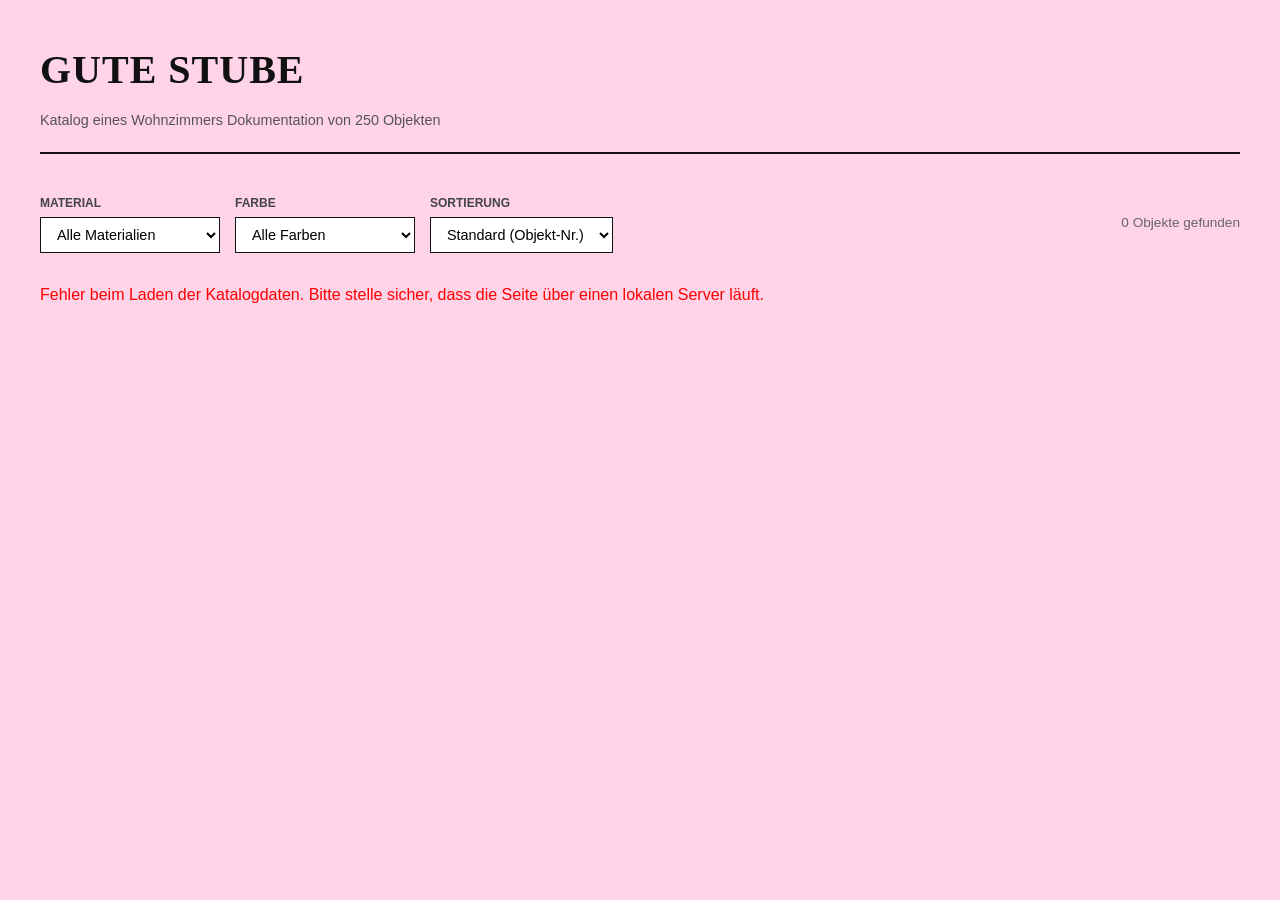
==== index.html @ 6c419360 "Alle Fotos & neue html" ====
<!DOCTYPE html>
<html lang="de">
<head>
    <meta charset="UTF-8">
    <meta name="viewport" content="width=device-width, initial-scale=1.0">
    <title>Gute Stube - der Katalog</title>
    <style>
        /* Einbindung der Projektschriften */
        @font-face {
            font-family: 'Rusch R-Bizarre';
            src: url('fonts/rusch-r-bizarre.woff2') format('woff2'),
                 url('fonts/rusch-r-bizarre.woff') format('woff');
            font-weight: normal;
            font-style: normal;
            font-display: swap;
        }

        * {
            box-sizing: border-box;
            margin: 0;
            padding: 0;
        }

        body {
            font-family: 'Verdana', sans-serif;
            background-color: #ffd3e8;
            color: #111;
            line-height: 1.5;
            padding: 40px 20px;
        }

        header {
            max-width: 1200px;
            margin: 0 auto 40px auto;
            border-bottom: 2px solid #111;
            padding-bottom: 20px;
        }

        h1 {
            
            font-family: 'Rusch R-Bizarre', 'Times New Roman', serif;
            font-size: 2.5rem;
            text-transform: uppercase;
            letter-spacing: 1px;
            margin-bottom: 10px;
        }

        .subtitle {
            font-size: 0.9rem;
            color: #555;
        }

        .controls {
            max-width: 1200px;
            margin: 0 auto 30px auto;
            display: flex;
            gap: 15px;
            flex-wrap: wrap;
            align-items: center;
        }

        .control-group {
            display: flex;
            flex-direction: column;
            gap: 5px;
        }

        .control-group label {
            font-size: 0.75rem;
            text-transform: uppercase;
            font-weight: bold;
            color: #444;
        }

        select {
            font-family: 'Verdana', sans-serif;
            font-size: 0.9rem;
            padding: 8px 12px;
            border: 1px solid #111;
            background-color: #fff;
            min-width: 180px;
            cursor: pointer;
            outline: none;
        }

        select:focus {
            background-color: #f0f0f0;
        }

        .results-count {
            margin-left: auto;
            font-size: 0.85rem;
            color: #666;
        }

       
        .grid {
            max-width: 1200px;
            margin: 0 auto;
            display: grid;
            grid-template-columns: repeat(auto-fill, minmax(280px, 1fr));
            gap: 30px;
        }

     
        .card {
            background: #fff;
            border: 1px solid #e0e0e0;
            padding: 20px;
            display: flex;
            flex-direction: column;
        }

        .image-container {
            width: 100%;
            height: 250px;
            display: flex;
            align-items: center;
            justify-content: center;
            background-color: #f3f3f3;
            margin-bottom: 15px;
            overflow: hidden;
        }

        .card img {
            max-width: 100%;
            max-height: 100%;
            object-fit: contain;
        }

        .item-number {
            font-size: 0.75rem;
            color: #888;
            margin-bottom: 5px;
        }

        .card h3 {
            font-size: 1.05rem;
            margin-bottom: 15px;
            font-weight: bold;
            flex-grow: 1; 
        }

        .card-meta {
            font-size: 0.8rem;
            border-top: 1px solid #eee;
            padding-top: 10px;
            color: #444;
        }

        .card-meta div {
            margin-bottom: 4px;
        }

        .card-meta span {
            font-weight: bold;
        }

       
        @media (max-width: 768px) {
            .results-count {
                margin-left: 0;
                width: 100%;
            }
        }
    </style>
</head>
<body>

    <header>
        <h1 id="main-title">Gute Stube</h1>
        <div class="subtitle">Katalog eines Wohnzimmers
                                Dokumentation von 250 Objekten</div>
    </header>

    <div class="controls">
        <div class="control-group">
            <label for="materialFilter">Material</label>
            <select id="materialFilter">
                <option value="all">Alle Materialien</option>
            </select>
        </div>

        <div class="control-group">
            <label for="farbeFilter">Farbe</label>
            <select id="farbeFilter">
                <option value="all">Alle Farben</option>
            </select>
        </div>

        <div class="control-group">
            <label for="sortOrder">Sortierung</label>
            <select id="sortOrder">
                <option value="none">Standard (Objekt-Nr.)</option>
                <option value="az">Alphabetisch (A-Z)</option>
                <option value="za">Alphabetisch (Z-A)</option>
            </select>
        </div>

        <div class="results-count" id="resultsCount">0 Objekte gefunden</div>
    </div>

    <main class="grid" id="catalogGrid">
        </main>

    <script>
        let catalogData = [];

        // DOM-Elemente
        const grid = document.getElementById('catalogGrid');
        const materialFilter = document.getElementById('materialFilter');
        const farbeFilter = document.getElementById('farbeFilter');
        const sortOrder = document.getElementById('sortOrder');
        const resultsCount = document.getElementById('resultsCount');

        // 1. JSON-Daten laden
        fetch('csvjson.json')
            .then(response => {
                if (!response.ok) {
                    throw new Error('Netzwerk-Antwort war nicht ok');
                }
                return response.json();
            })
            .then(data => {
                catalogData = data;
                populateFilters(data);
                filterAndSort(); // Initiales Rendern
            })
            .catch(error => {
                console.error('Fehler beim Laden der JSON:', error);
                grid.innerHTML = `<p style="grid-column: 1/-1; color: red;">Fehler beim Laden der Katalogdaten. Bitte stelle sicher, dass die Seite über einen lokalen Server läuft.</p>`;
            });

        // 2. Filteroptionen dynamisch aus den Daten generieren
        function populateFilters(data) {
            const materialSet = new Set();
            const farbenSet = new Set();

            data.forEach(item => {
                // Materialien aufteilen (falls kommagetrennt z.B. "Holz, Stoff")
                if (item.Material) {
                    item.Material.split(',').forEach(m => materialSet.add(m.trim()));
                }
                // Farben aufteilen
                if (item.Farbe) {
                    item.Farbe.split(',').forEach(f => farbenSet.add(f.trim()));
                }
            });

            // Sortieren und Optionen in das Dropdown einfügen
            Array.from(materialSet).sort().forEach(mat => {
                if(mat) {
                    const opt = document.createElement('option');
                    opt.value = mat;
                    opt.textContent = mat;
                    materialFilter.appendChild(opt);
                }
            });

            Array.from(farbenSet).sort().forEach(col => {
                if(col) {
                    const opt = document.createElement('option');
                    opt.value = col;
                    opt.textContent = col;
                    farbeFilter.appendChild(opt);
                }
            });
        }

        // 3. Render-Funktion für das Raster
        function renderCatalog(items) {
            grid.innerHTML = '';
            resultsCount.textContent = `${items.length} ${items.length === 1 ? 'Objekt' : 'Objekte'} gefunden`;

            if (items.length === 0) {
                grid.innerHTML = '<p style="grid-column: 1/-1; color: #666;">Keine Objekte entsprechen den ausgewählten Filtern.</p>';
                return;
            }

            items.forEach(item => {
                const card = document.createElement('article');
                card.className = 'card';
                
                // Pfad zum Bild zusammenbauen
                const imagePath = item['@image'] || (item.PathExtension + item.FileNames);

                card.innerHTML = `
                    <div class="image-container">
                        <img src="${imagePath}" alt="${item.Bezeichnung || 'Katalogobjekt'}" loading="lazy">
                    </div>
                    <div class="item-number">${item.ObjektNummer || ''}</div>
                    <h3>${item.Bezeichnung || 'Ohne Bezeichnung'}</h3>
                    <div class="card-meta">
                        <div><span>Material:</span> ${item.Material || '—'}</div>
                        <div><span>Farbe:</span> ${item.Farbe || '—'}</div>
                    </div>
                `;
                grid.appendChild(card);
            });
        }

        // 4. Filter- und Sortier-Logik
        function filterAndSort() {
            let filtered = [...catalogData];

            // Filter nach Material
            const selectedMaterial = materialFilter.value;
            if (selectedMaterial !== 'all') {
                filtered = filtered.filter(item => 
                    item.Material && item.Material.split(',').map(m => m.trim()).includes(selectedMaterial)
                );
            }

            // Filter nach Farbe
            const selectedFarbe = farbeFilter.value;
            if (selectedFarbe !== 'all') {
                filtered = filtered.filter(item => 
                    item.Farbe && item.Farbe.split(',').map(f => f.trim()).includes(selectedFarbe)
                );
            }

            // Sortierung anwenden
            const selectedSort = sortOrder.value;
            if (selectedSort === 'az') {
                filtered.sort((a, b) => {
                    const bezA = a.Bezeichnung || '';
                    const bezB = b.Bezeichnung || '';
                    return bezA.localeCompare(bezB, 'de', { sensitivity: 'base' });
                });
            } else if (selectedSort === 'za') {
                filtered.sort((a, b) => {
                    const bezA = a.Bezeichnung || '';
                    const bezB = b.Bezeichnung || '';
                    return bezB.localeCompare(bezA, 'de', { sensitivity: 'base' });
                });
            }

            renderCatalog(filtered);
        }

        // Event-Listener aktivieren
        materialFilter.addEventListener('change', filterAndSort);
        farbeFilter.addEventListener('change', filterAndSort);
        sortOrder.addEventListener('change', filterAndSort);
    </script>
</body>
</html>
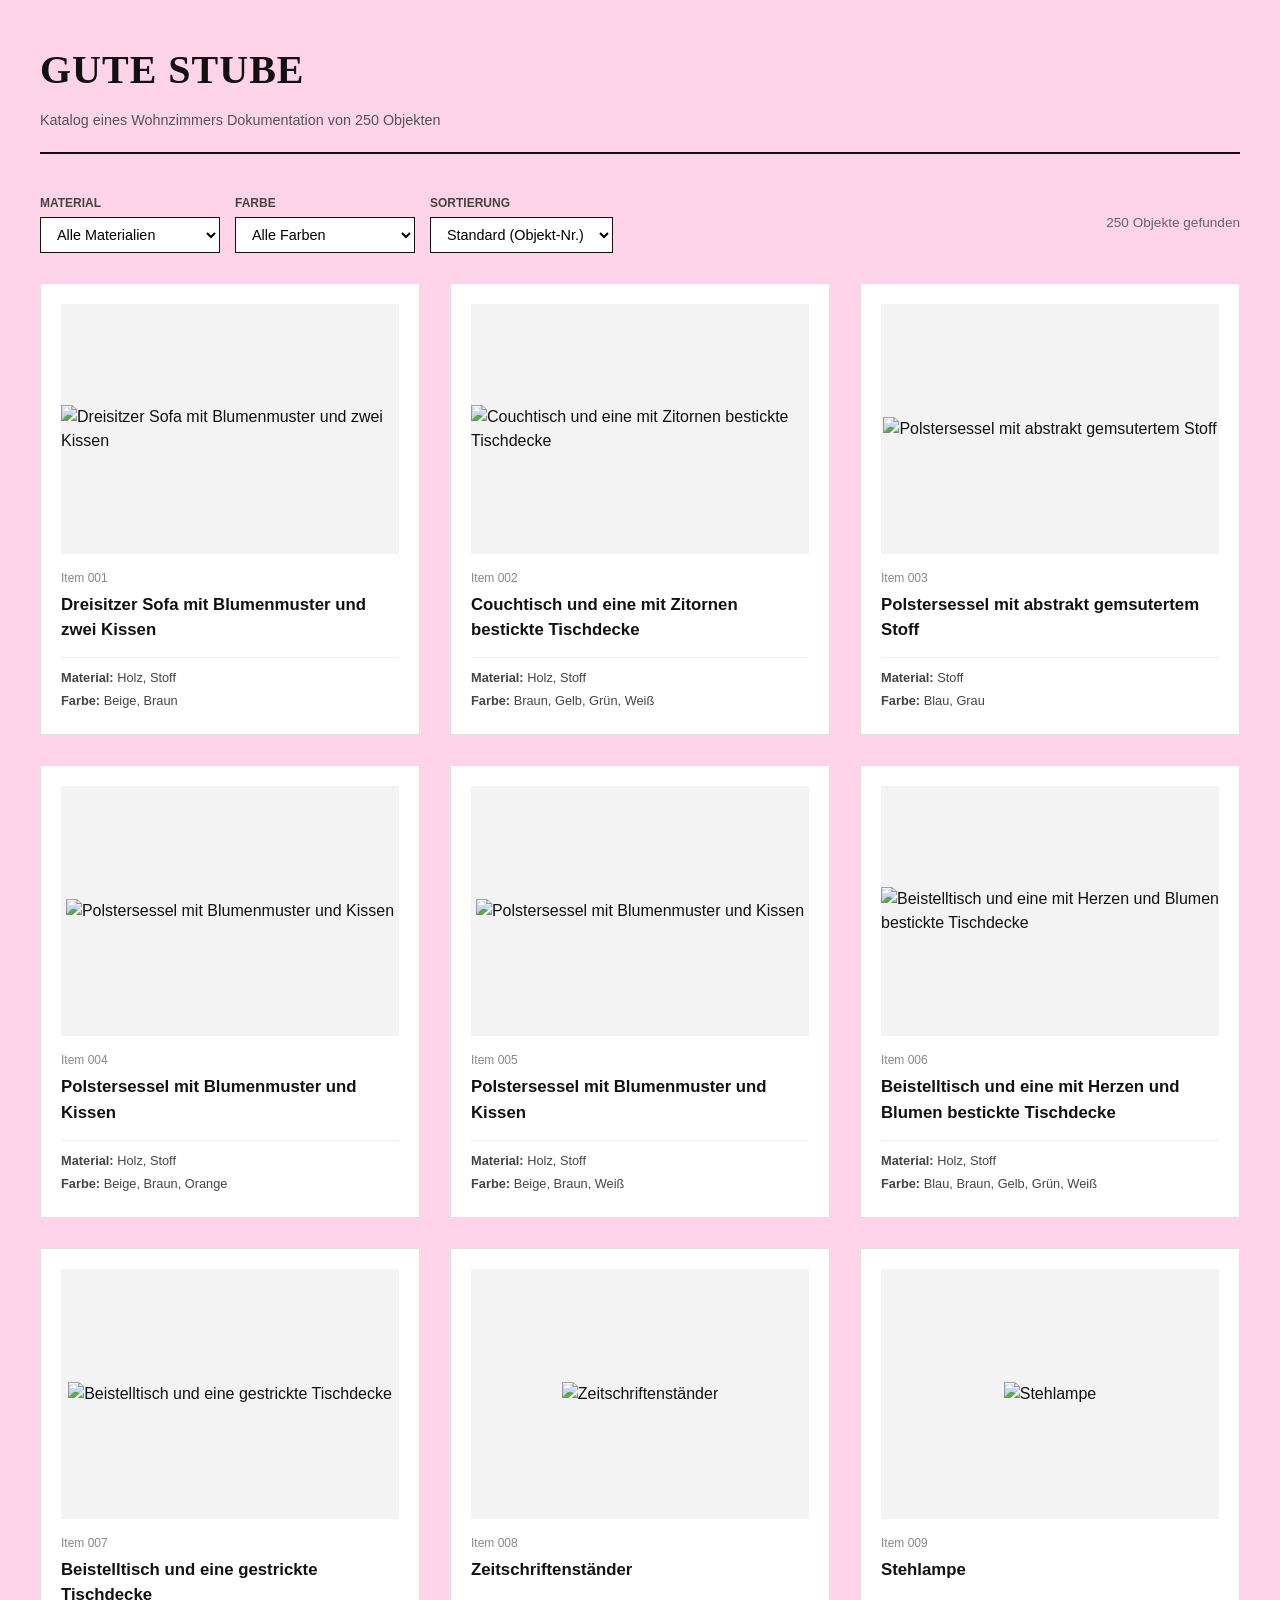
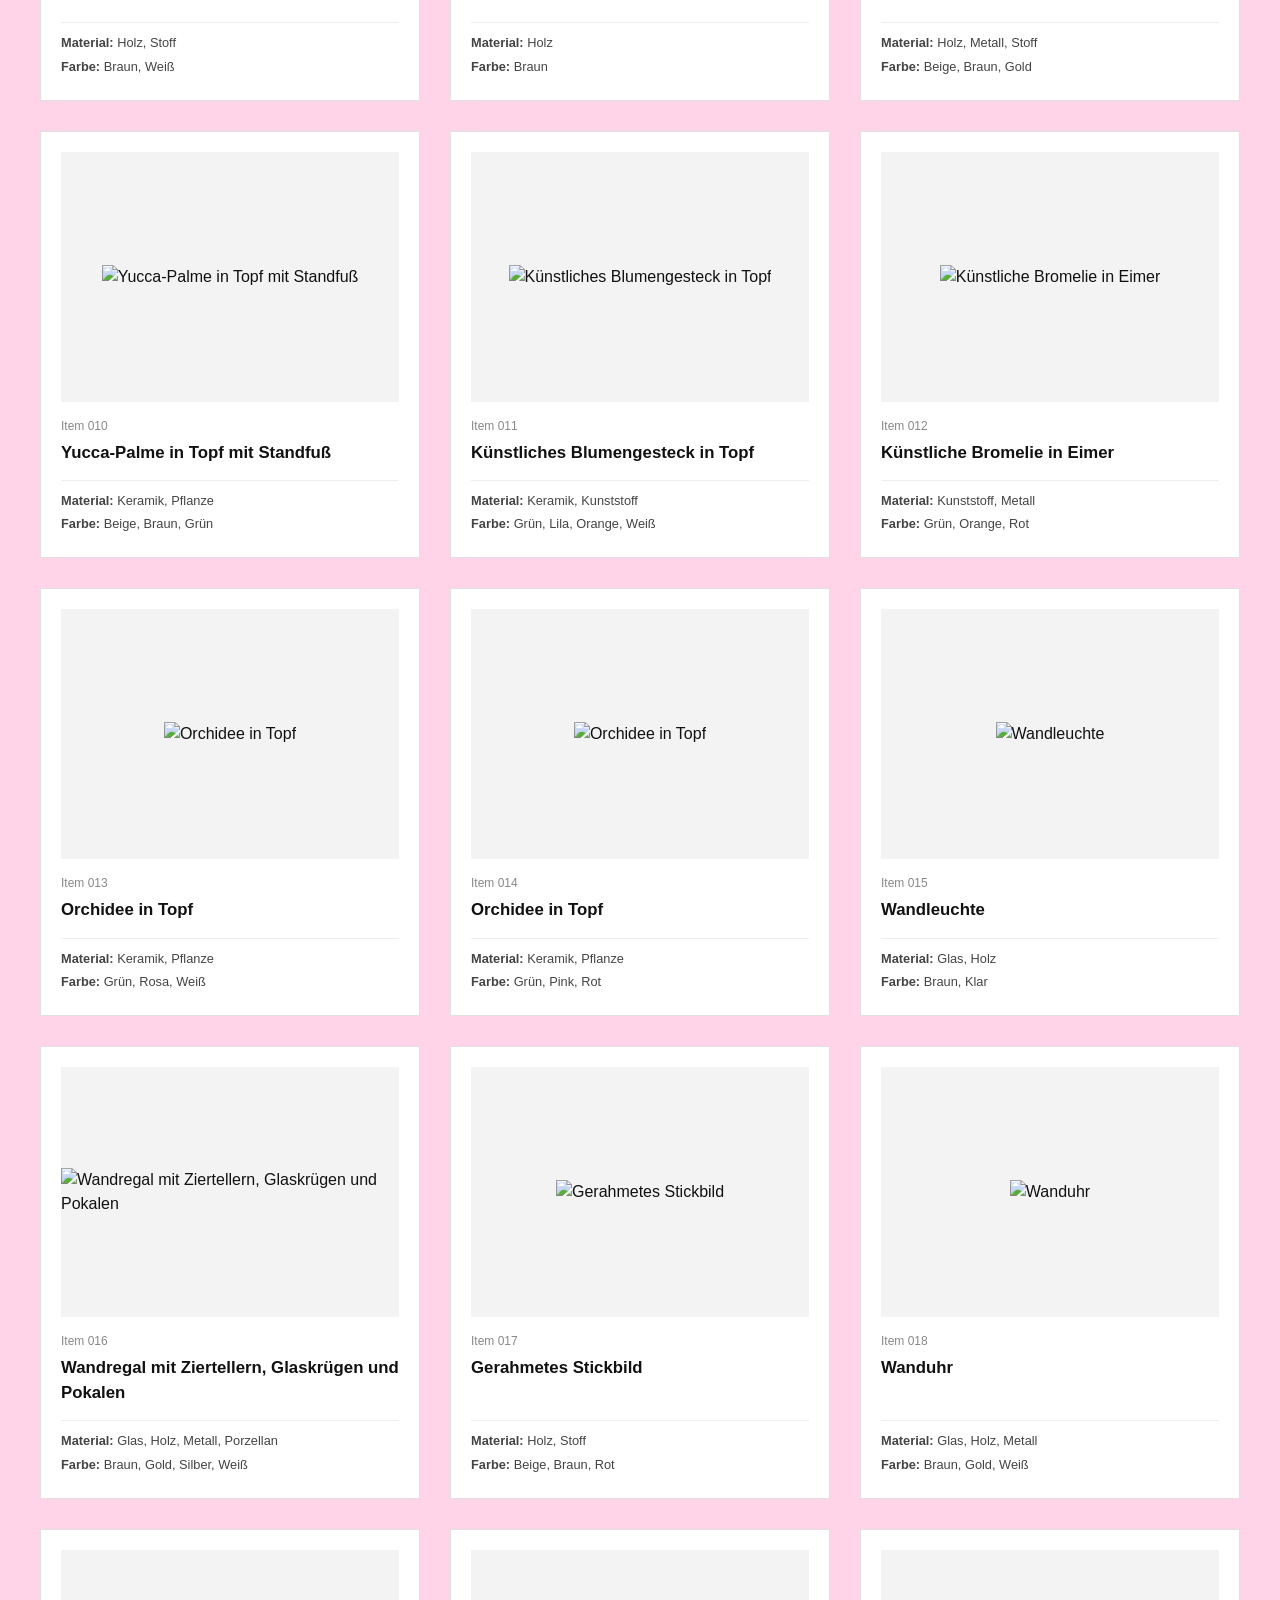
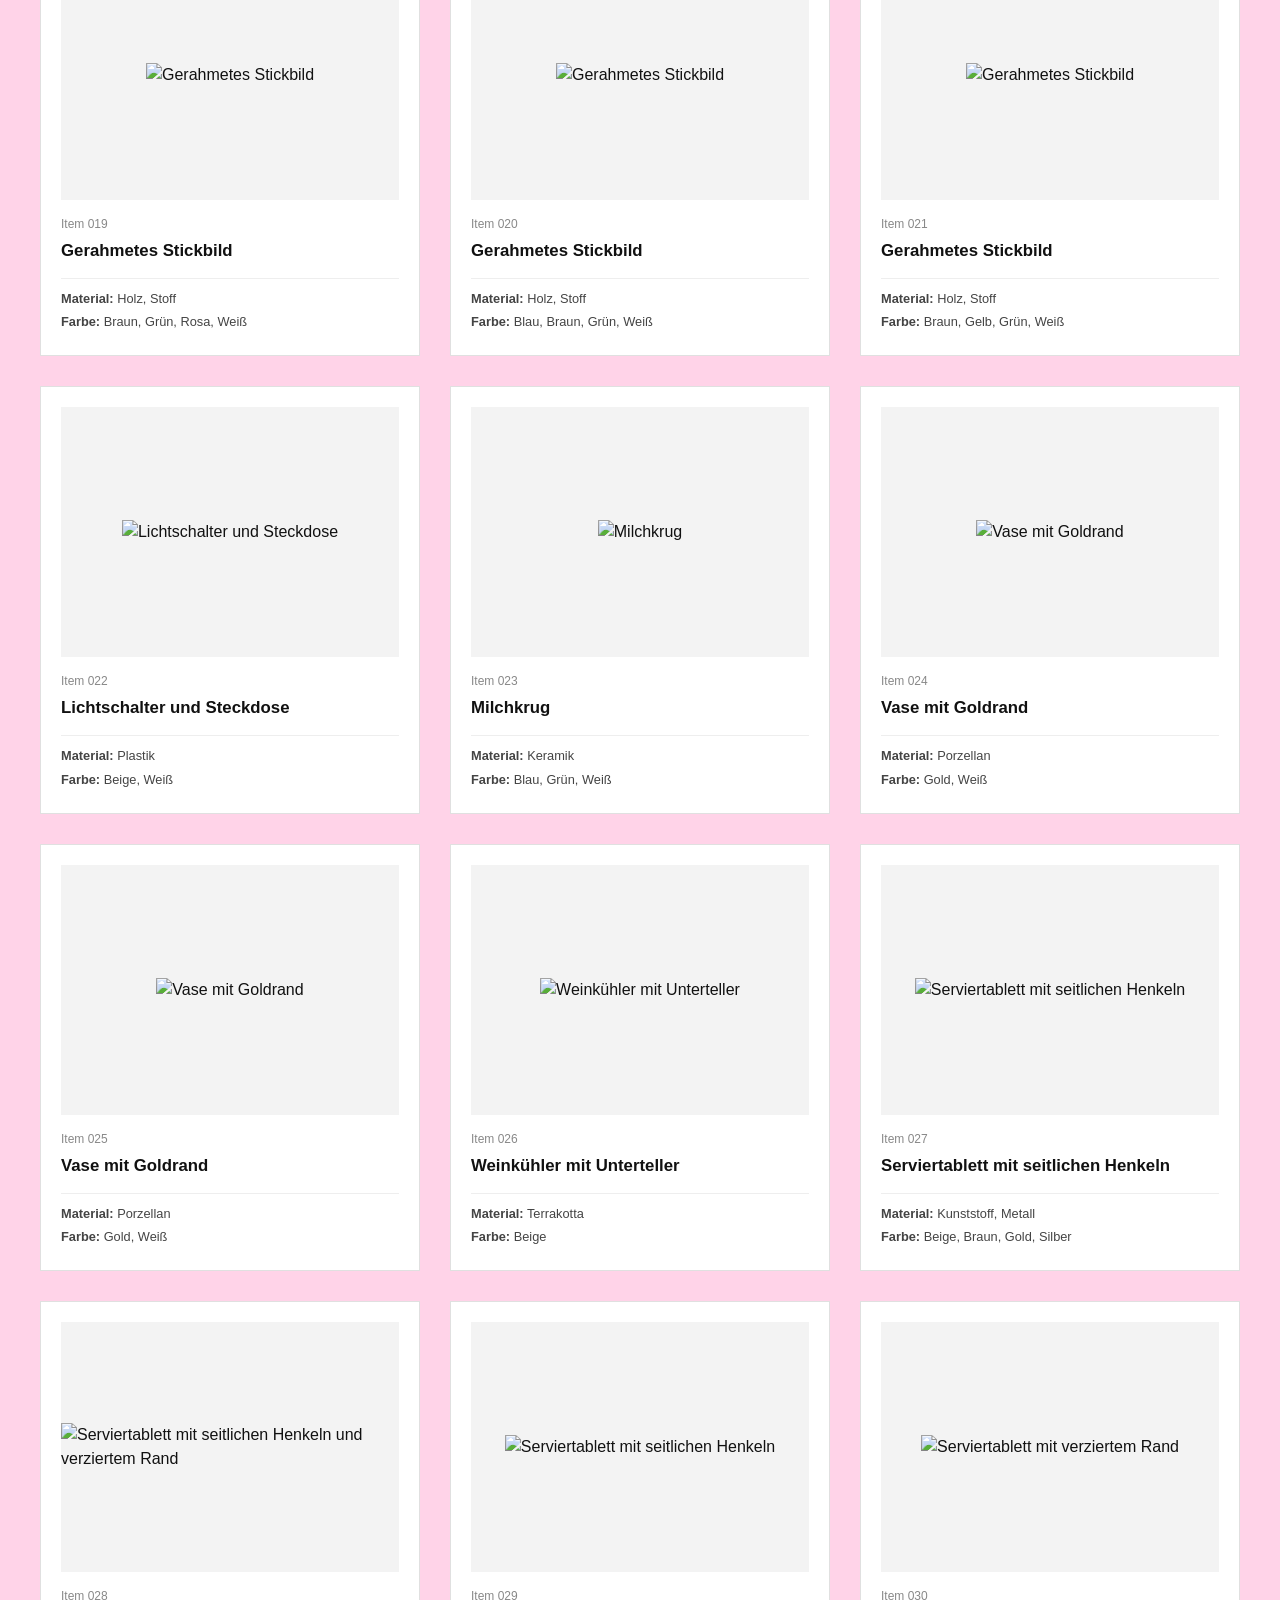
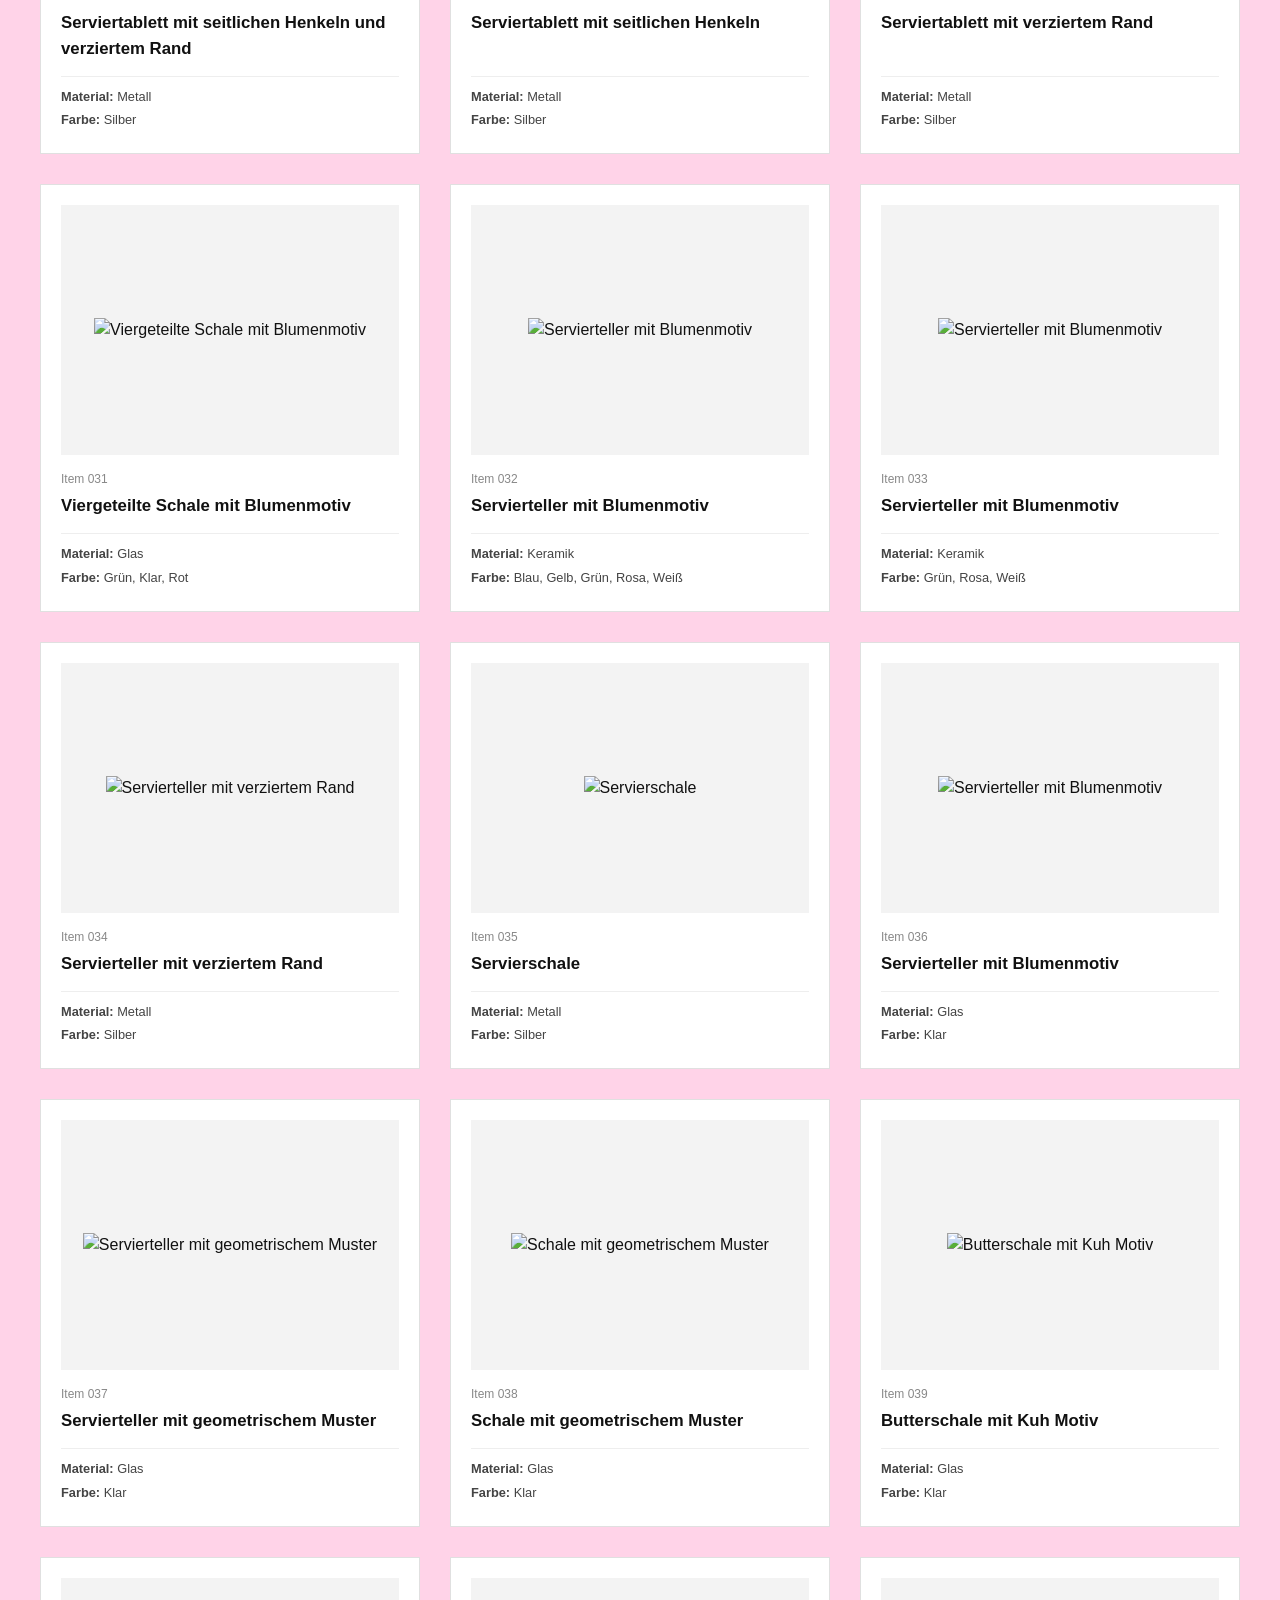
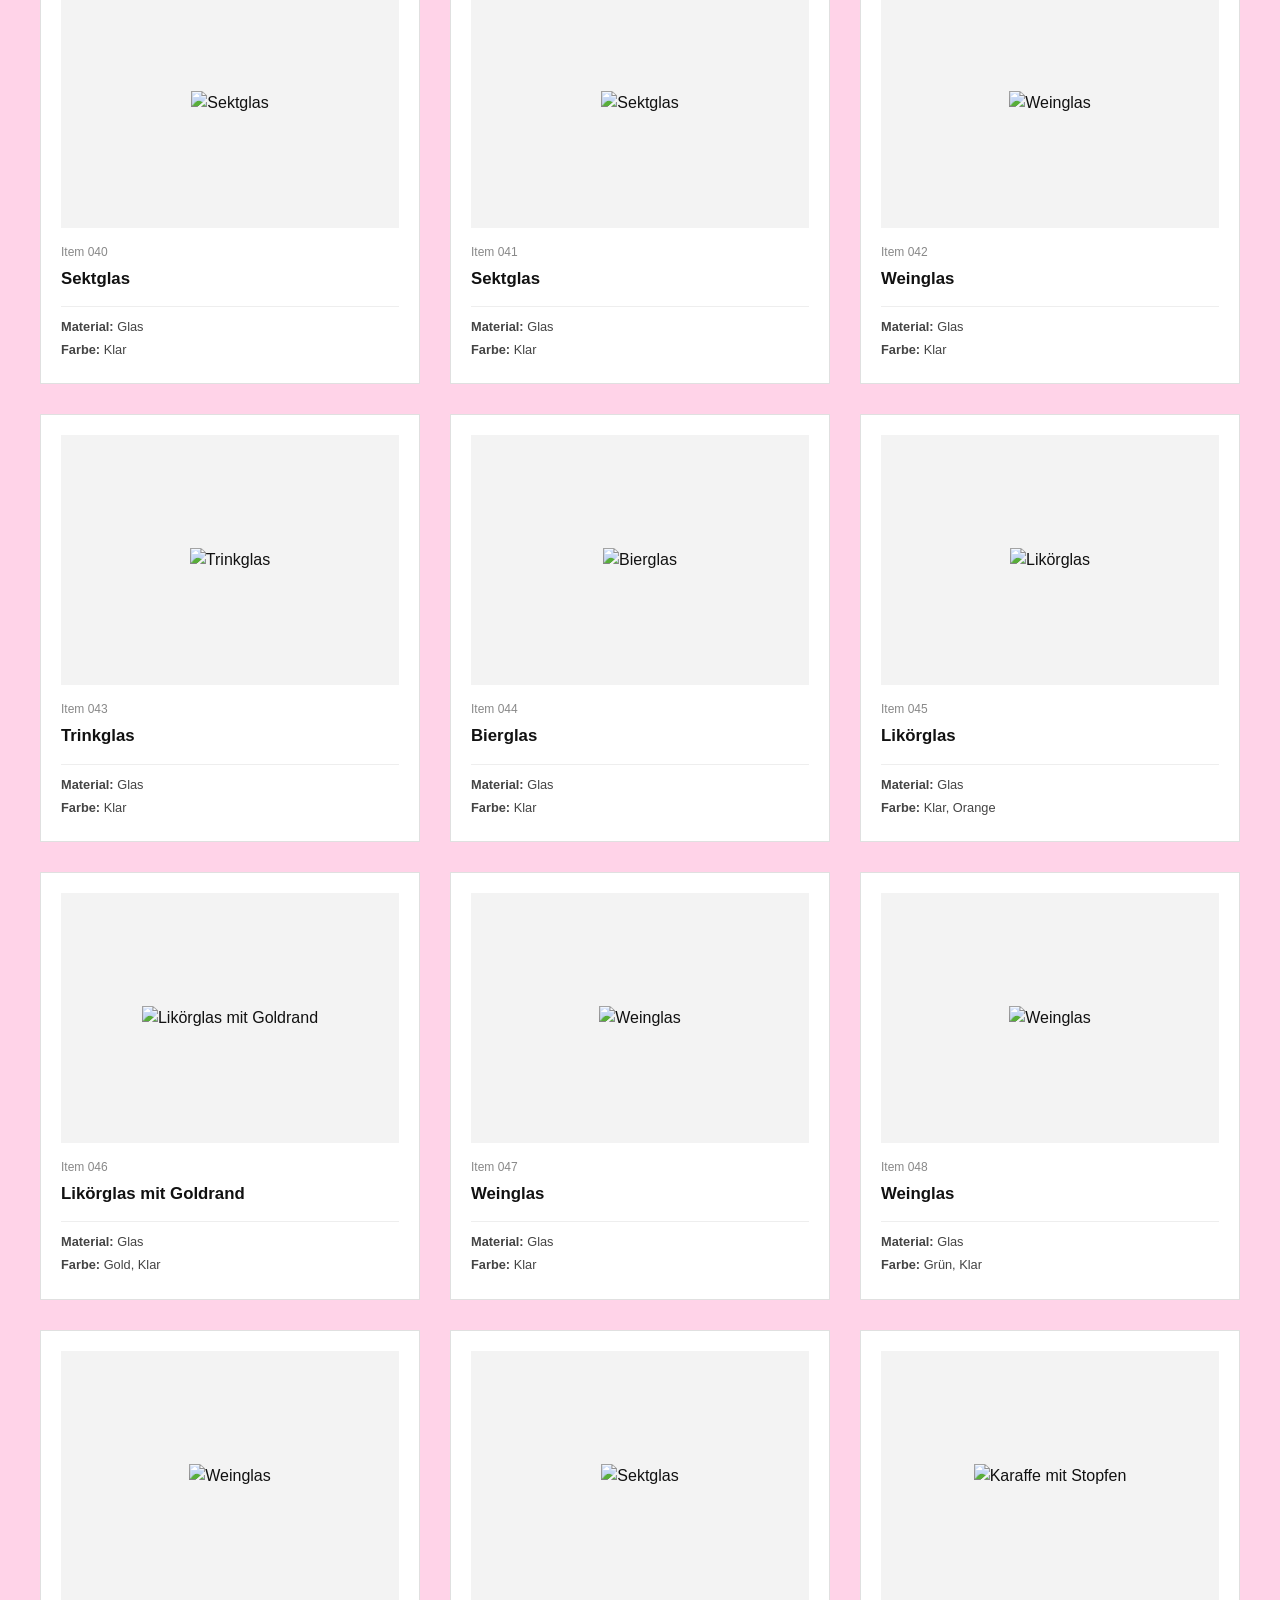
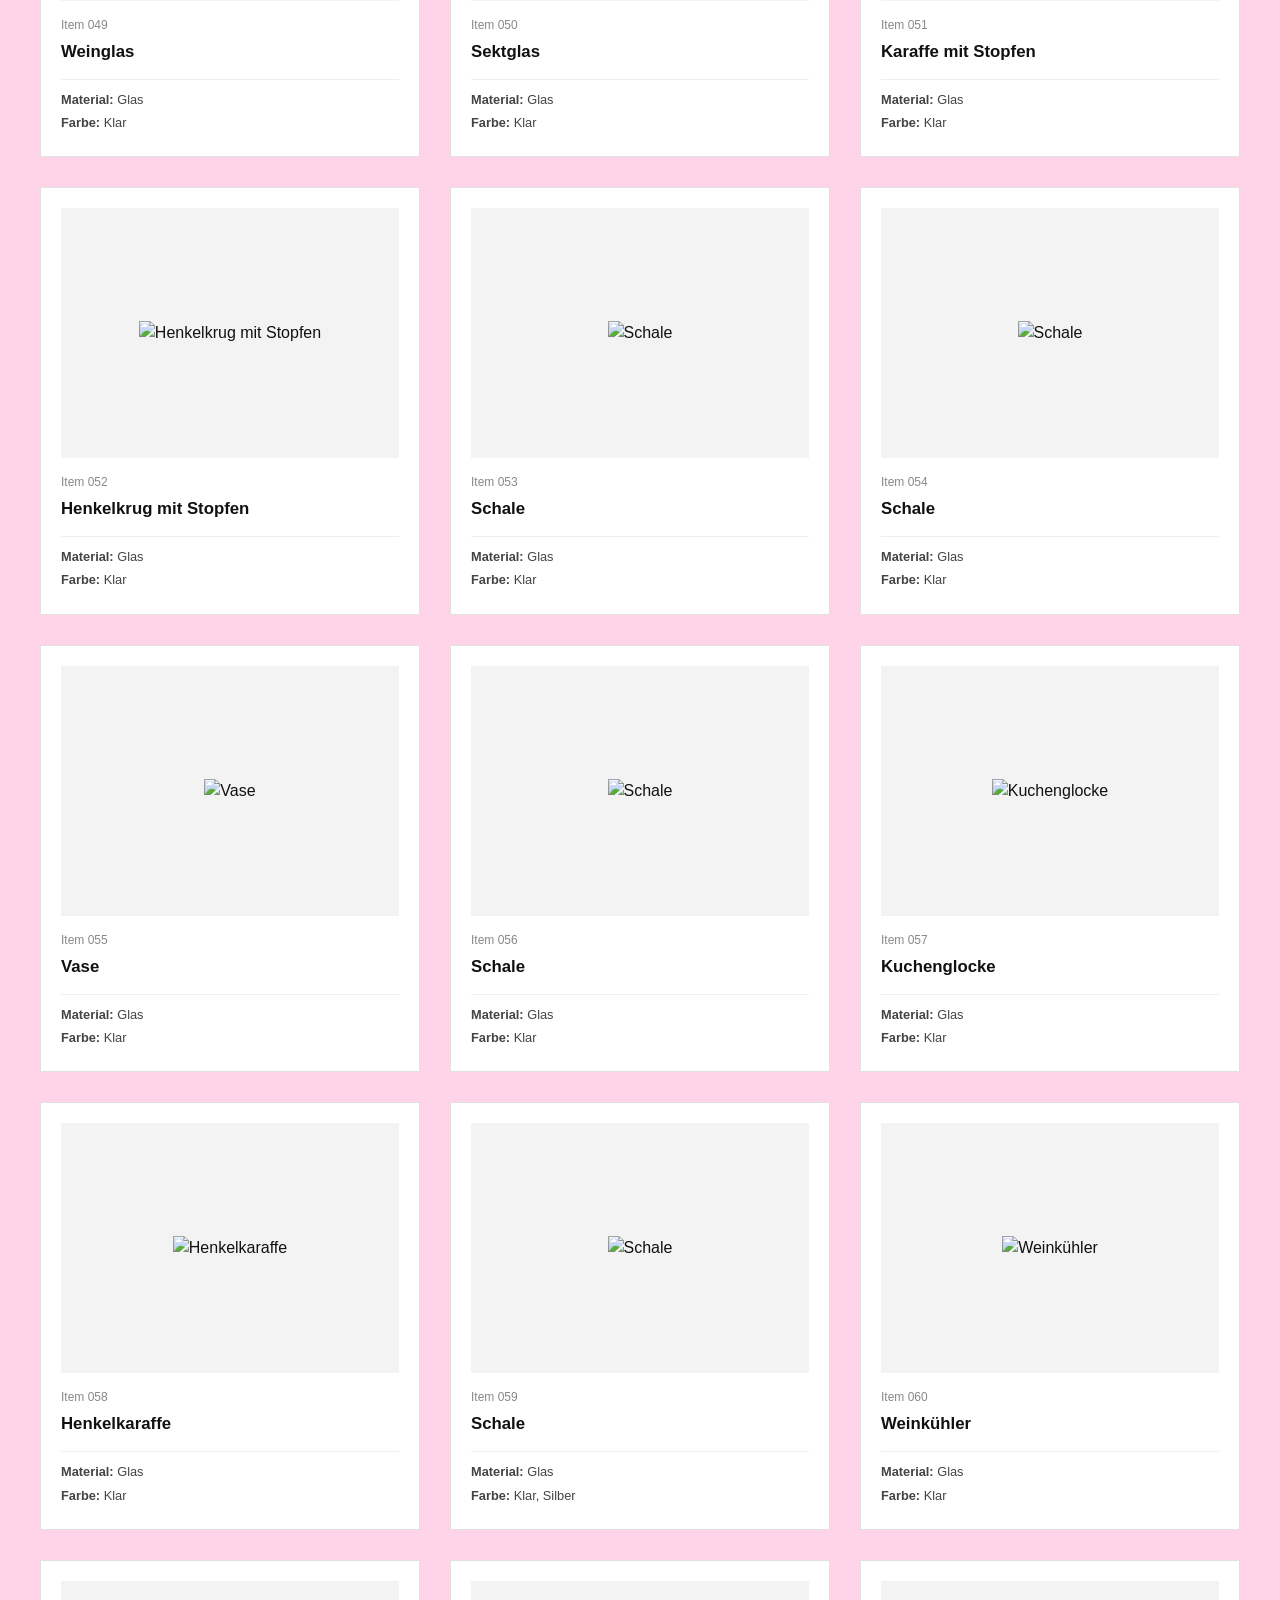
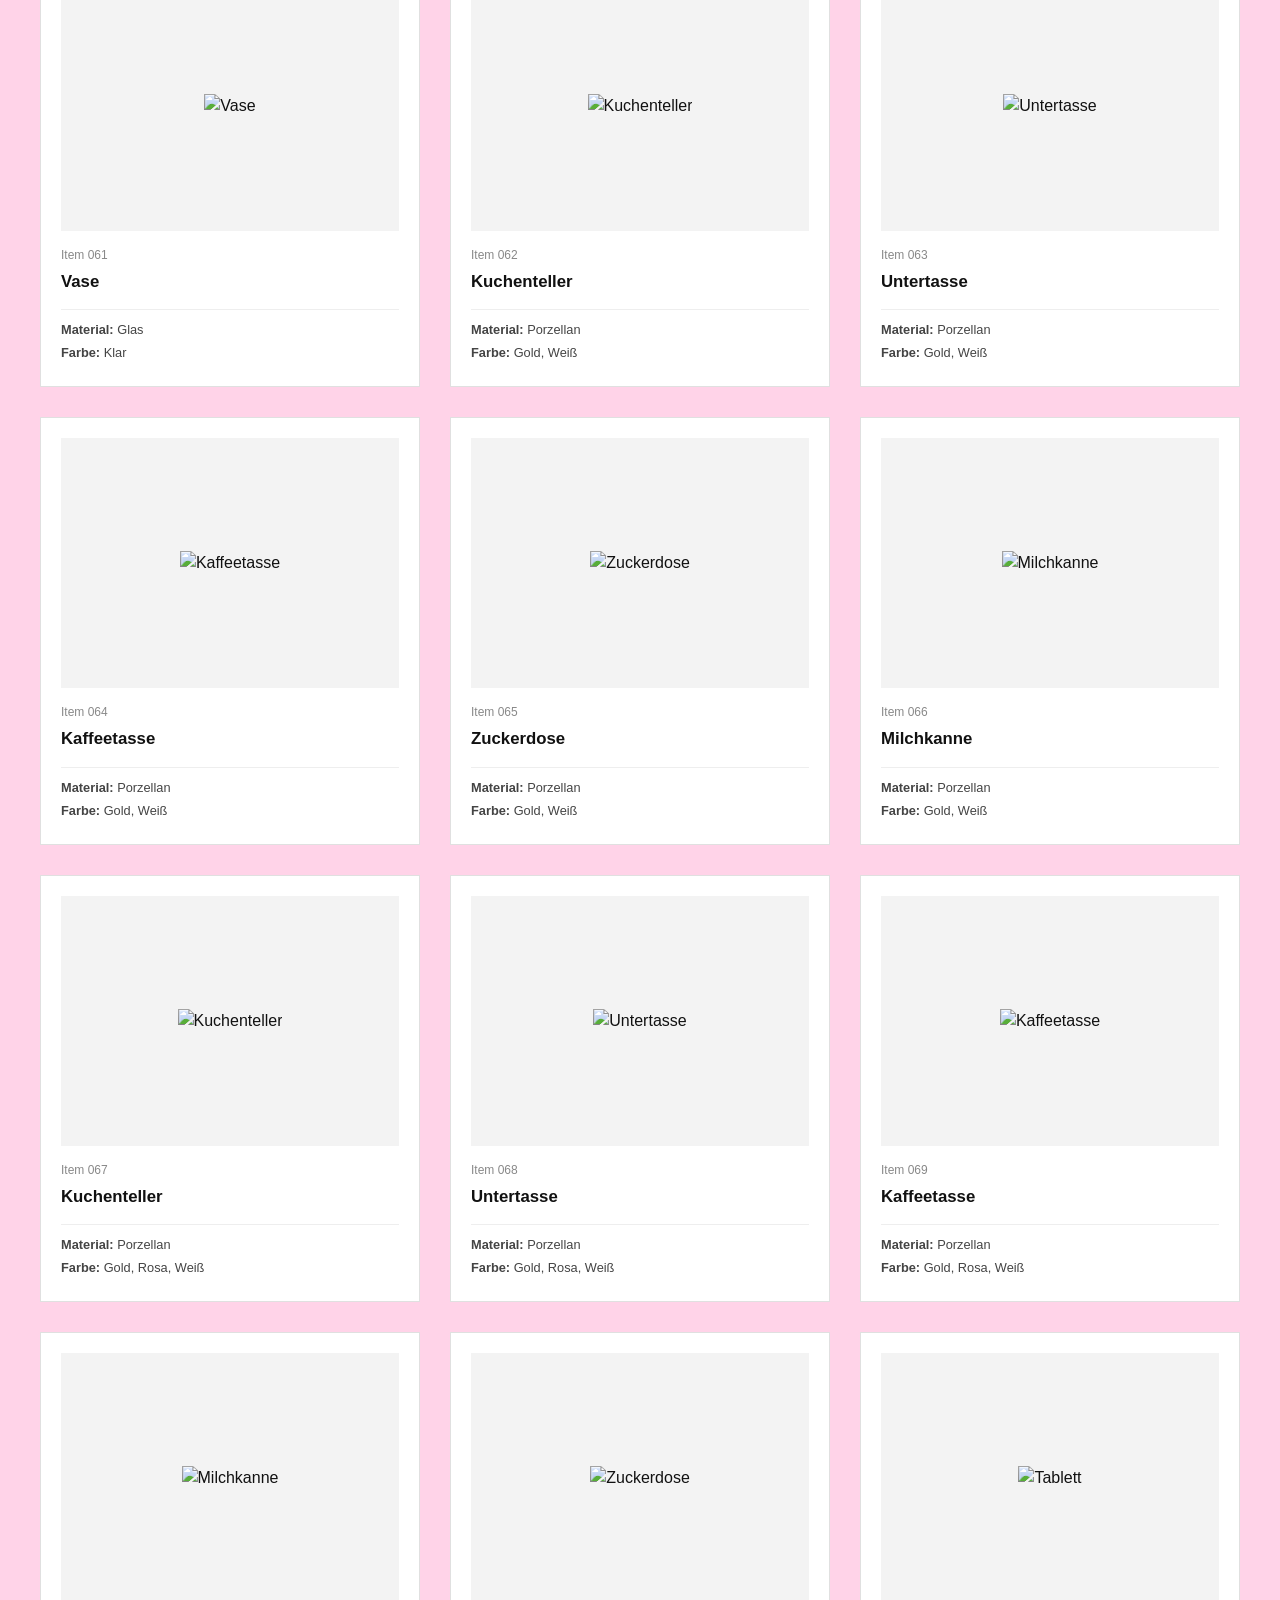
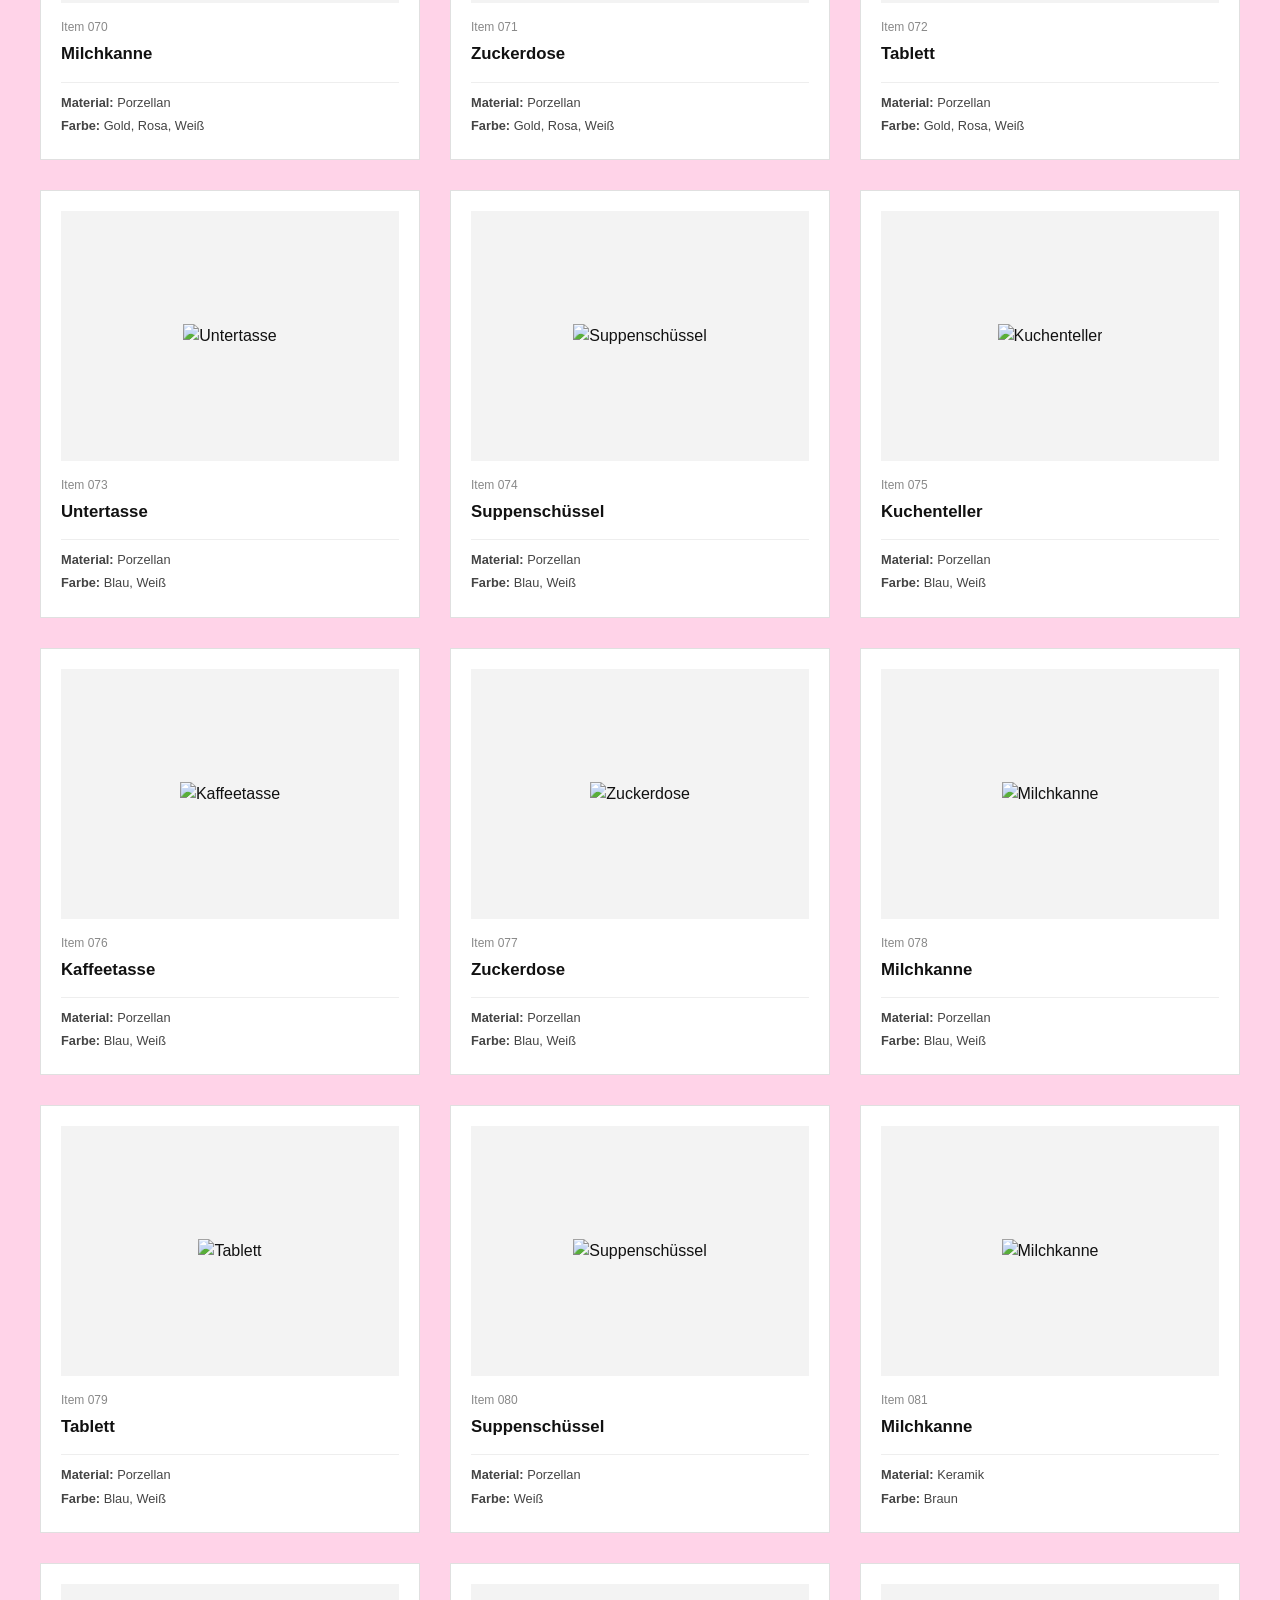
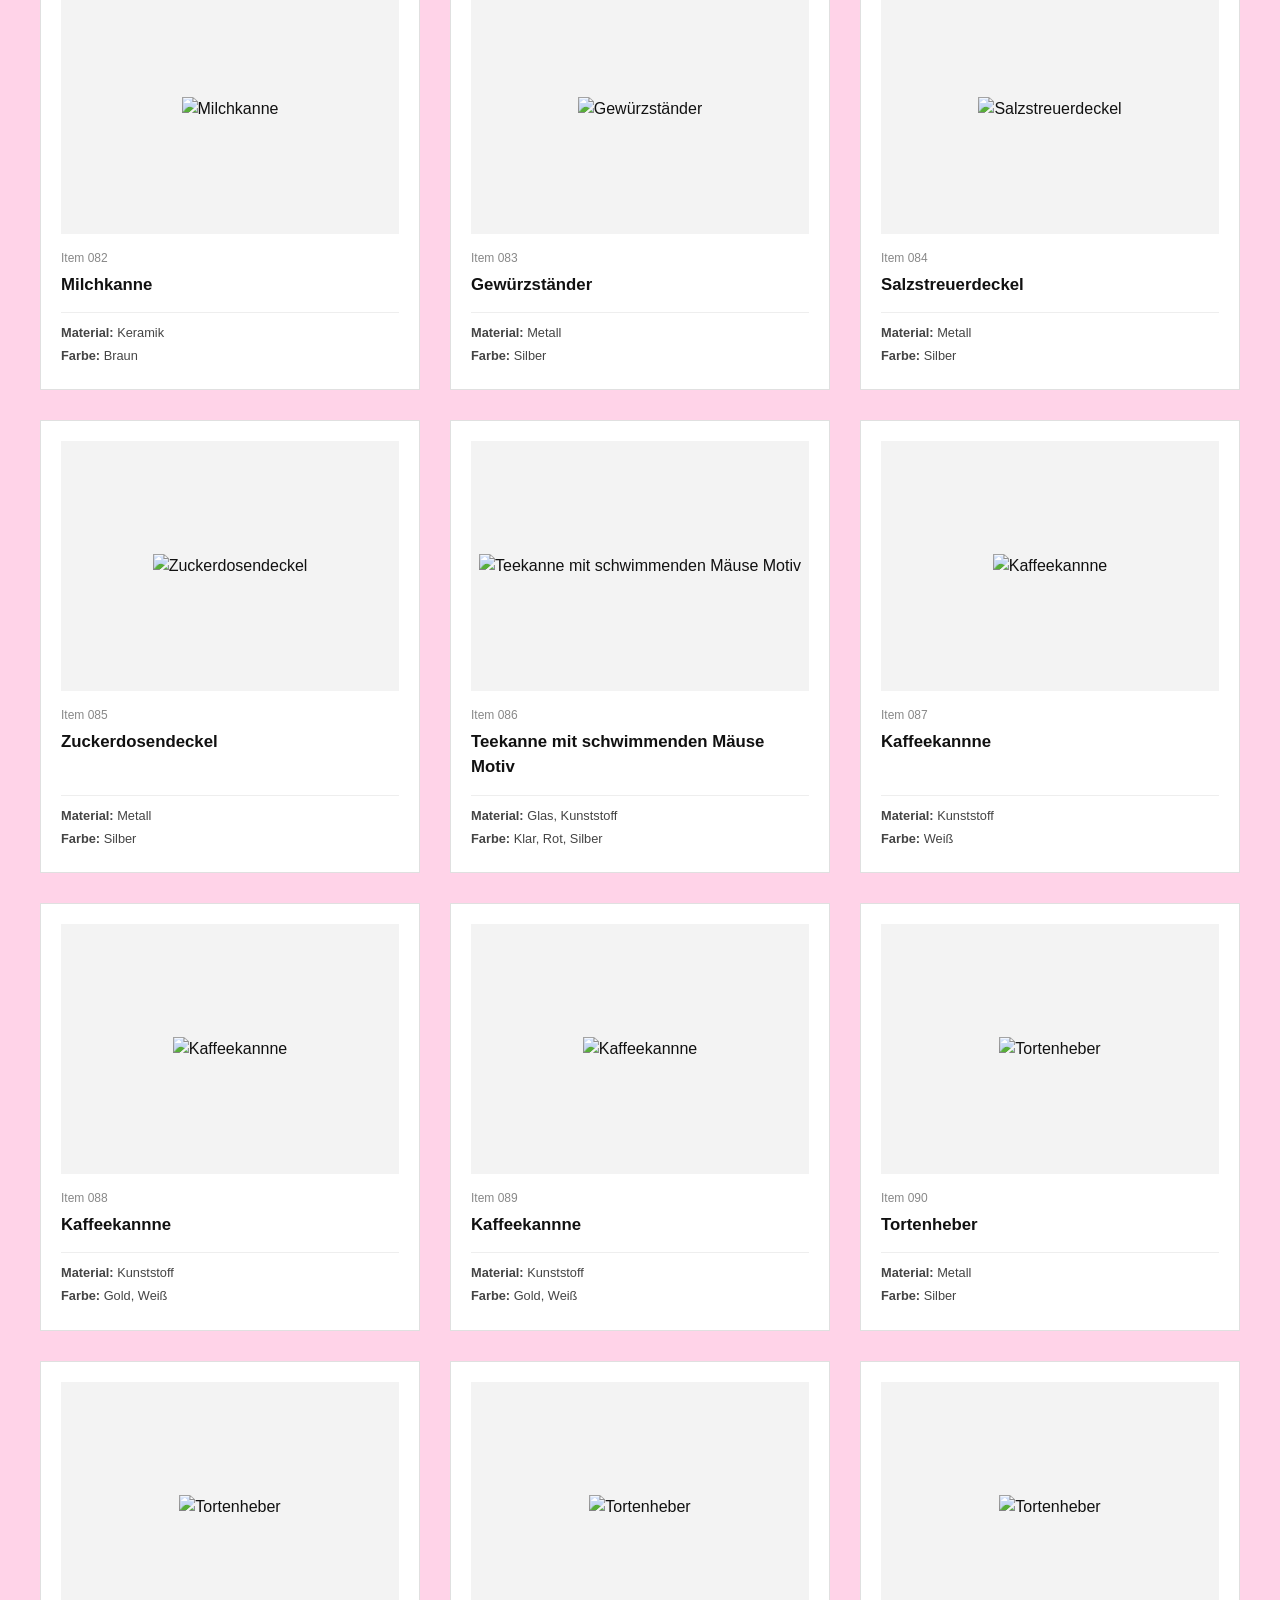
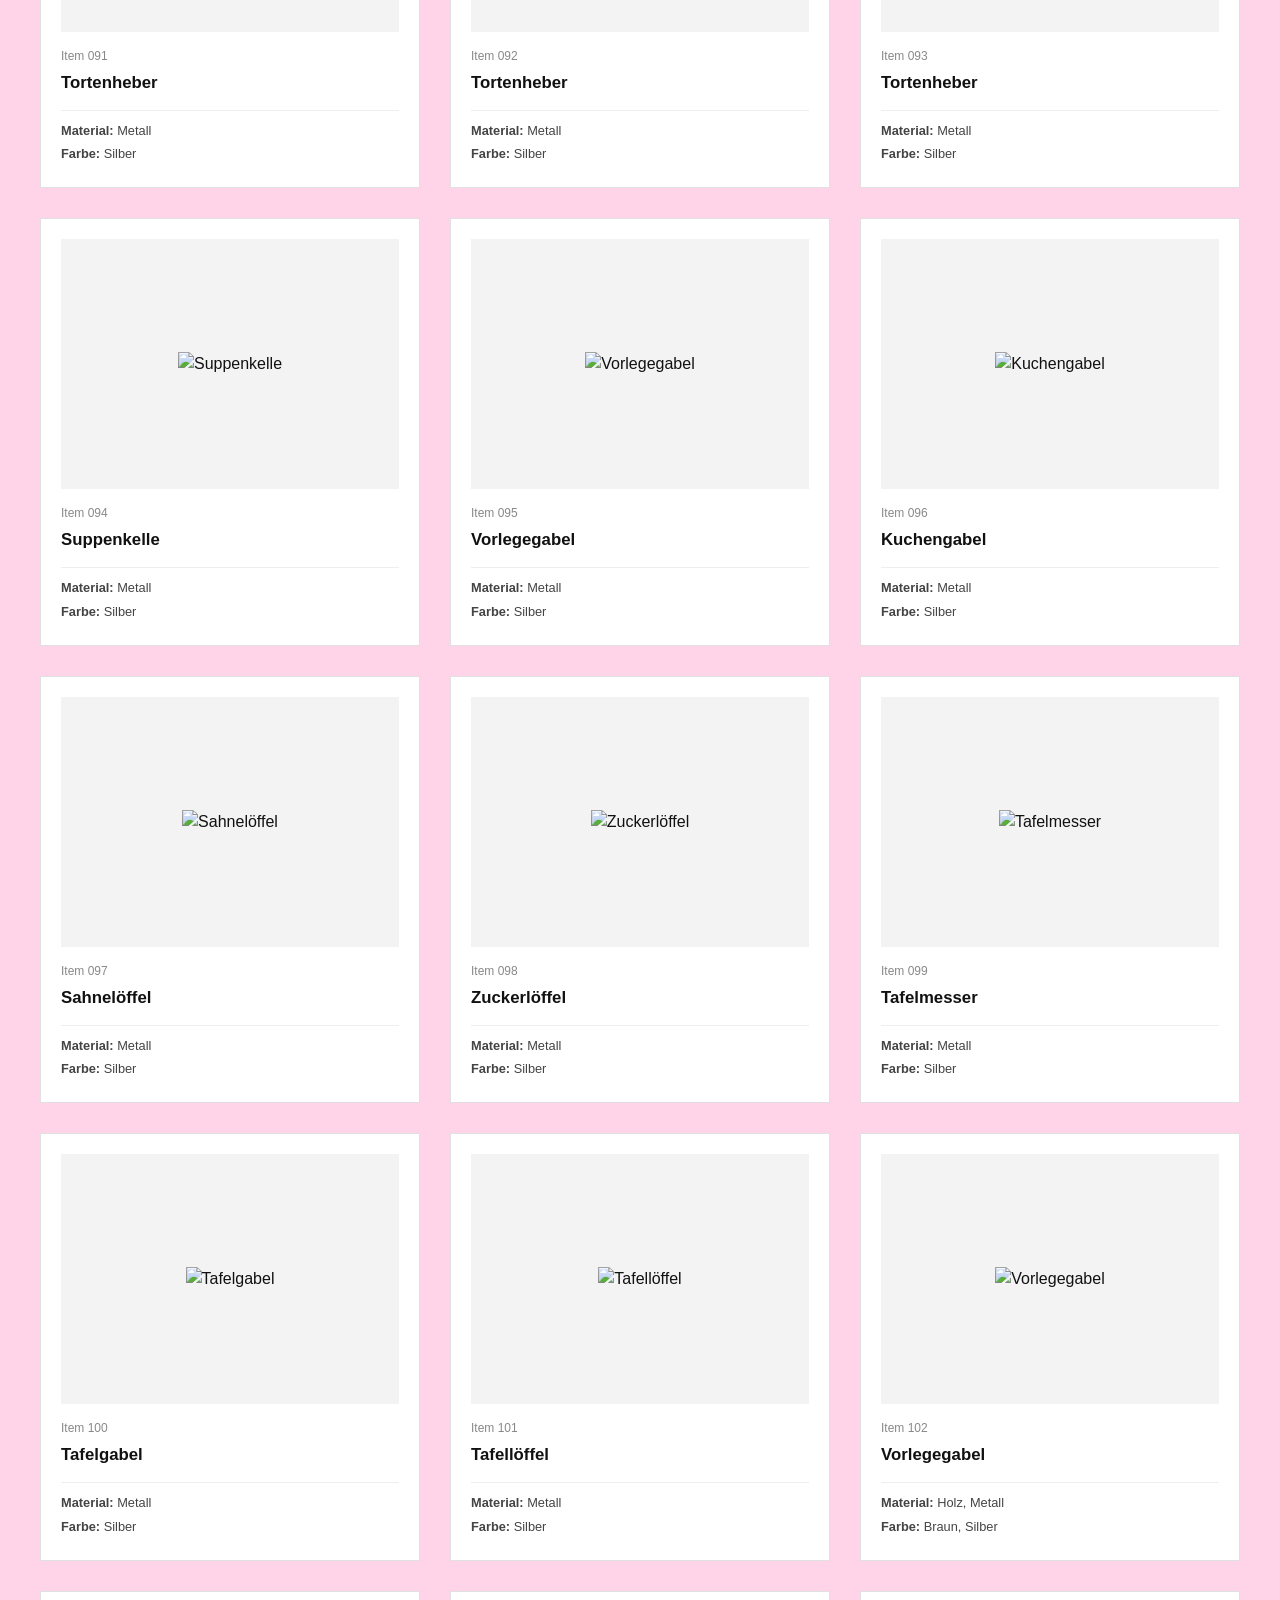
==== commit 4a2e0b49: "image path angepasst" ====
--- a/index.html
+++ b/index.html
@@ -281,8 +281,14 @@
                 const card = document.createElement('article');
                 card.className = 'card';
                 
-                // Pfad zum Bild zusammenbauen
-                const imagePath = item['@image'] || (item.PathExtension + item.FileNames);
+                
+                // Pfad zum Bild zusammenbauen (erzwingt einen relativen Pfad für GitHub Pages)
+let imagePath = item['@image'] || (item.PathExtension + item.FileNames);
+
+// Falls der Pfad nicht mit ./ beginnt, fügen wir es hinzu, damit GitHub Pages im richtigen Ordner sucht
+if (imagePath && !imagePath.startsWith('./') && !imagePath.startsWith('http')) {
+    imagePath = './' + imagePath;
+}
 
                 card.innerHTML = `
                     <div class="image-container">
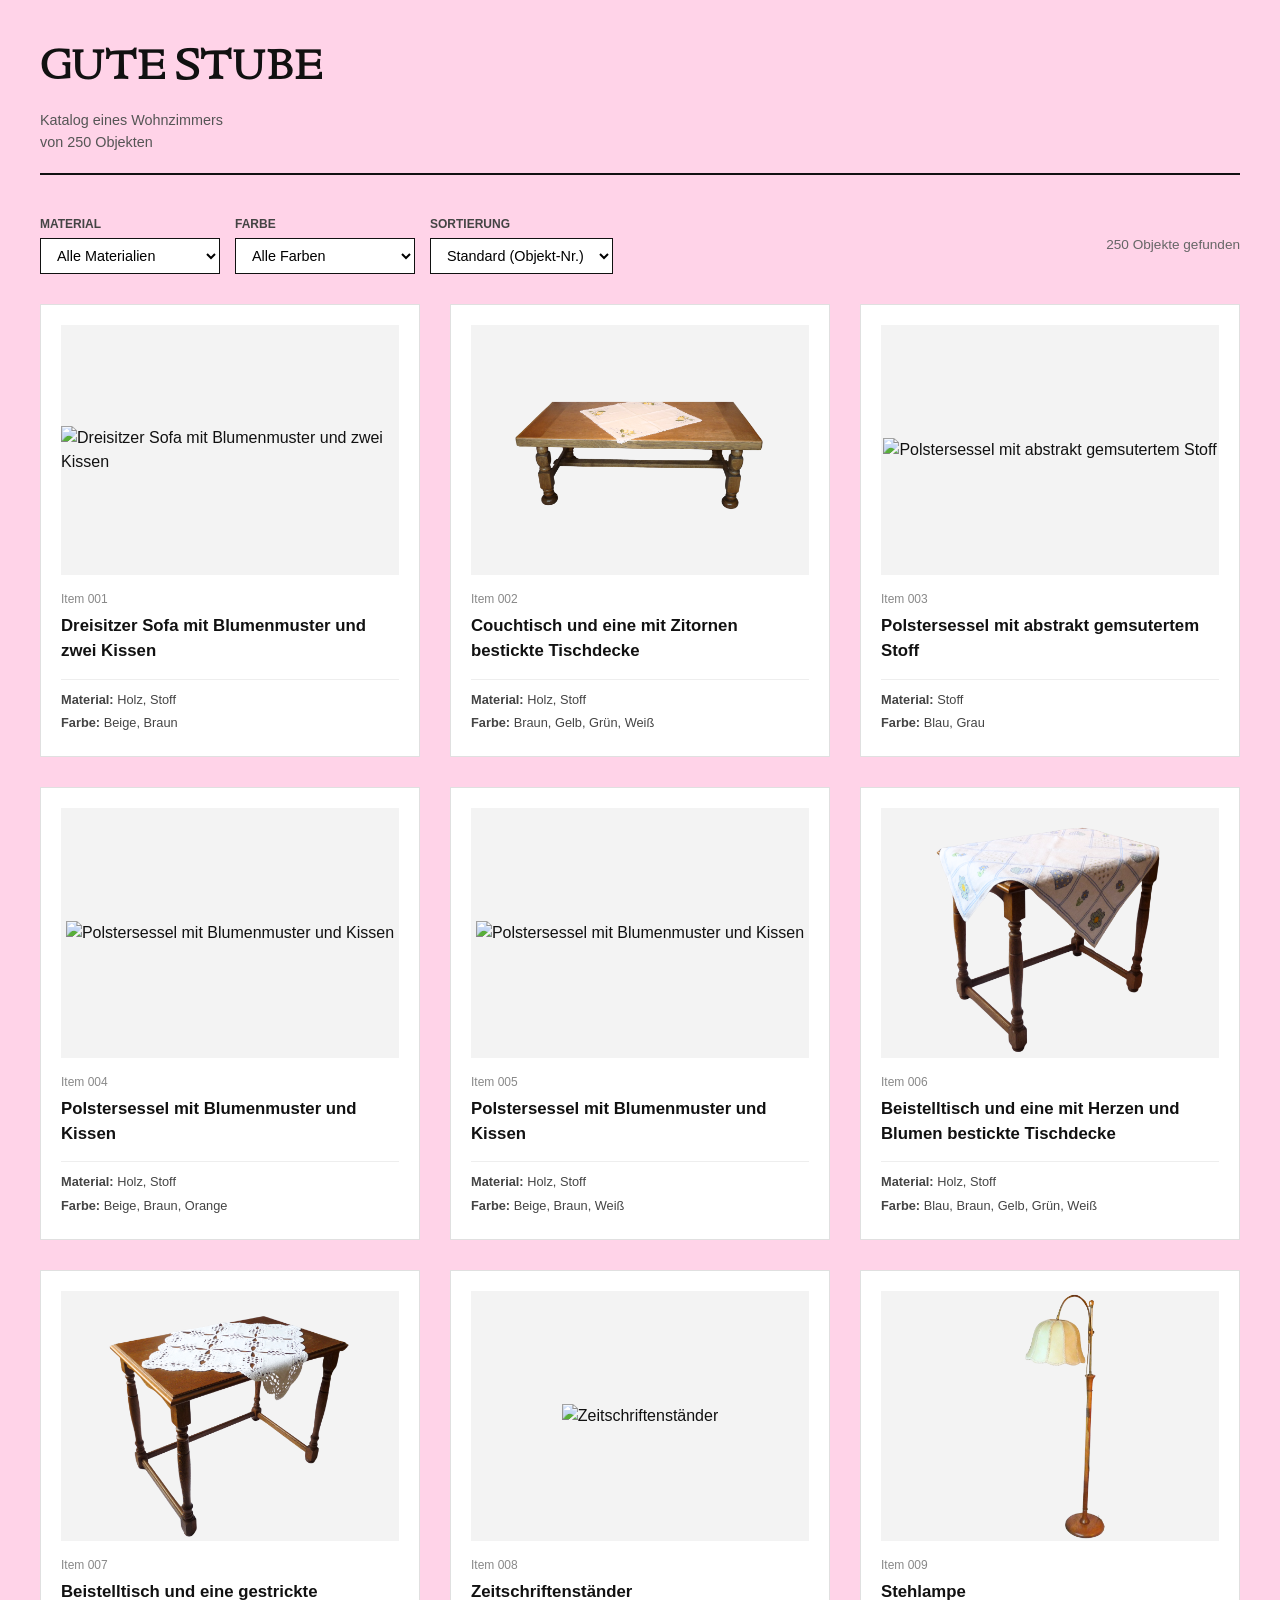
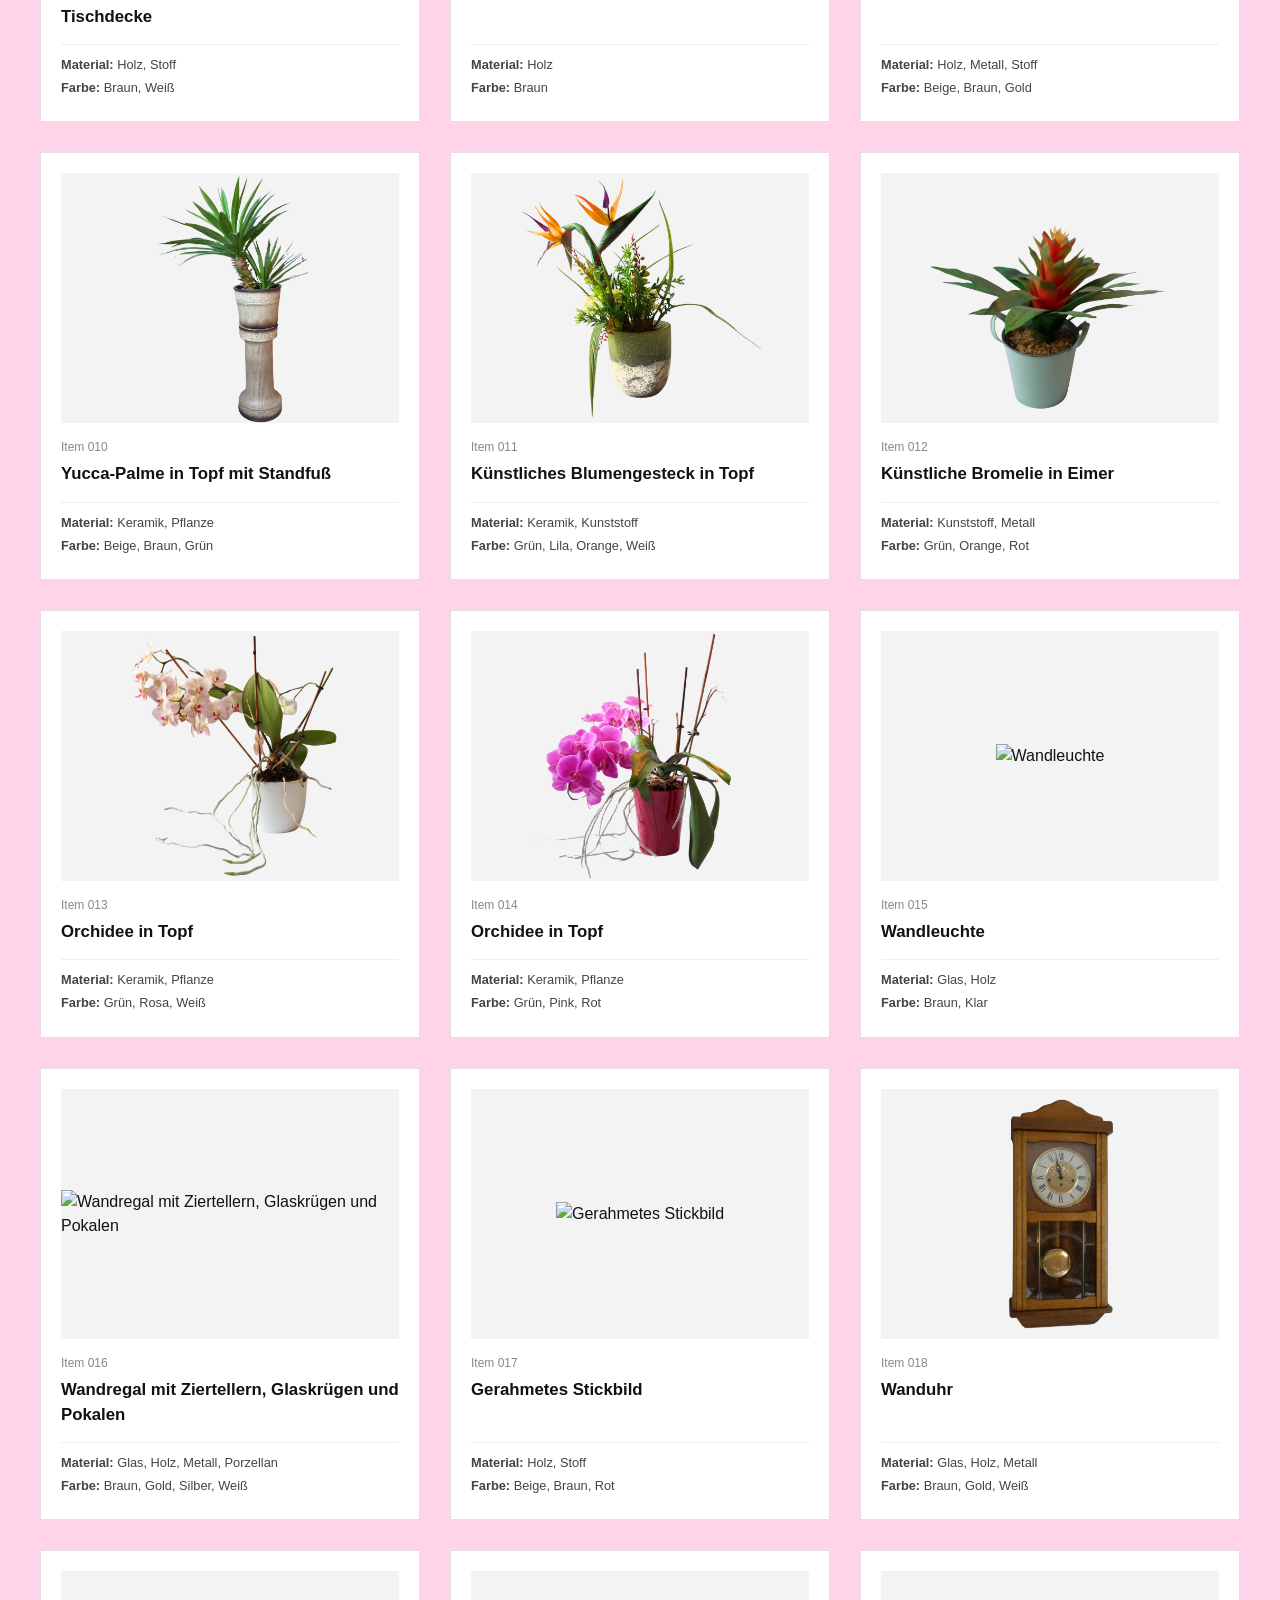
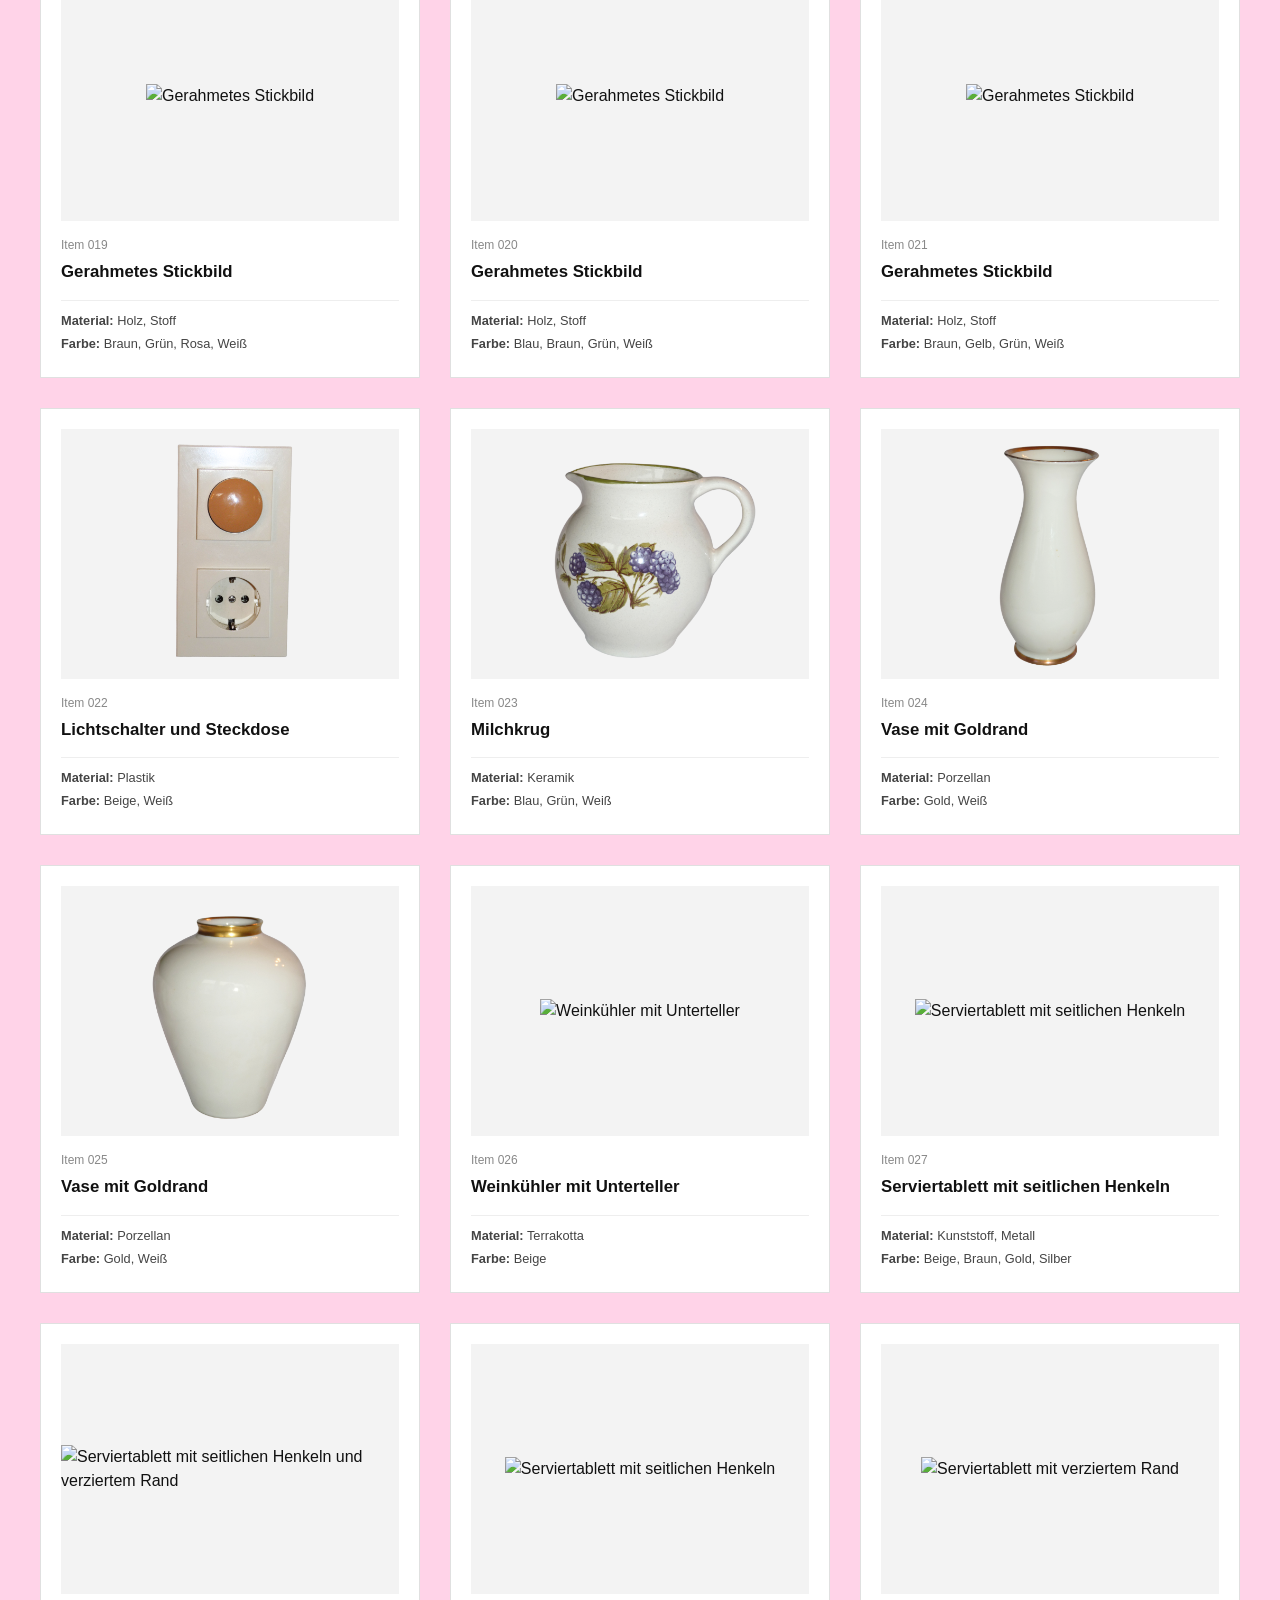
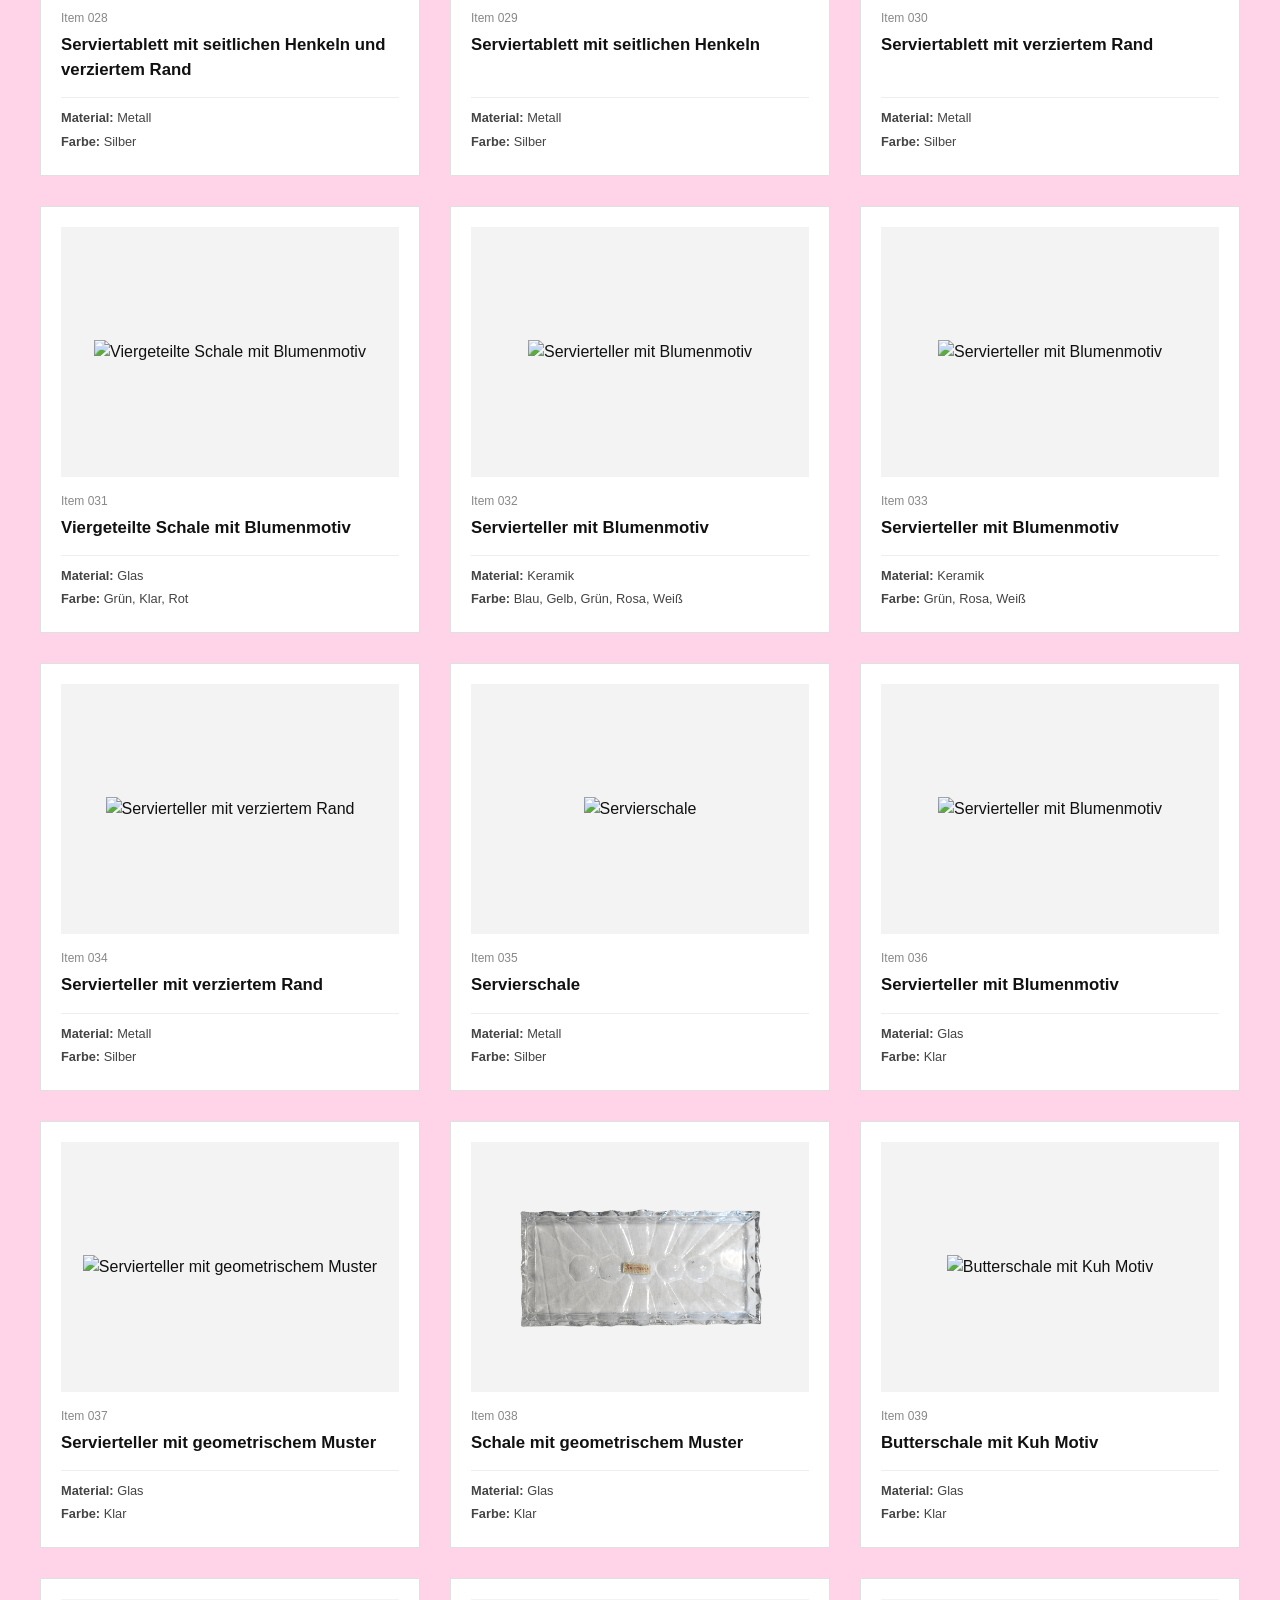
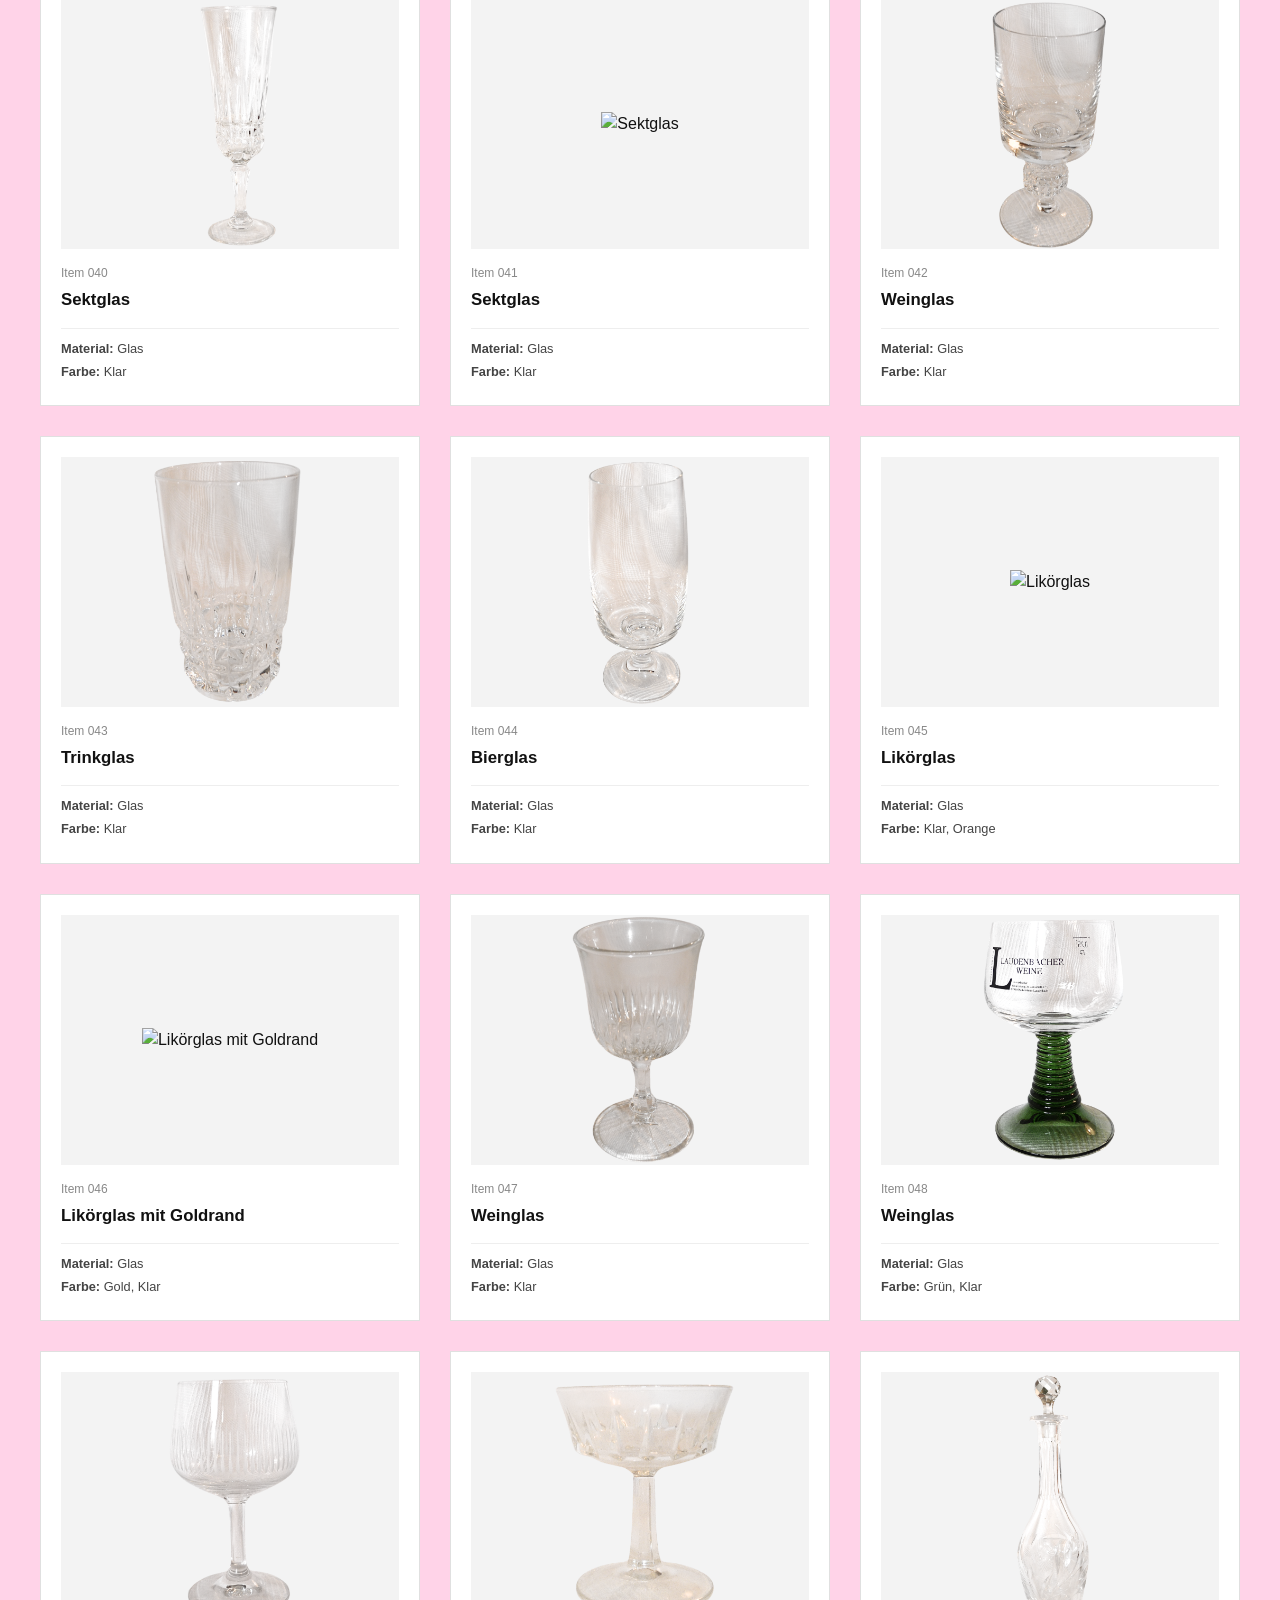
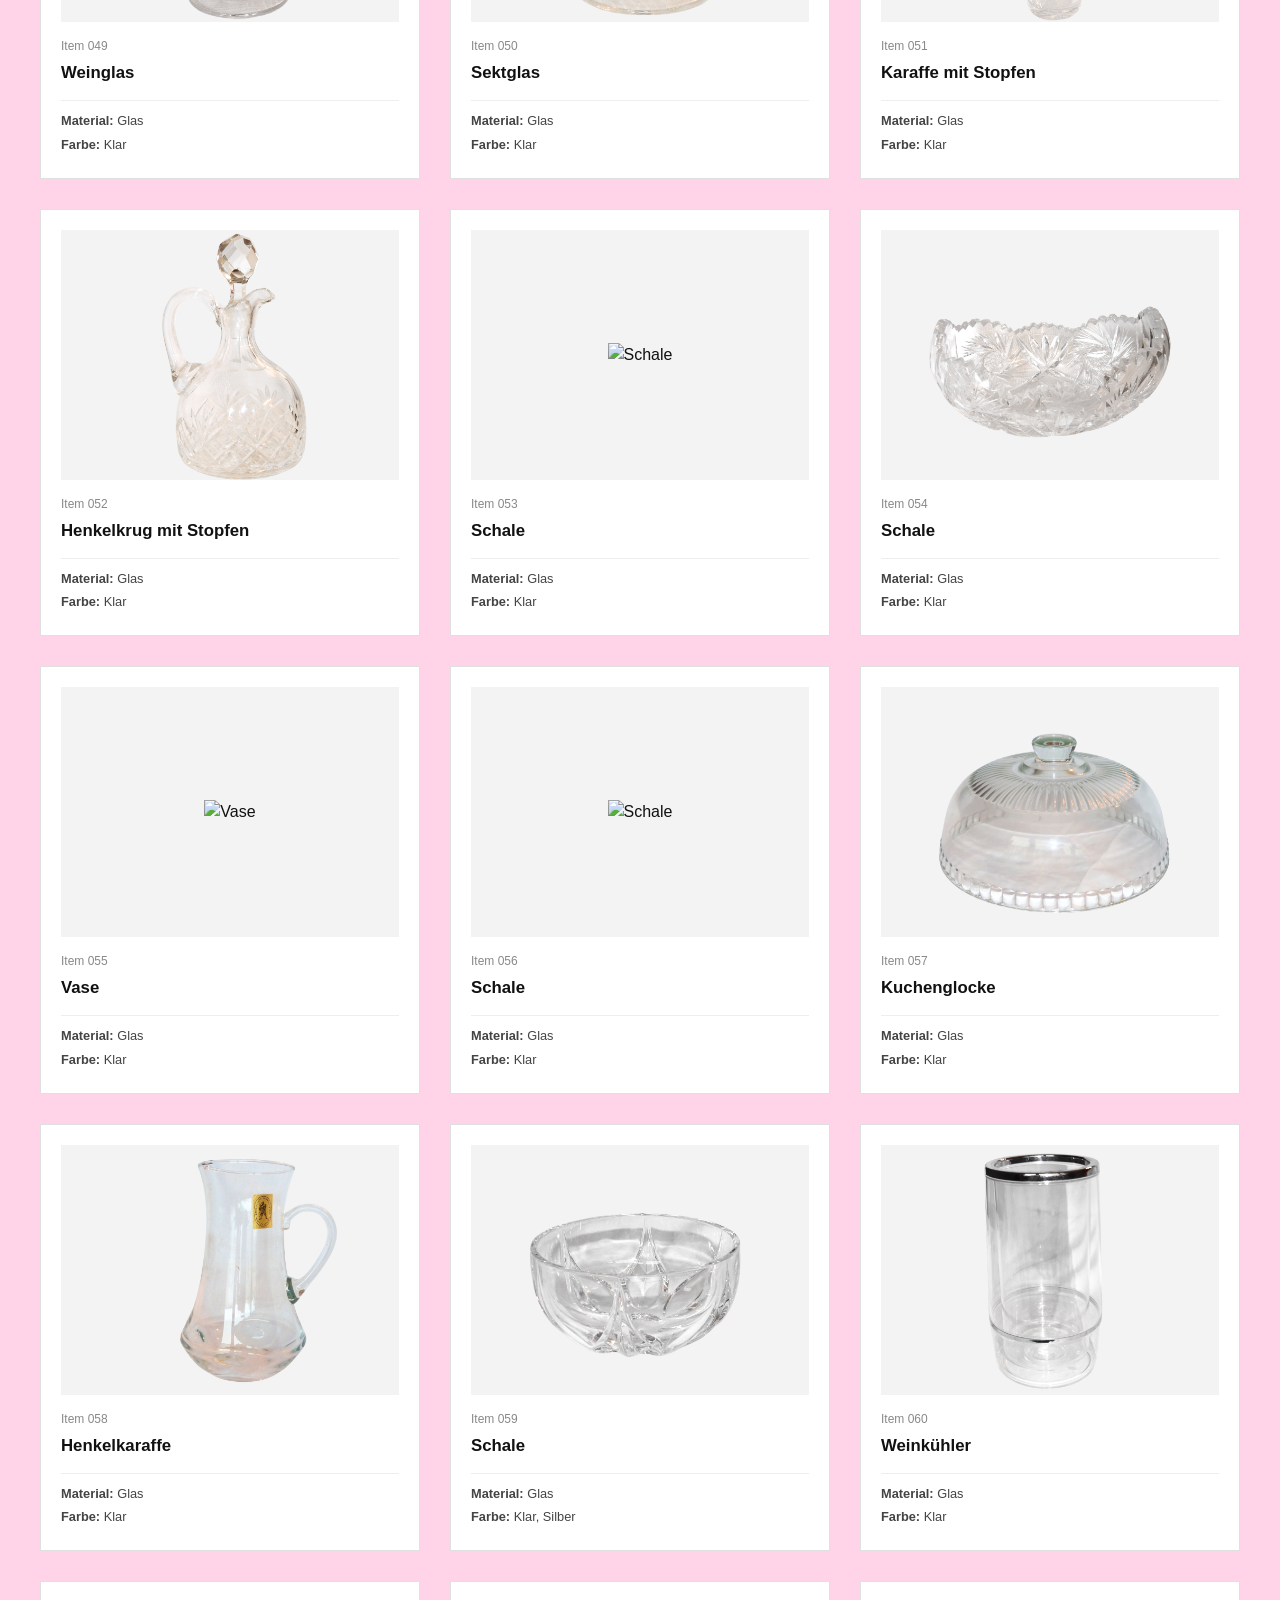
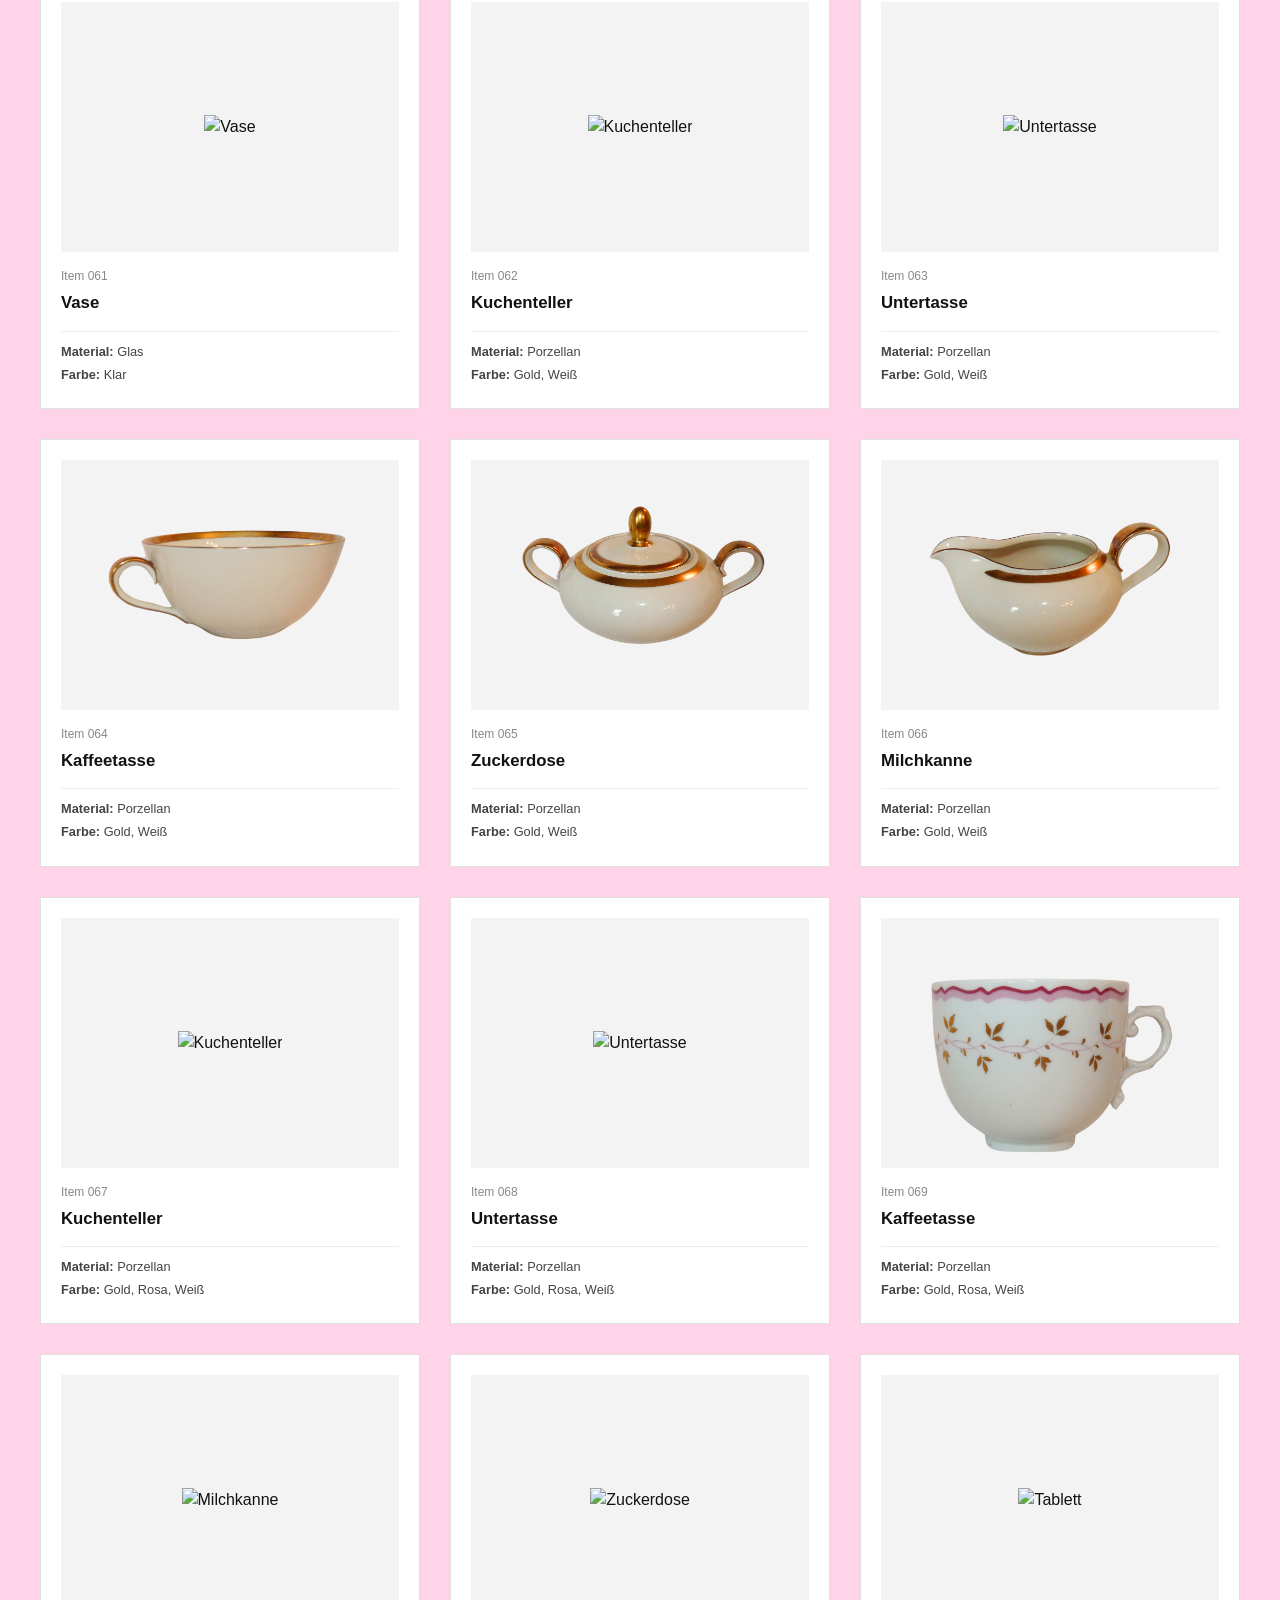
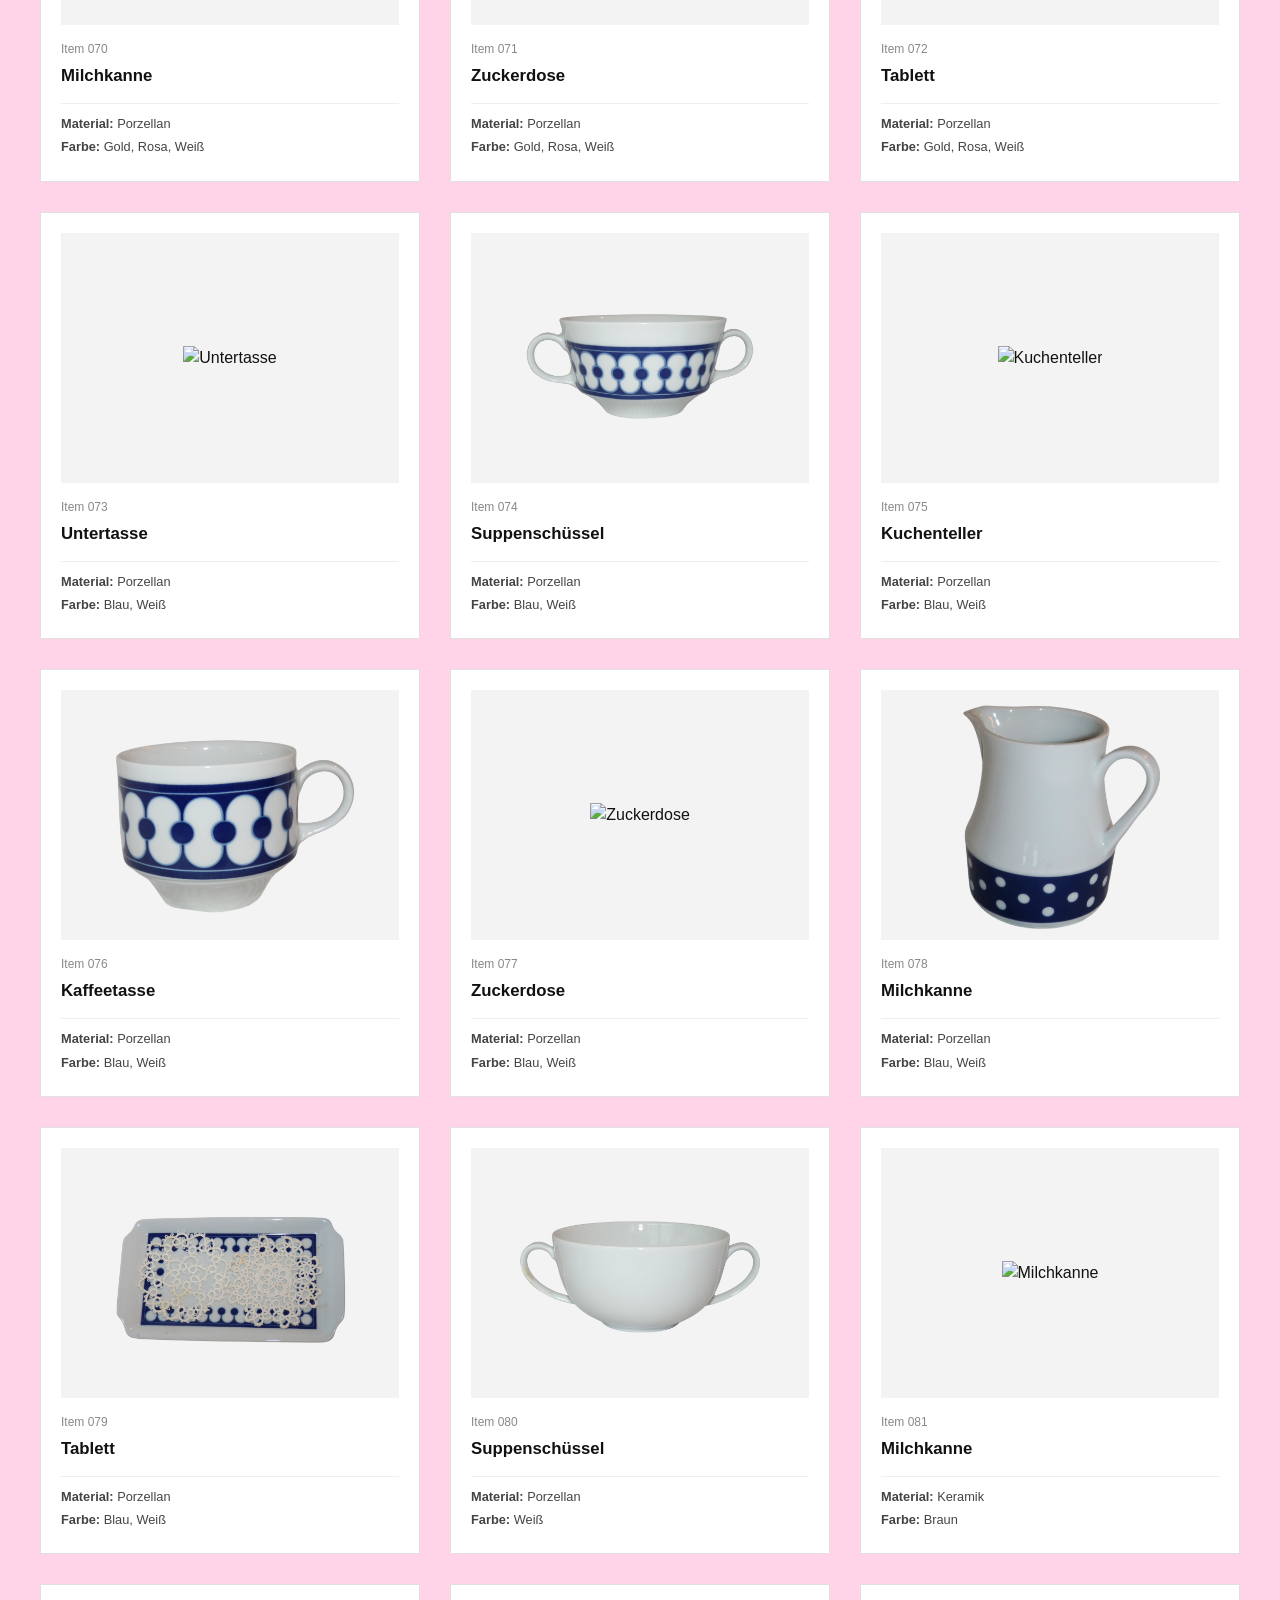
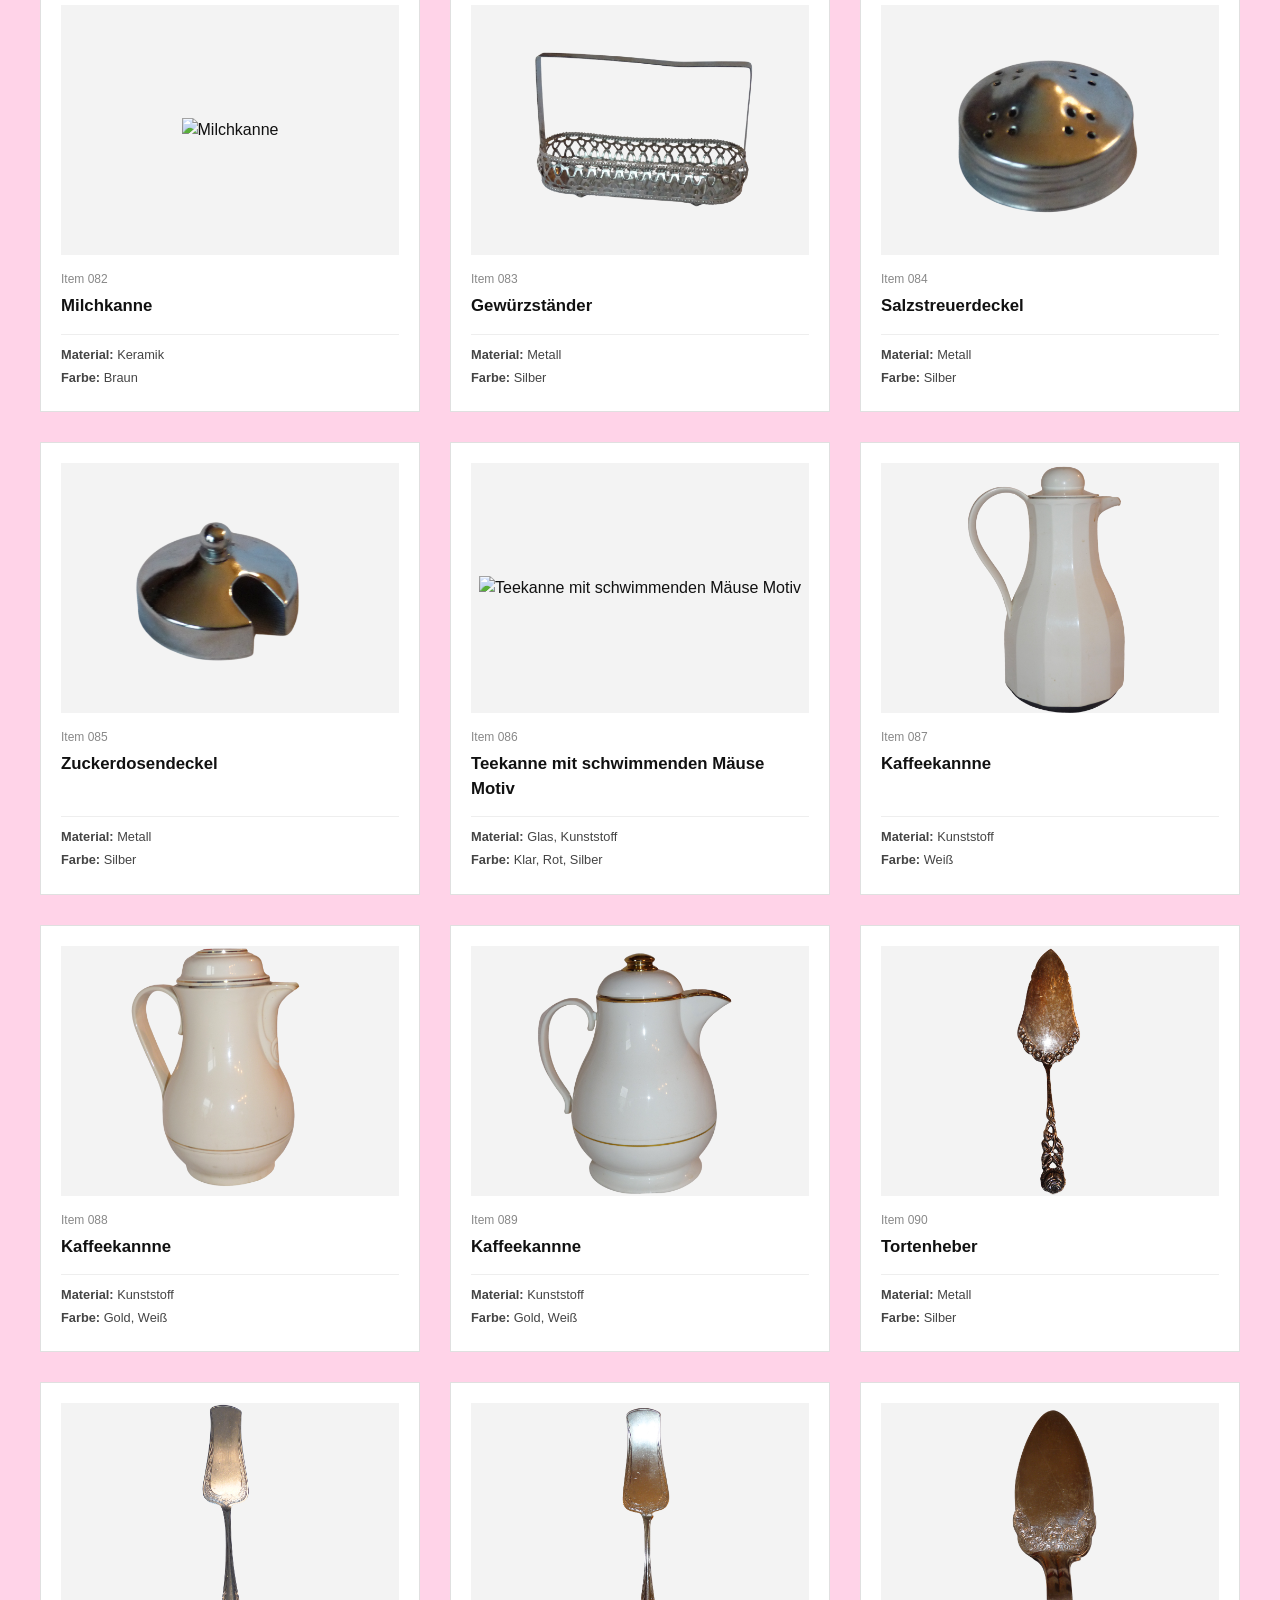
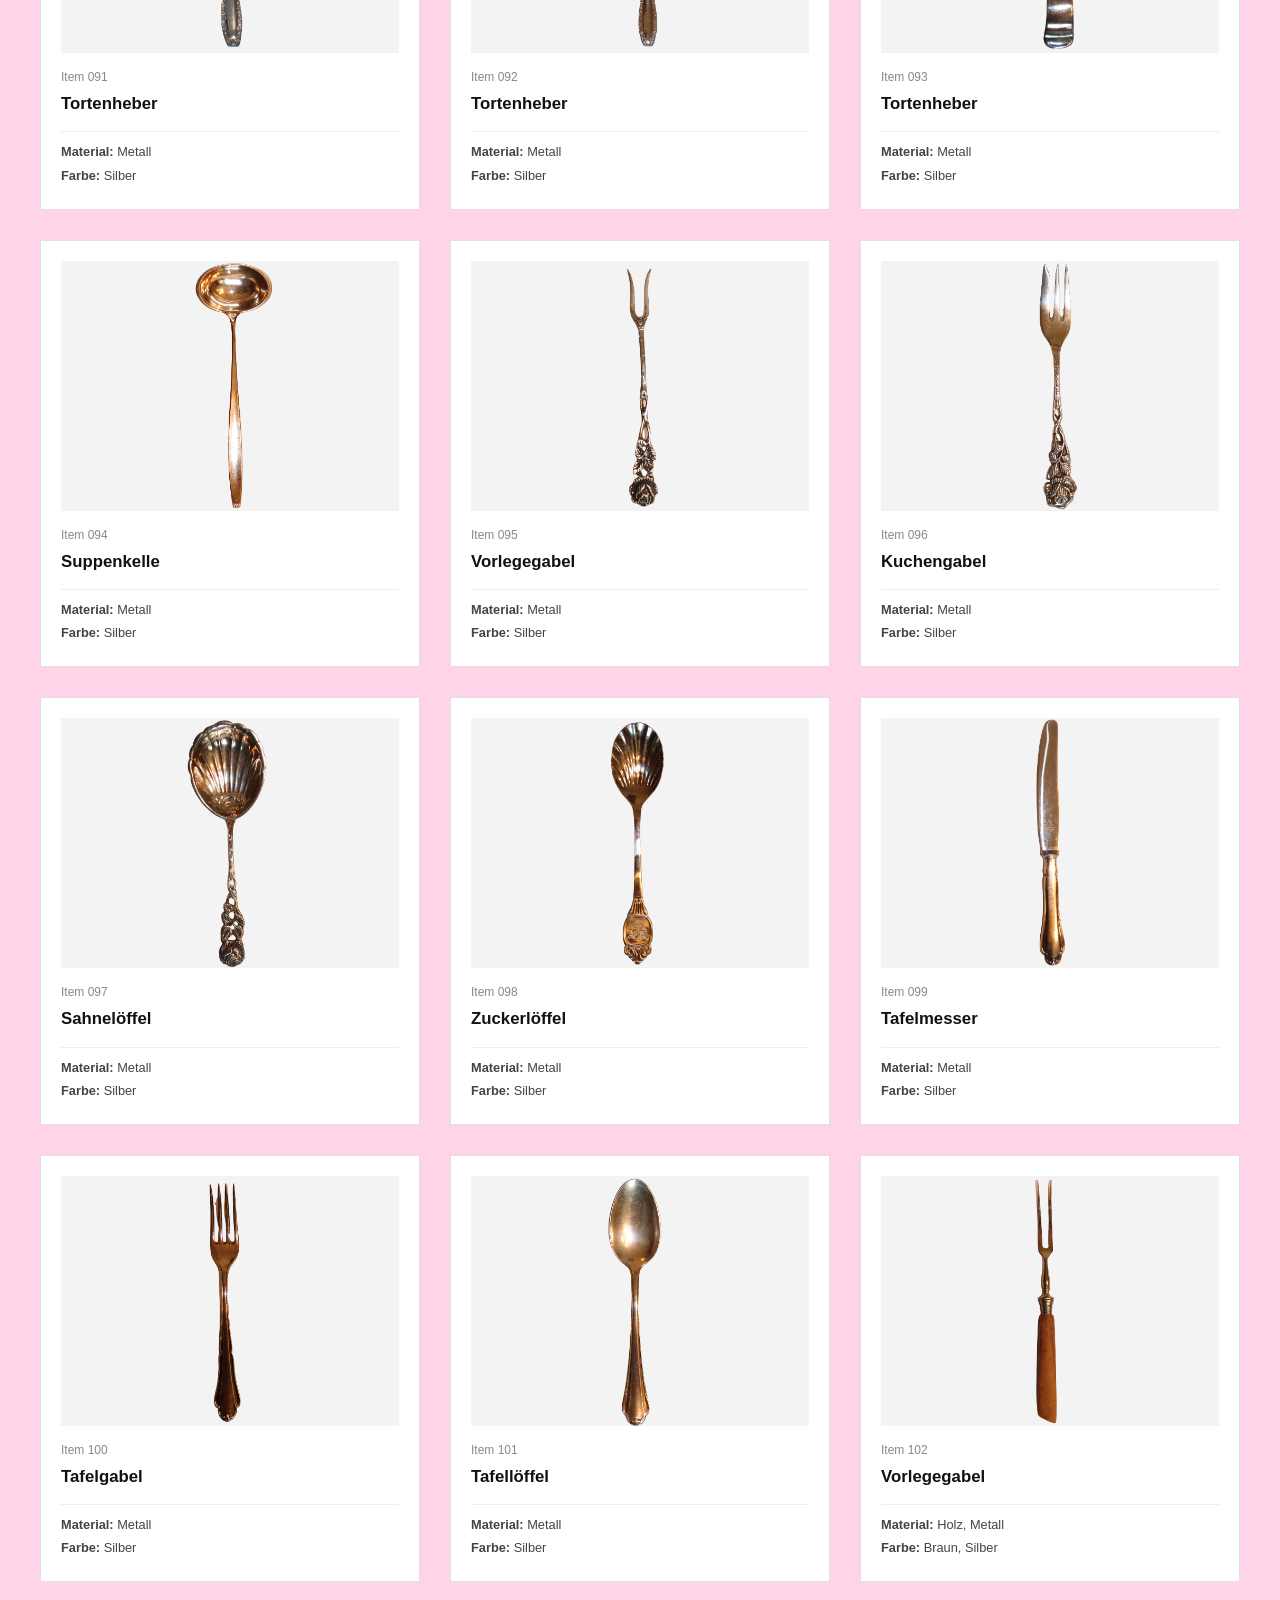
==== commit 0ec9548b: "Impressum added" ====
--- a/index.html
+++ b/index.html
@@ -6,14 +6,16 @@
     <title>Gute Stube - der Katalog</title>
     <style>
         /* Einbindung der Projektschriften */
+       
+      
         @font-face {
-            font-family: 'Rusch R-Bizarre';
-            src: url('fonts/rusch-r-bizarre.woff2') format('woff2'),
-                 url('fonts/rusch-r-bizarre.woff') format('woff');
-            font-weight: normal;
-            font-style: normal;
-            font-display: swap;
-        }
+    font-family: 'Rusch R-Bizarre';
+    src: url('./fonts/rusch-r-bizarre.woff2') format('woff2'),
+         url('./fonts/rusch-r-bizarre.woff') format('woff');
+    font-weight: normal;
+    font-style: normal;
+    font-display: swap;
+}
 
         * {
             box-sizing: border-box;
@@ -169,8 +171,7 @@
 
     <header>
         <h1 id="main-title">Gute Stube</h1>
-        <div class="subtitle">Katalog eines Wohnzimmers
-                                Dokumentation von 250 Objekten</div>
+        <div class="subtitle">Katalog eines Wohnzimmers <br> von 250 Objekten</div>
     </header>
 
     <div class="controls">
@@ -281,13 +282,13 @@
                 const card = document.createElement('article');
                 card.className = 'card';
                 
-                
-                // Pfad zum Bild zusammenbauen (erzwingt einen relativen Pfad für GitHub Pages)
+               // Pfad zum Bild zusammenbauen
 let imagePath = item['@image'] || (item.PathExtension + item.FileNames);
 
-// Falls der Pfad nicht mit ./ beginnt, fügen wir es hinzu, damit GitHub Pages im richtigen Ordner sucht
-if (imagePath && !imagePath.startsWith('./') && !imagePath.startsWith('http')) {
-    imagePath = './' + imagePath;
+// Wichtig für GitHub Pages: Wenn der Pfad mit einem Schrägstrich beginnt, entfernen wir ihn,
+// damit es ein rein relativer Pfad bleibt.
+if (imagePath.startsWith('/')) {
+    imagePath = imagePath.substring(1);
 }
 
                 card.innerHTML = `
@@ -349,5 +350,16 @@
         farbeFilter.addEventListener('change', filterAndSort);
         sortOrder.addEventListener('change', filterAndSort);
     </script>
+    <footer style="max-width: 1200px; margin: 60px auto 0 auto; padding: 20px 0; border-top: 1px solid #ddd; font-size: 0.8rem; color: #666;">
+    <p>© 2026 Jette Glinsmann — Kurs: It’s not a Book! … It’s a catalog</p>
+    <details style="margin-top: 10px; cursor: pointer;">
+        <summary><strong>Impressum anzeigen</strong></summary>
+        <div style="margin-top: 10px; line-height: 1.6; color: #111;">
+            <p><strong>Gestaltung & Fotos:</strong> Jette Glinsmann<br>
+            jette.glinsmann@outlook.com</p>
+            <p style="margin-top: 8px;"><strong>Typografie:</strong> Verdana & RUSCH 'R-BIZARRE' PROTO-ROMAN 103R</p>
+        </div>
+    </details>
+</footer>
 </body>
 </html>
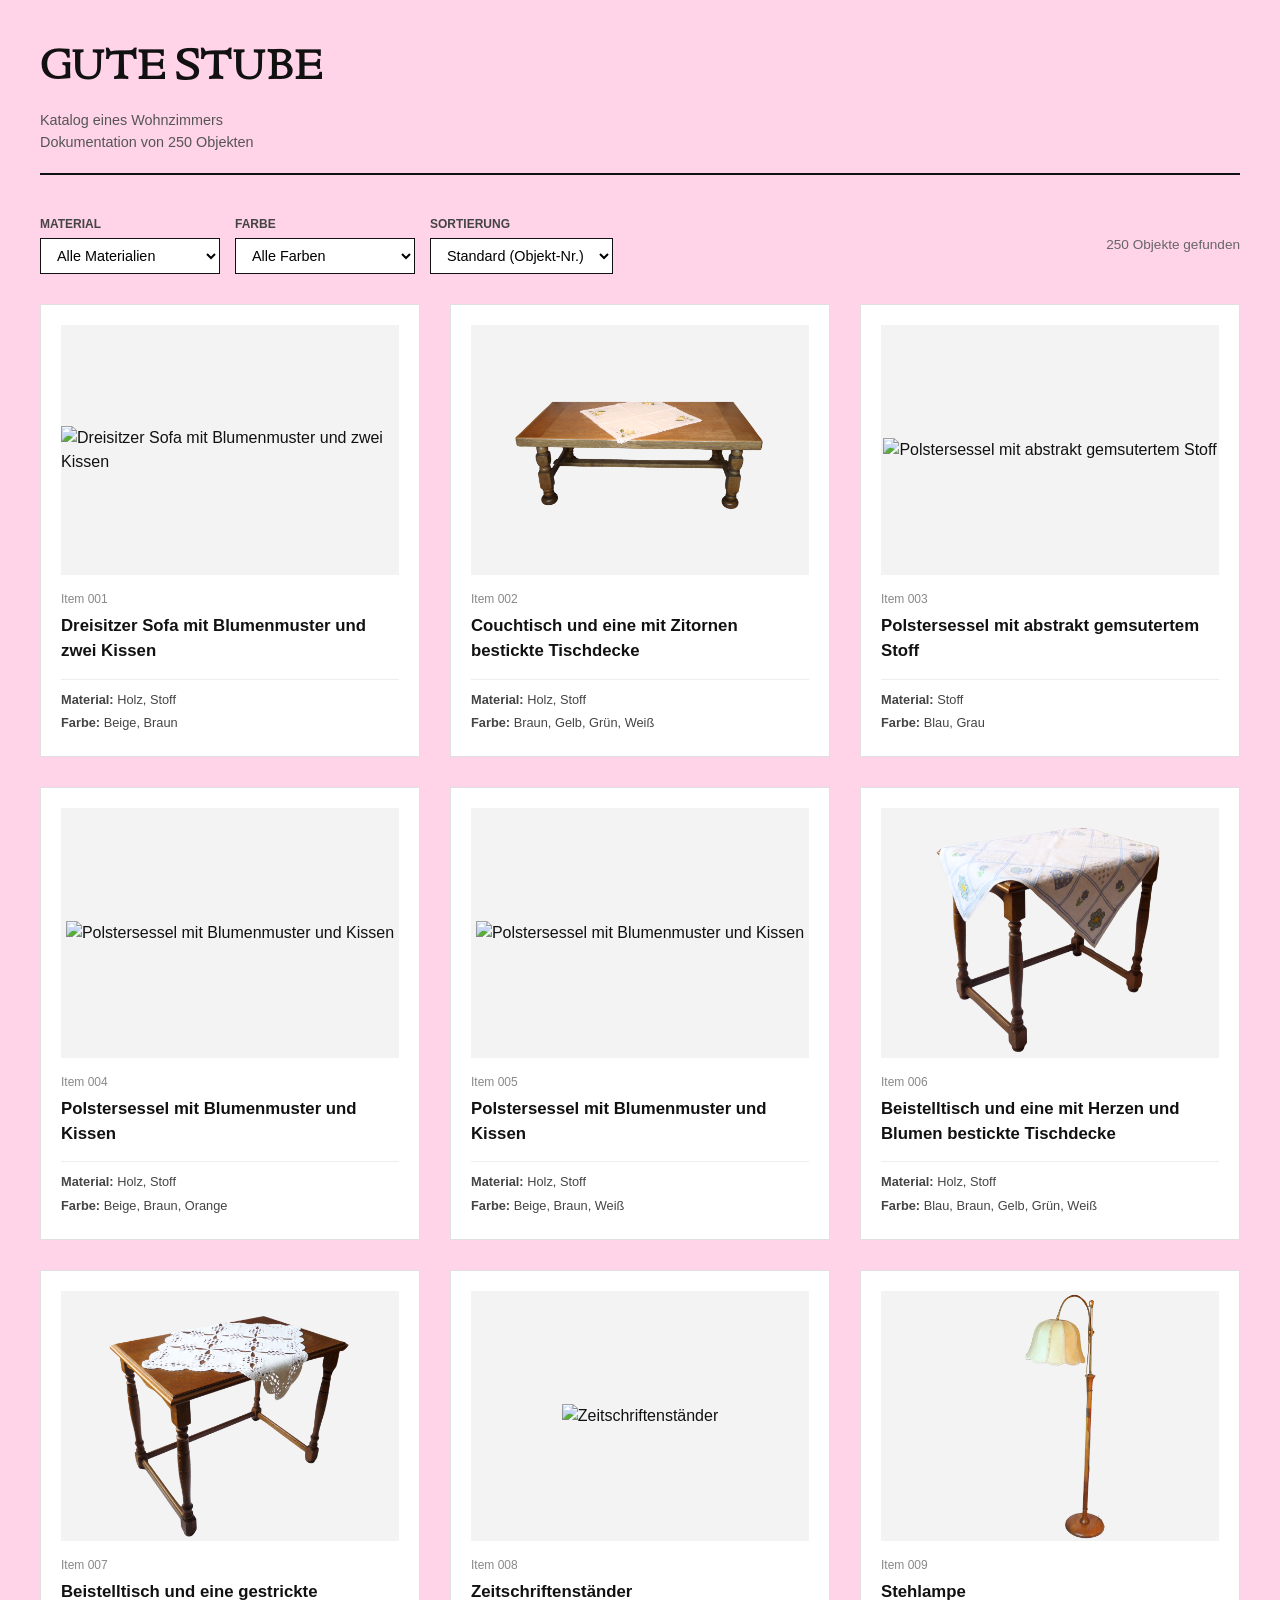
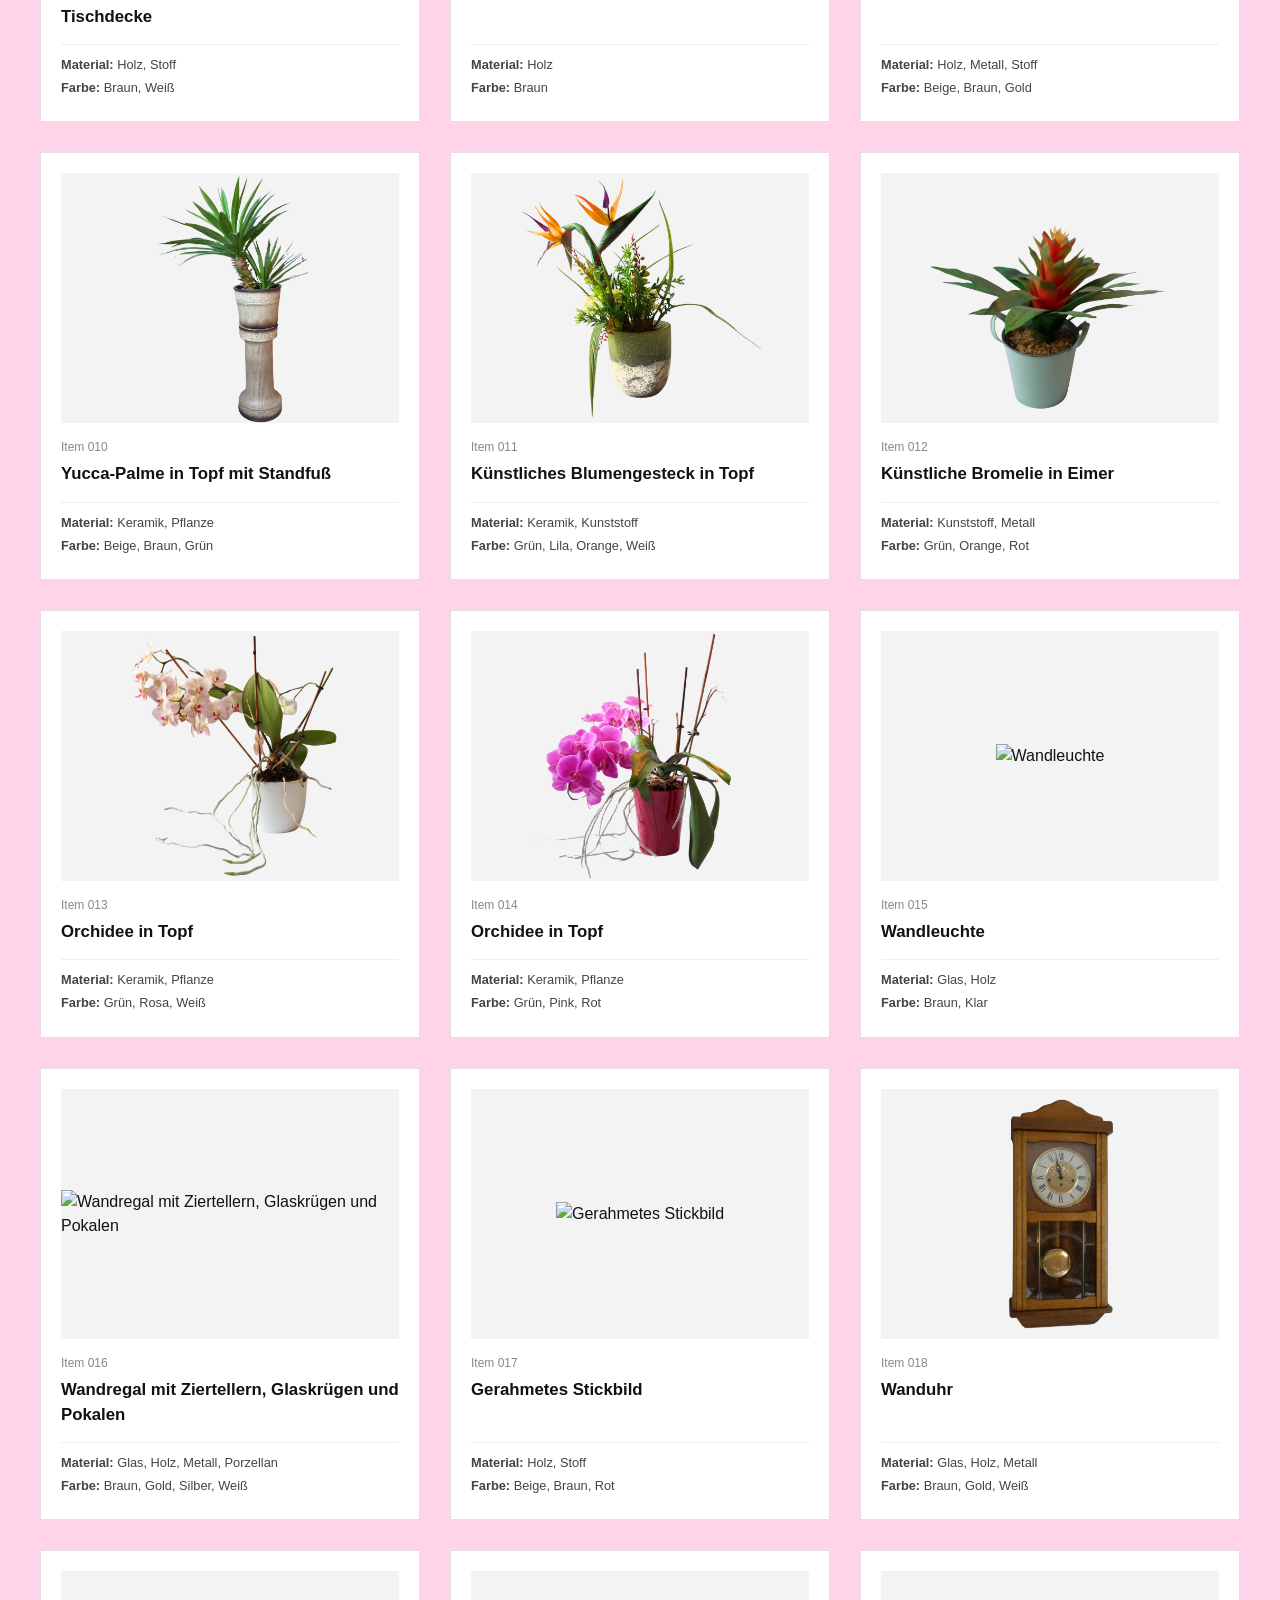
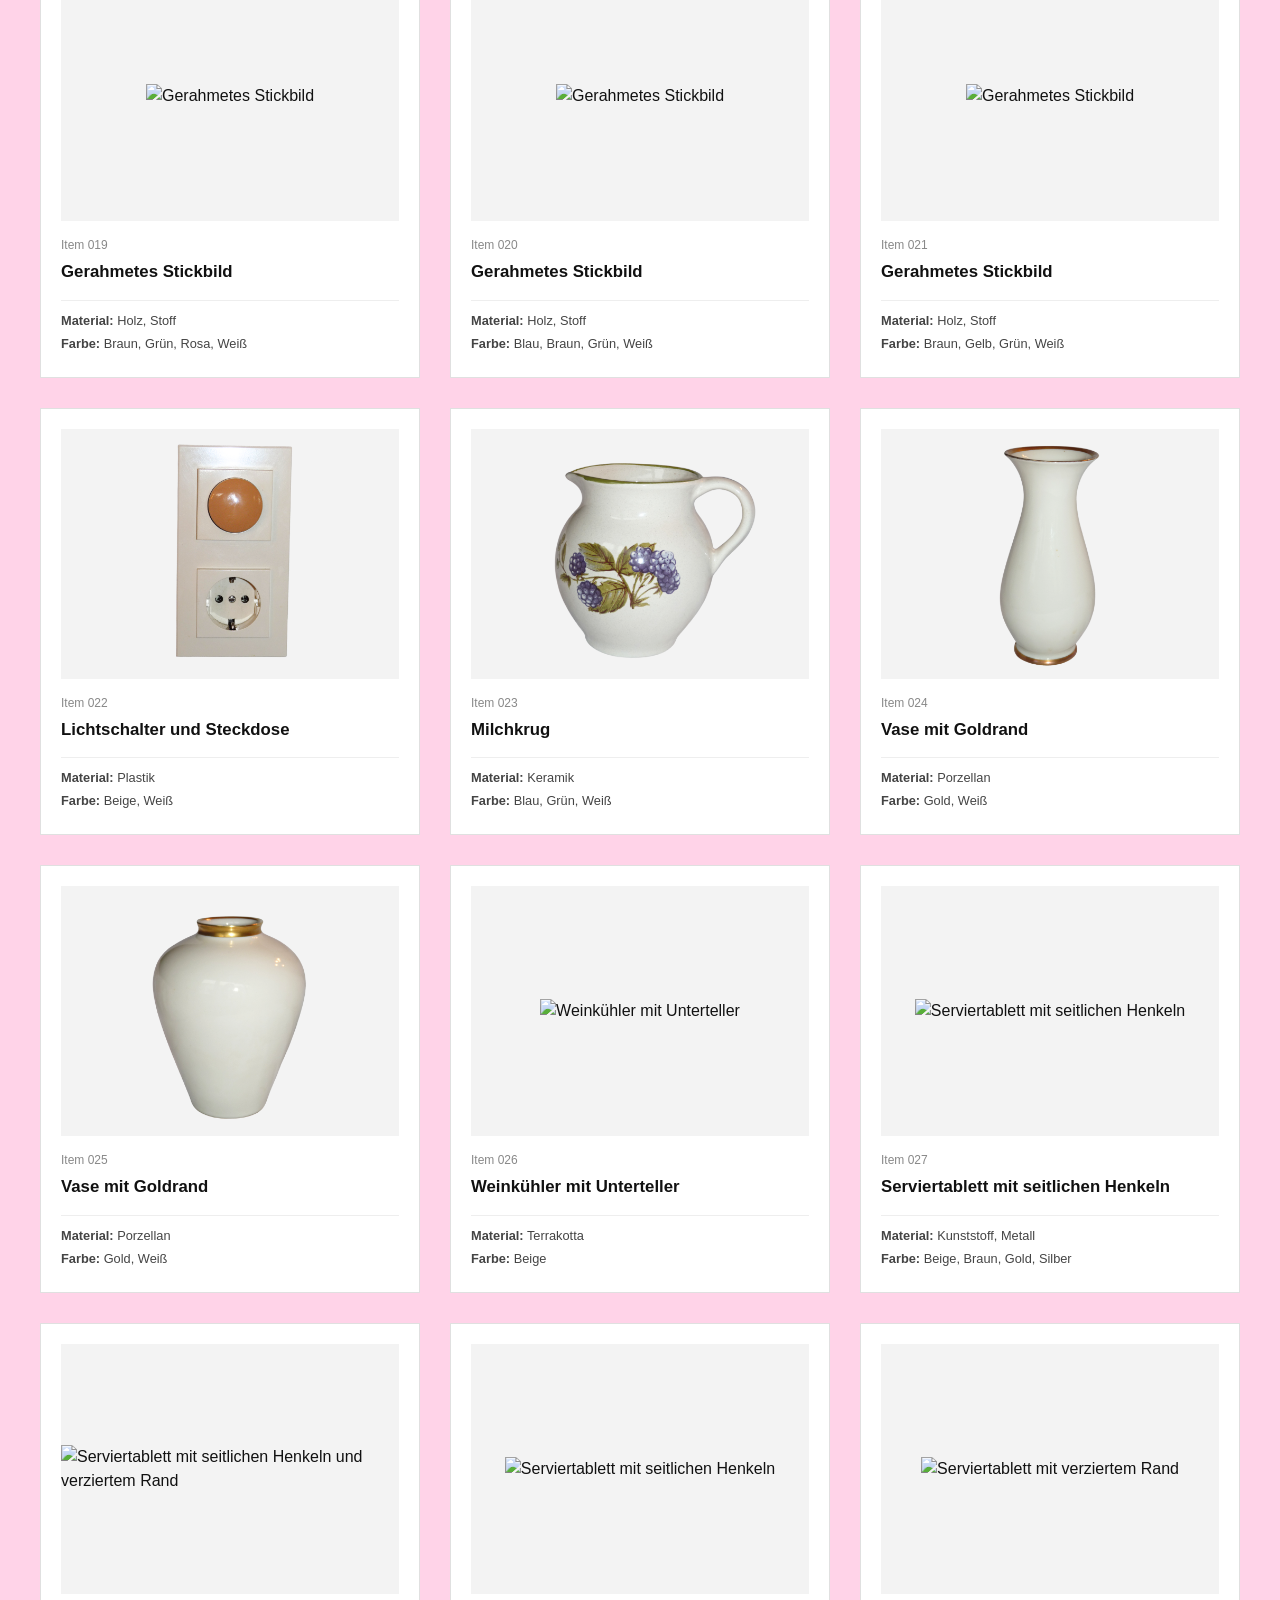
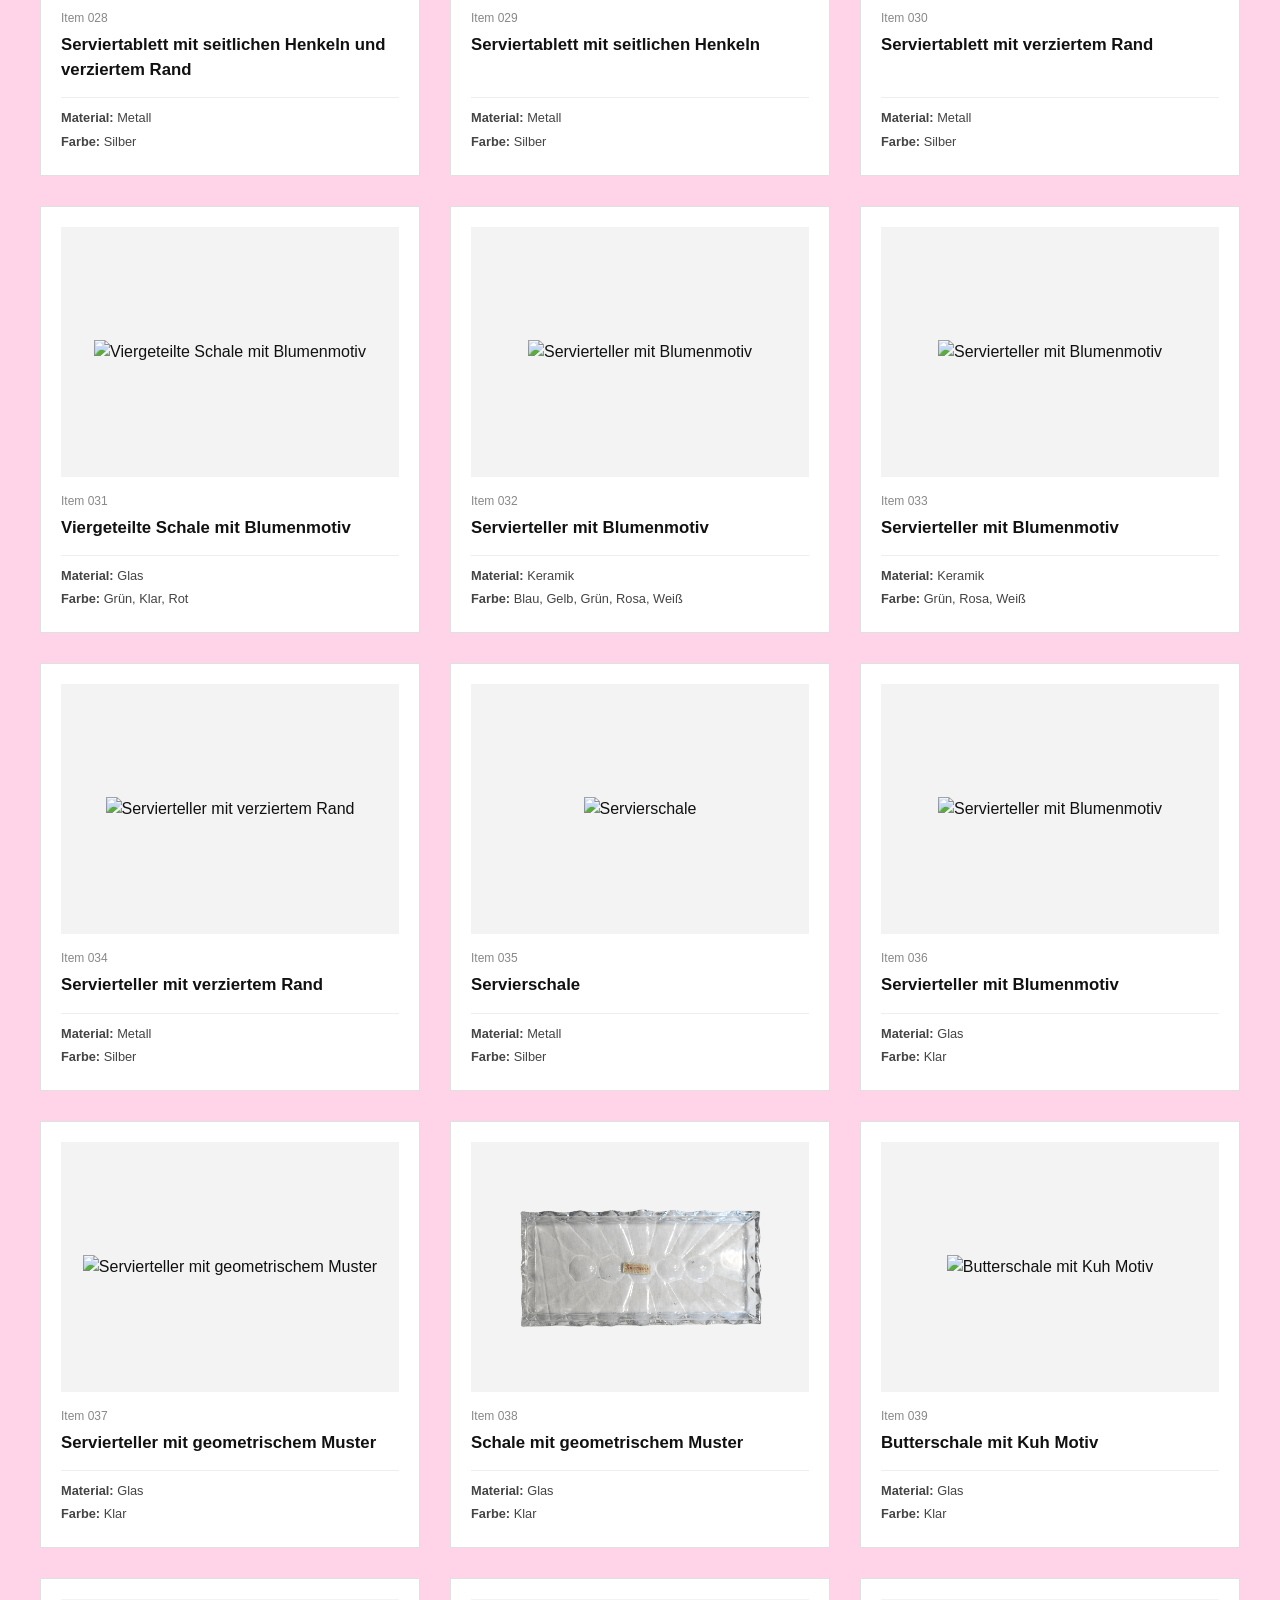
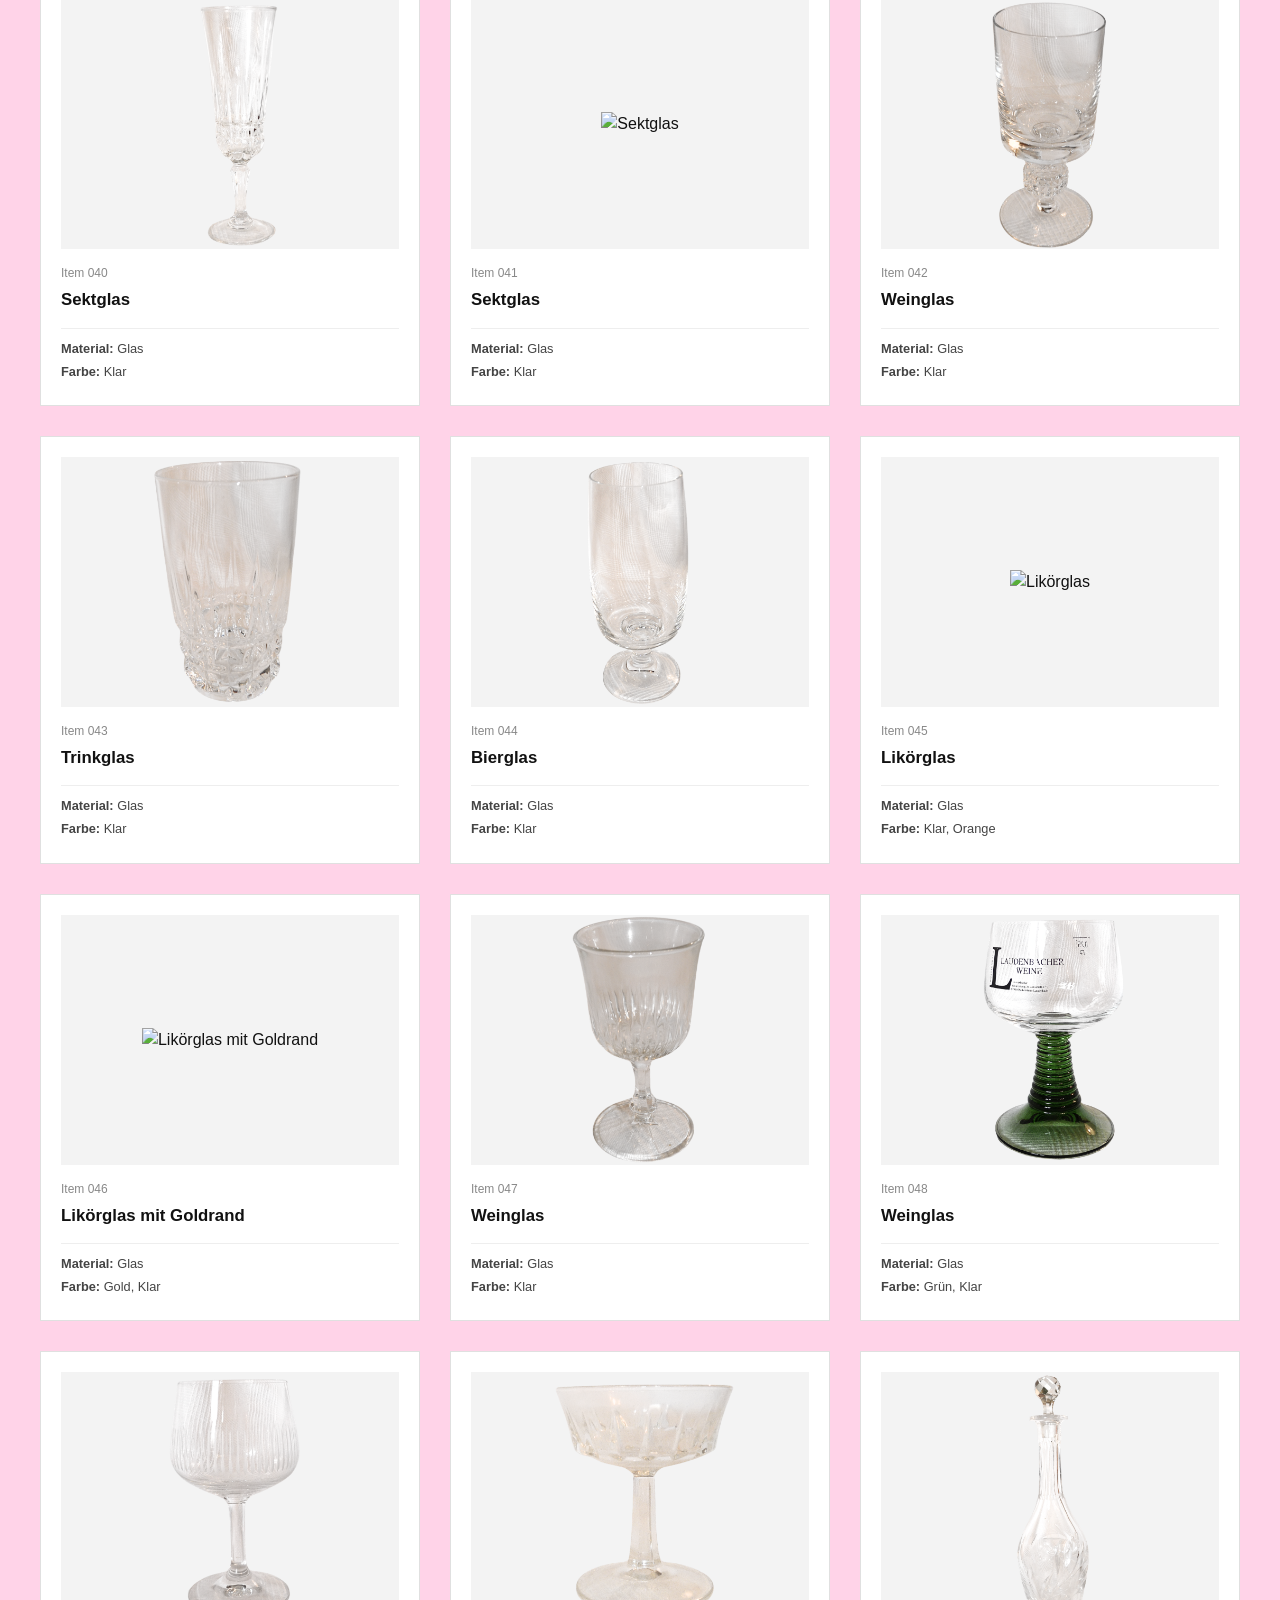
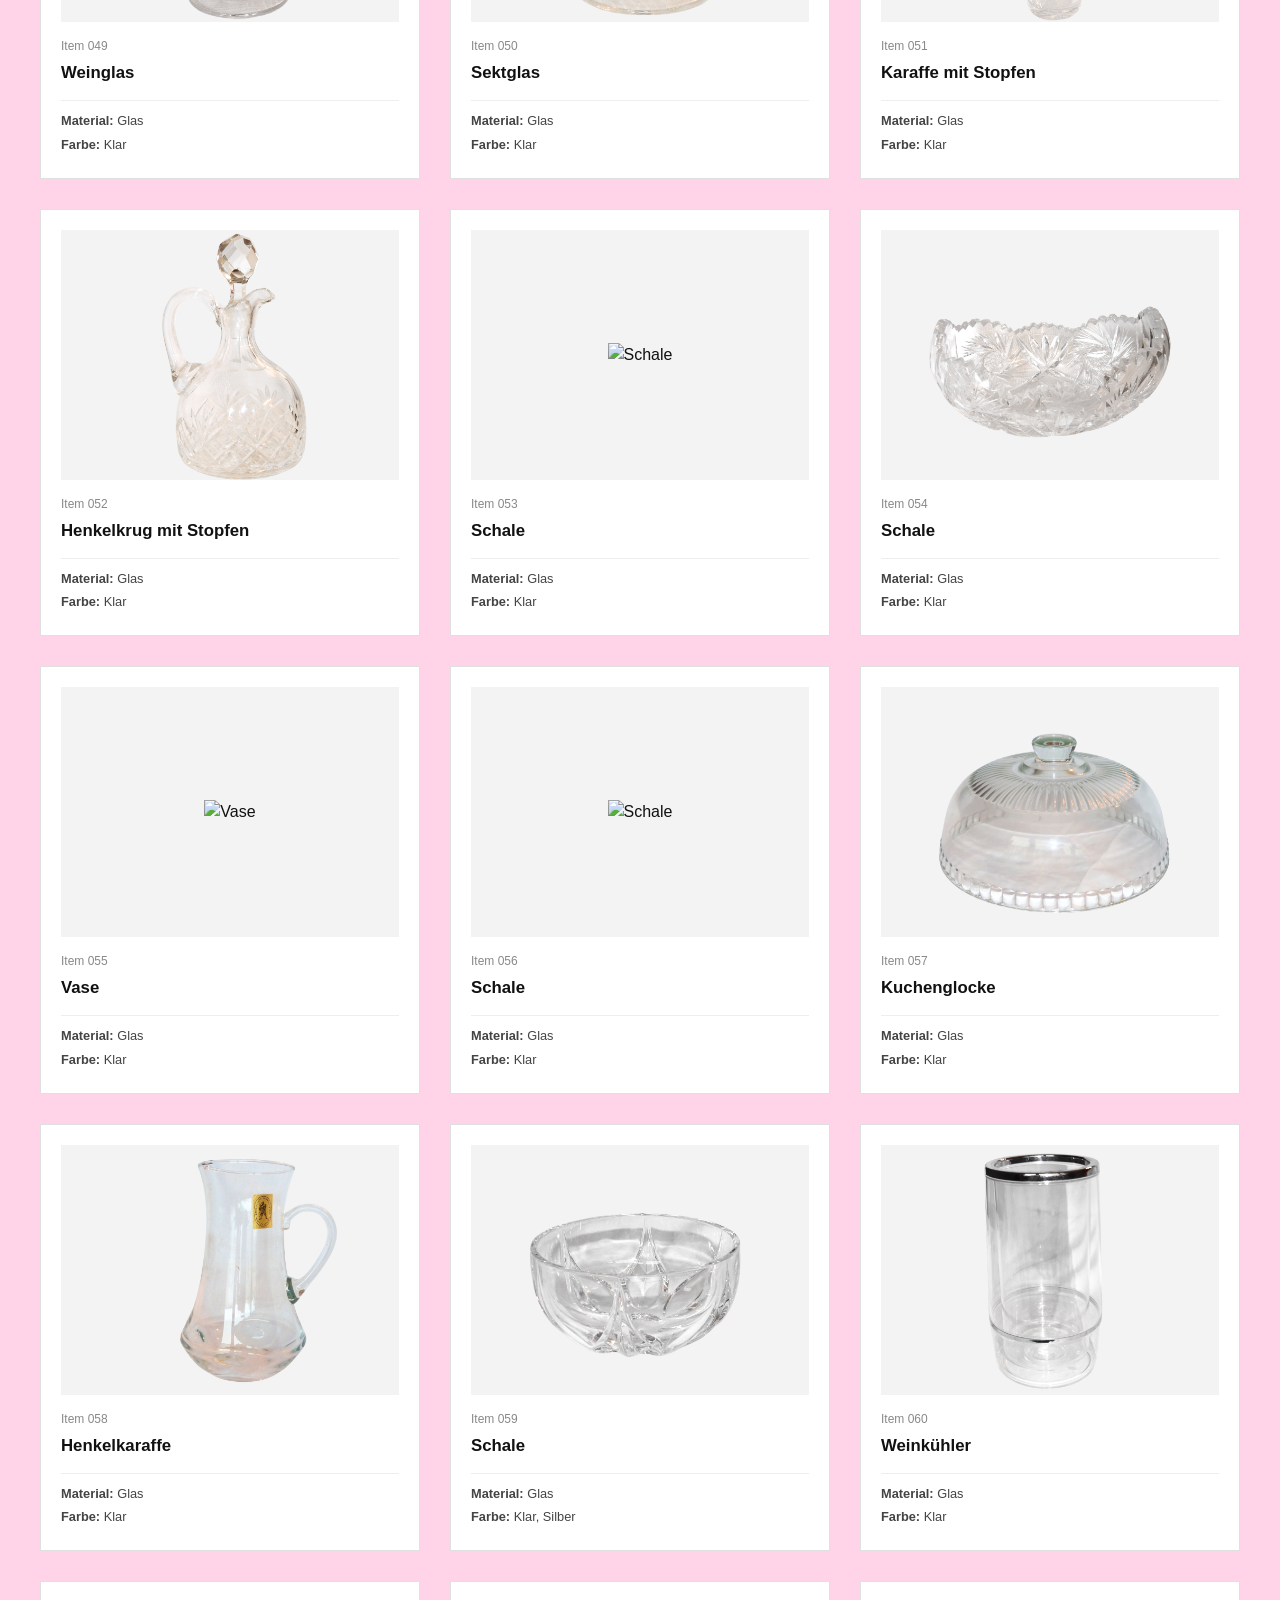
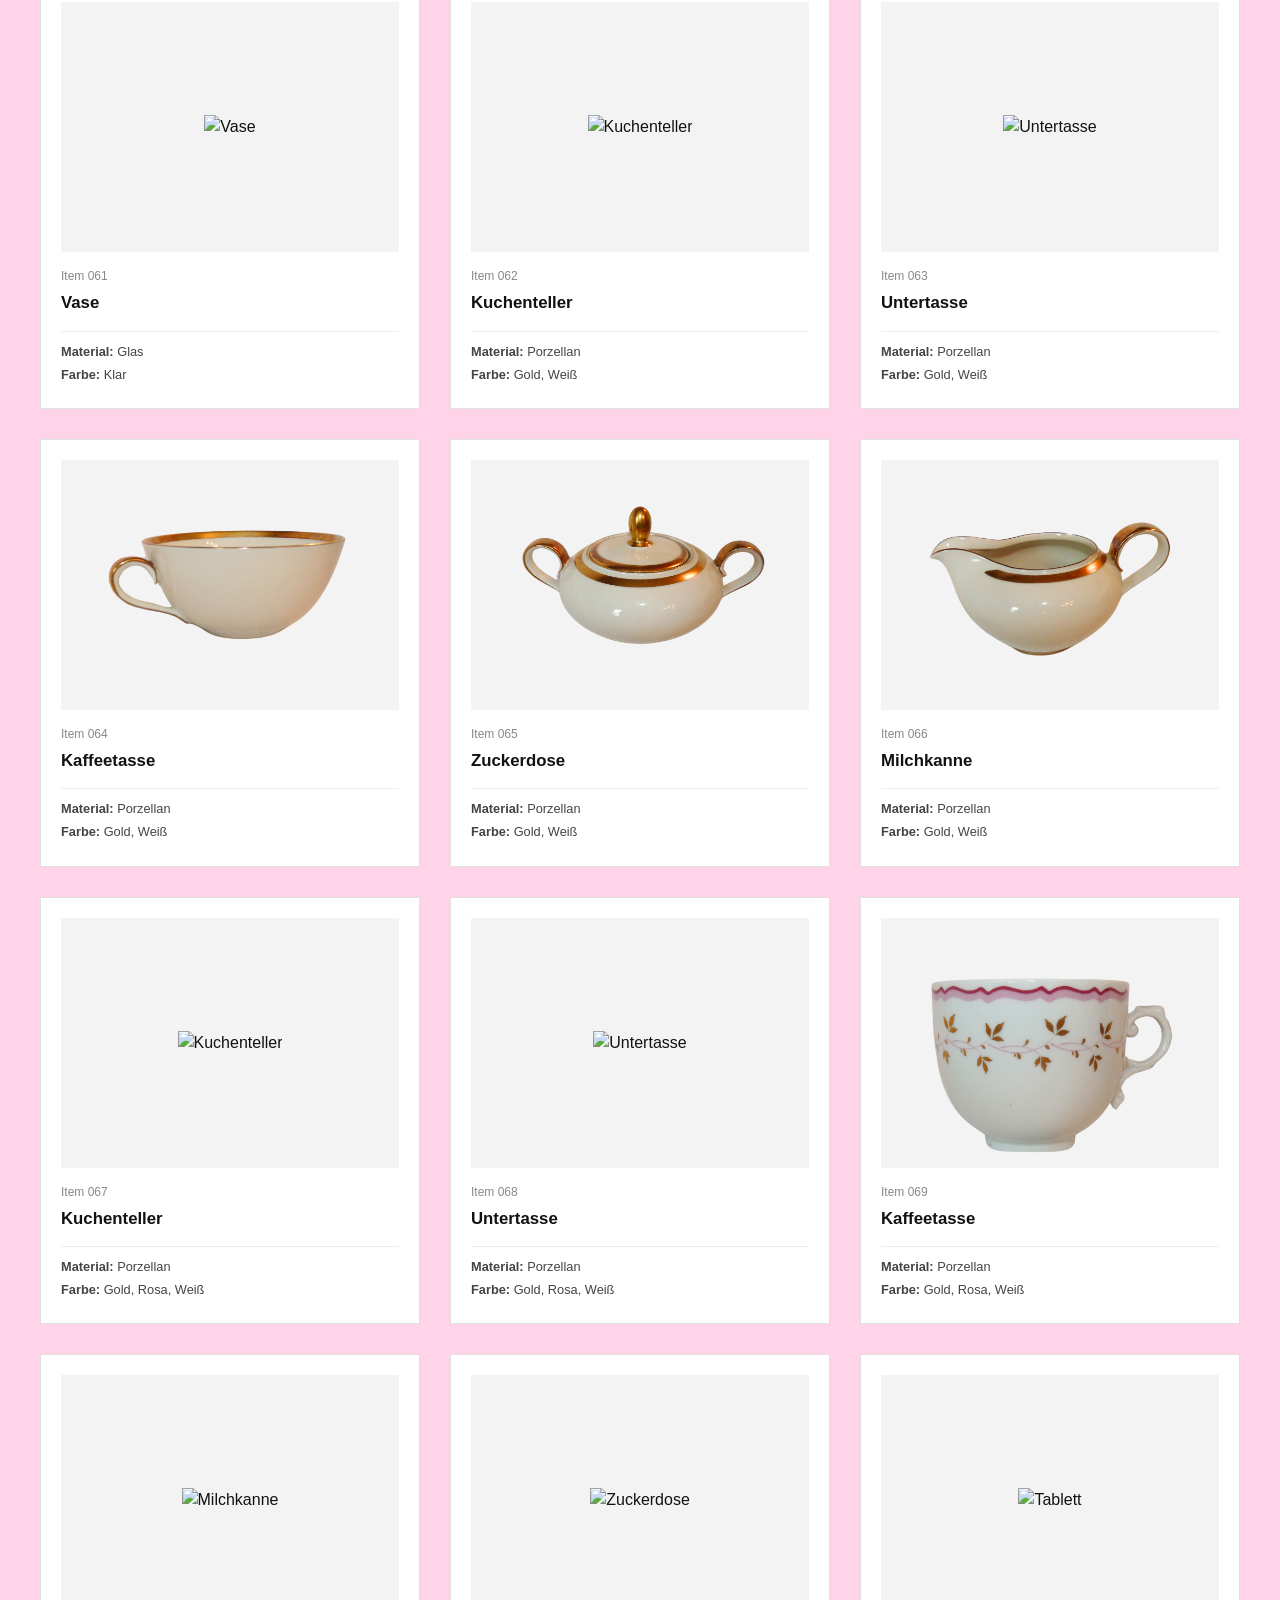
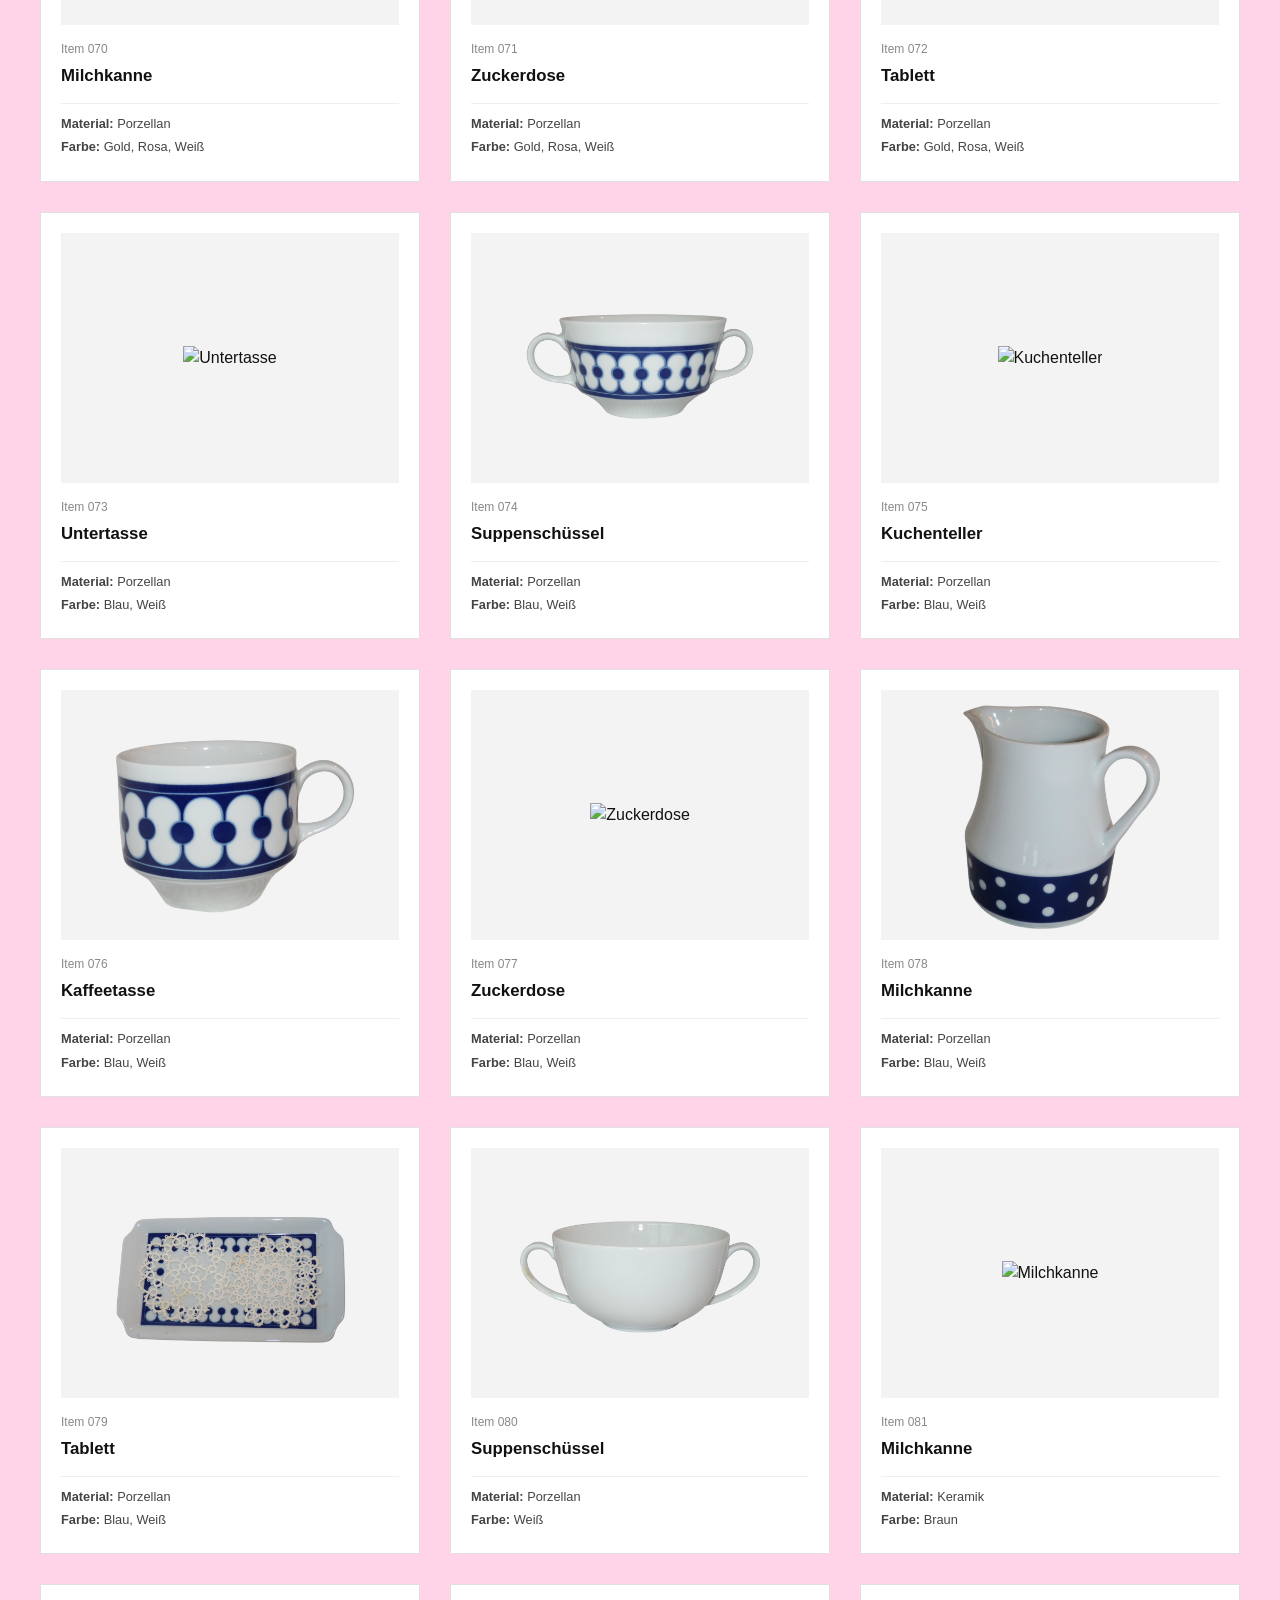
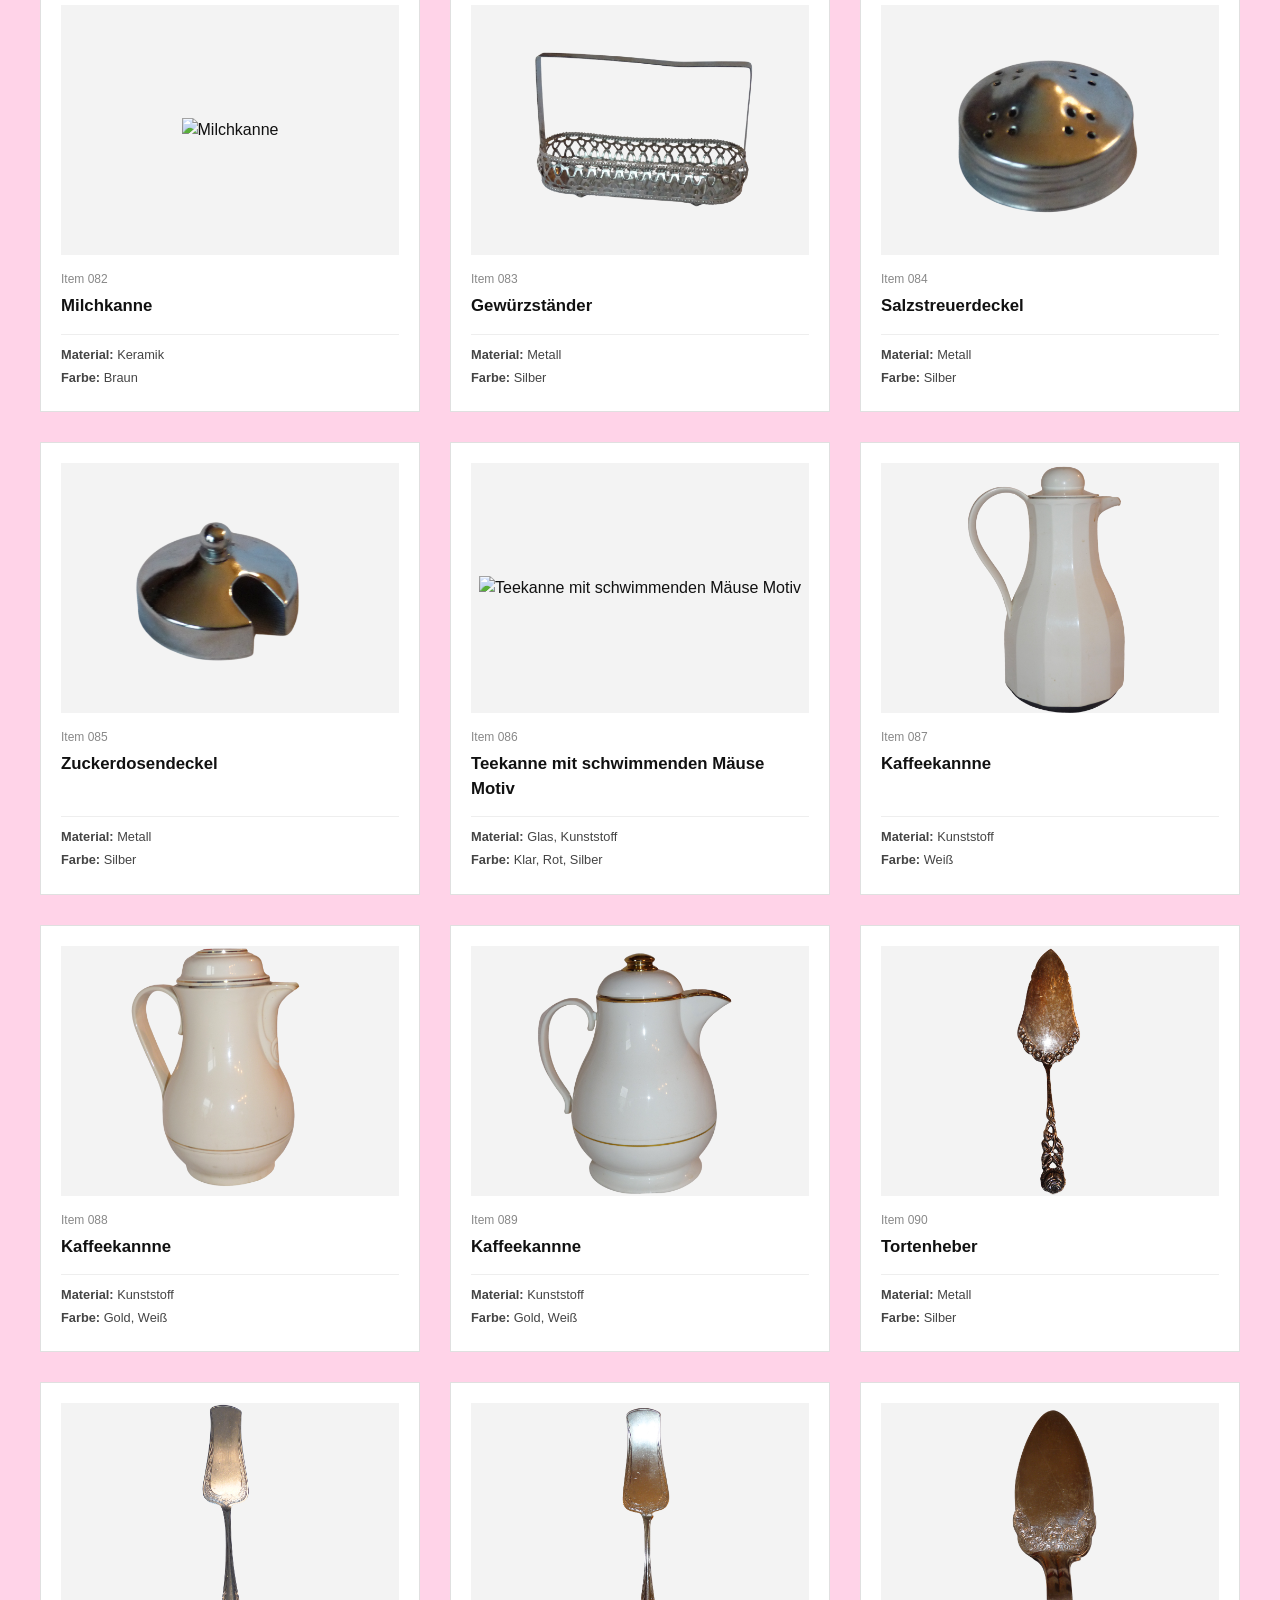
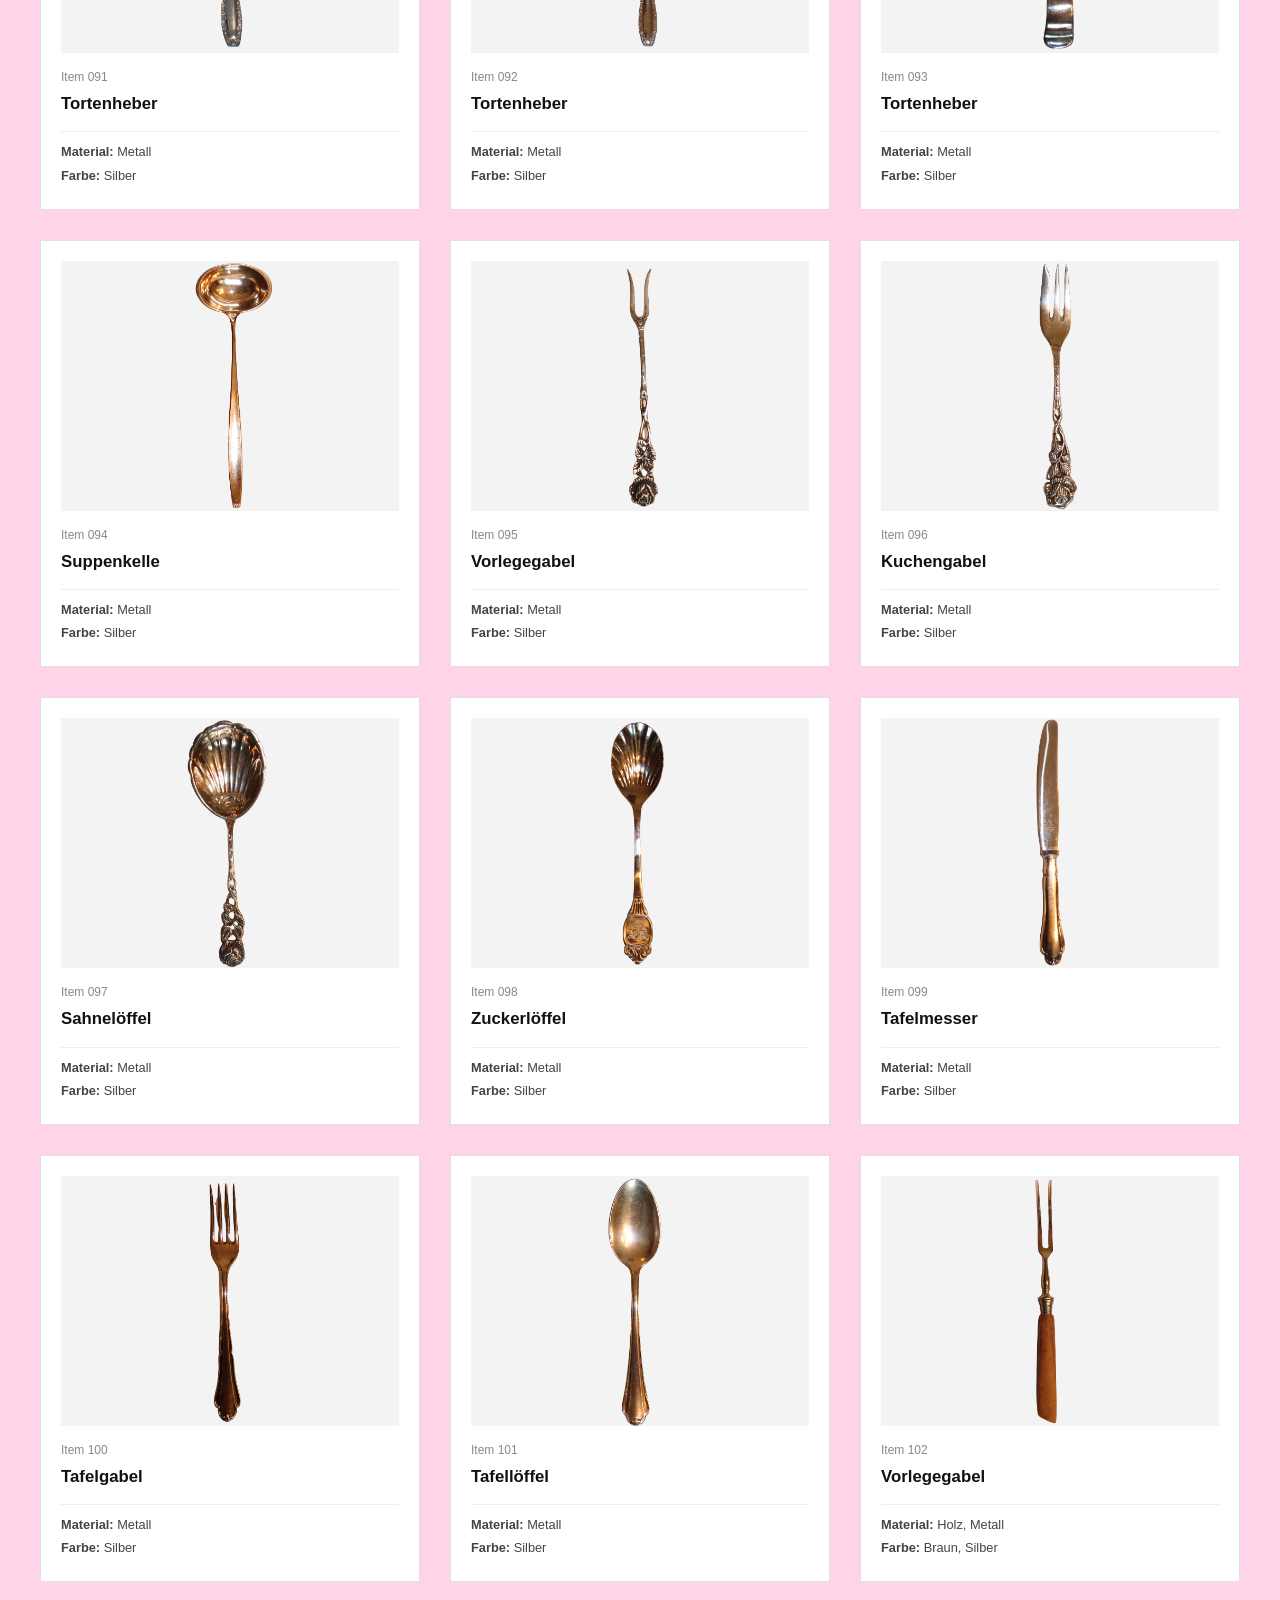
==== commit bfecd815: "typo" ====
--- a/index.html
+++ b/index.html
@@ -171,7 +171,7 @@
 
     <header>
         <h1 id="main-title">Gute Stube</h1>
-        <div class="subtitle">Katalog eines Wohnzimmers <br> von 250 Objekten</div>
+        <div class="subtitle">Katalog eines Wohnzimmers <br> Dokumentation von 250 Objekten</div>
     </header>
 
     <div class="controls">
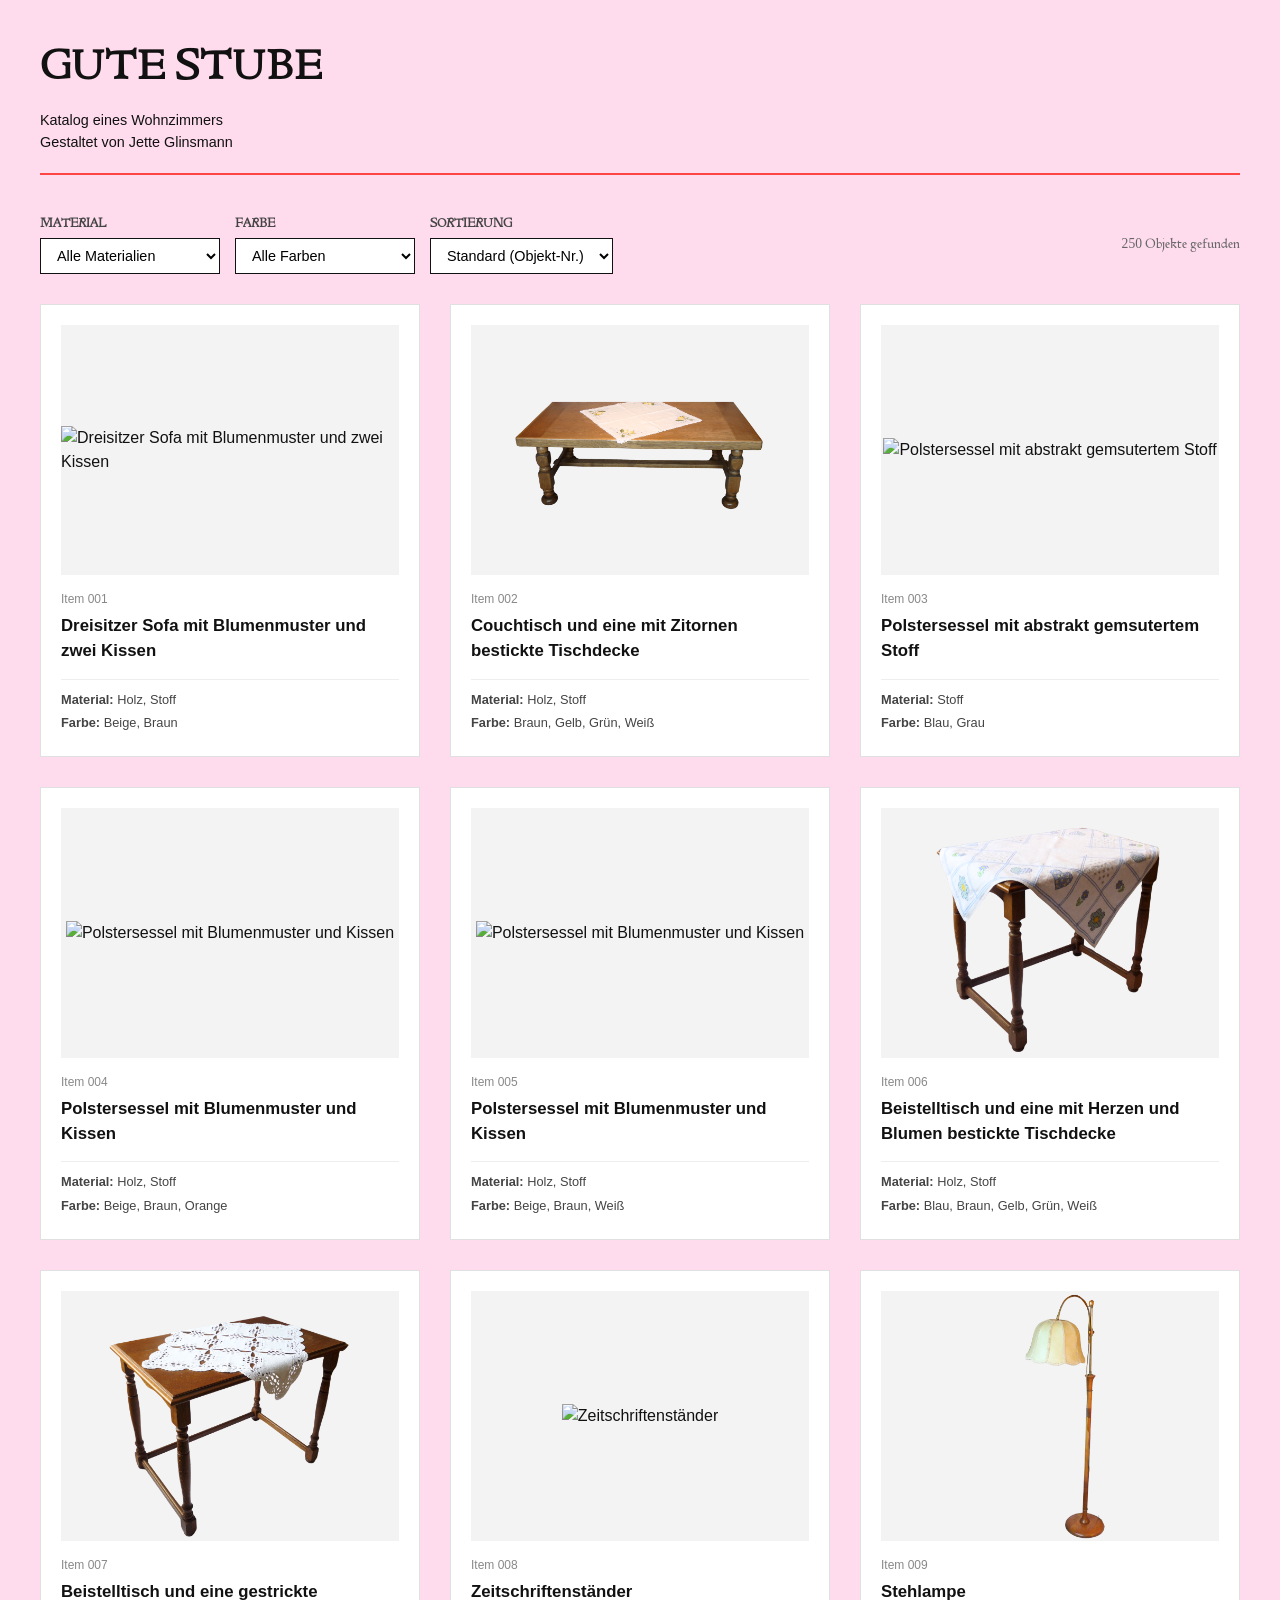
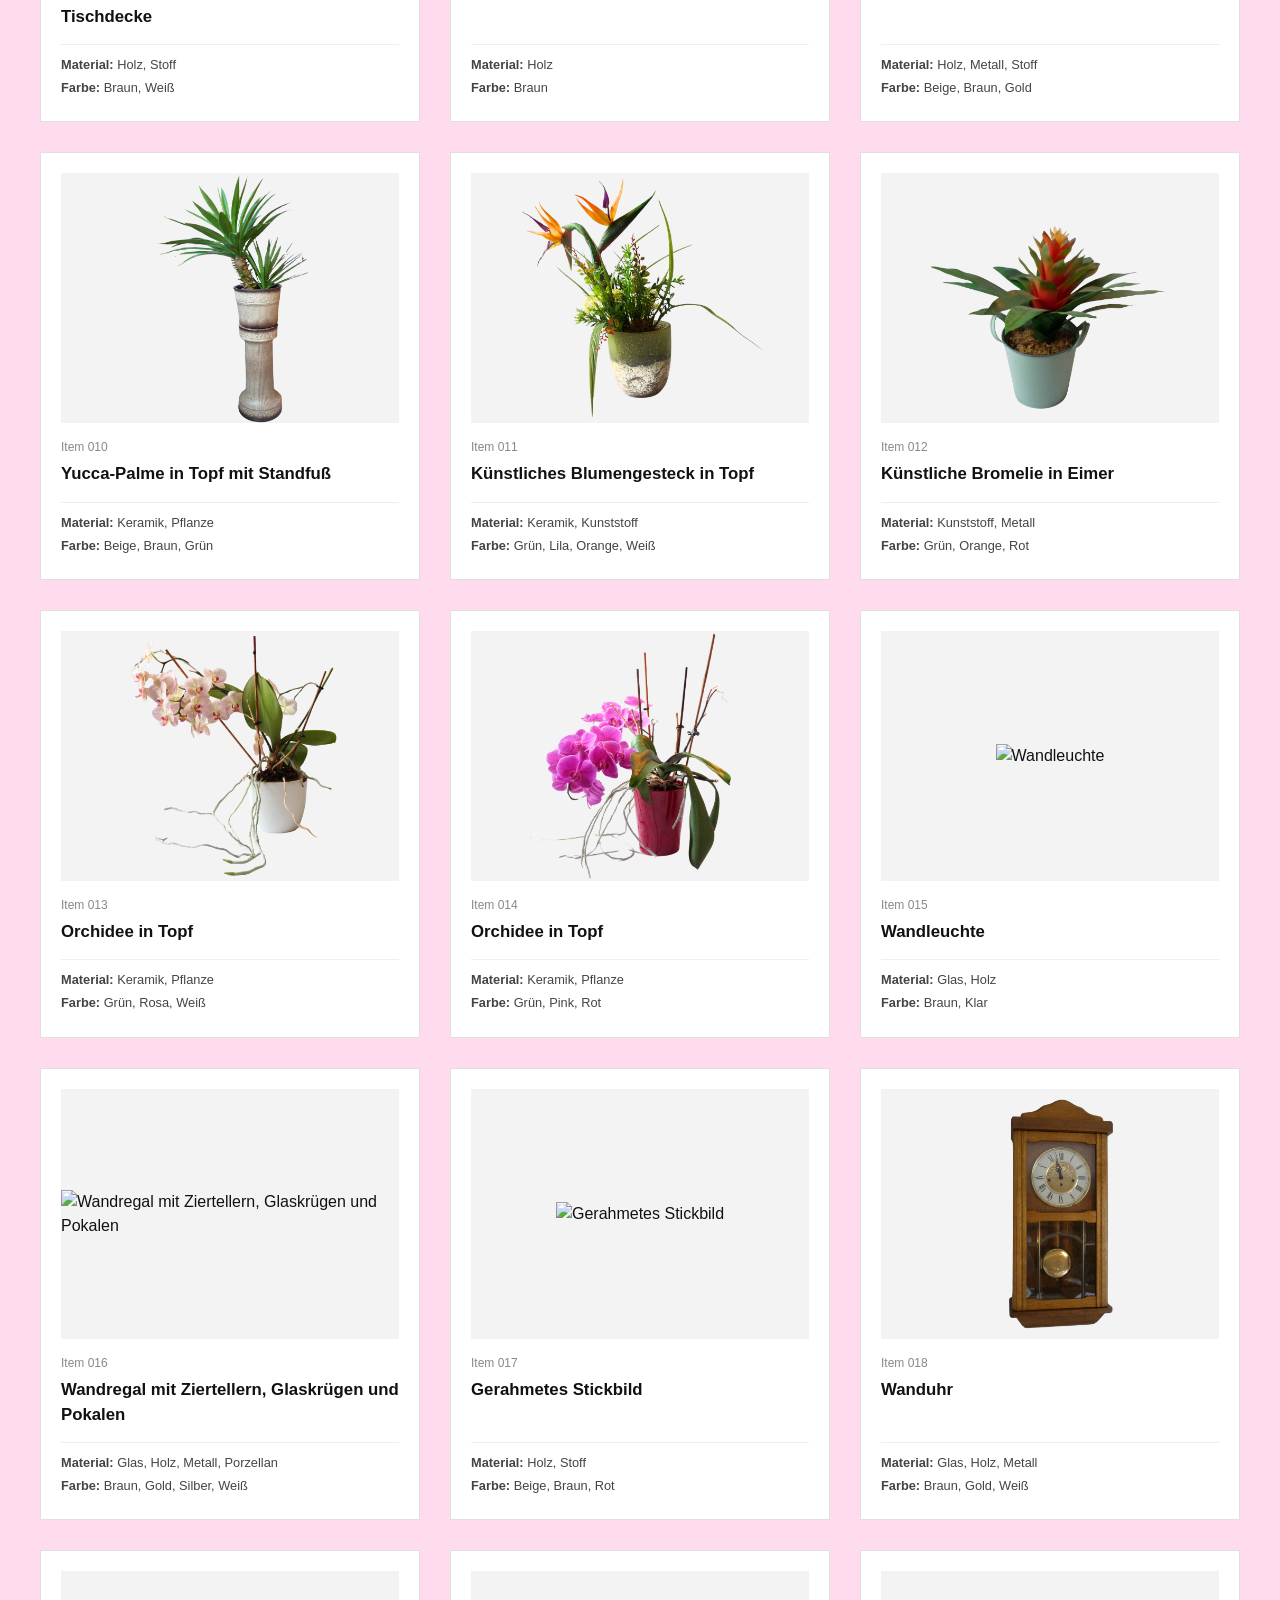
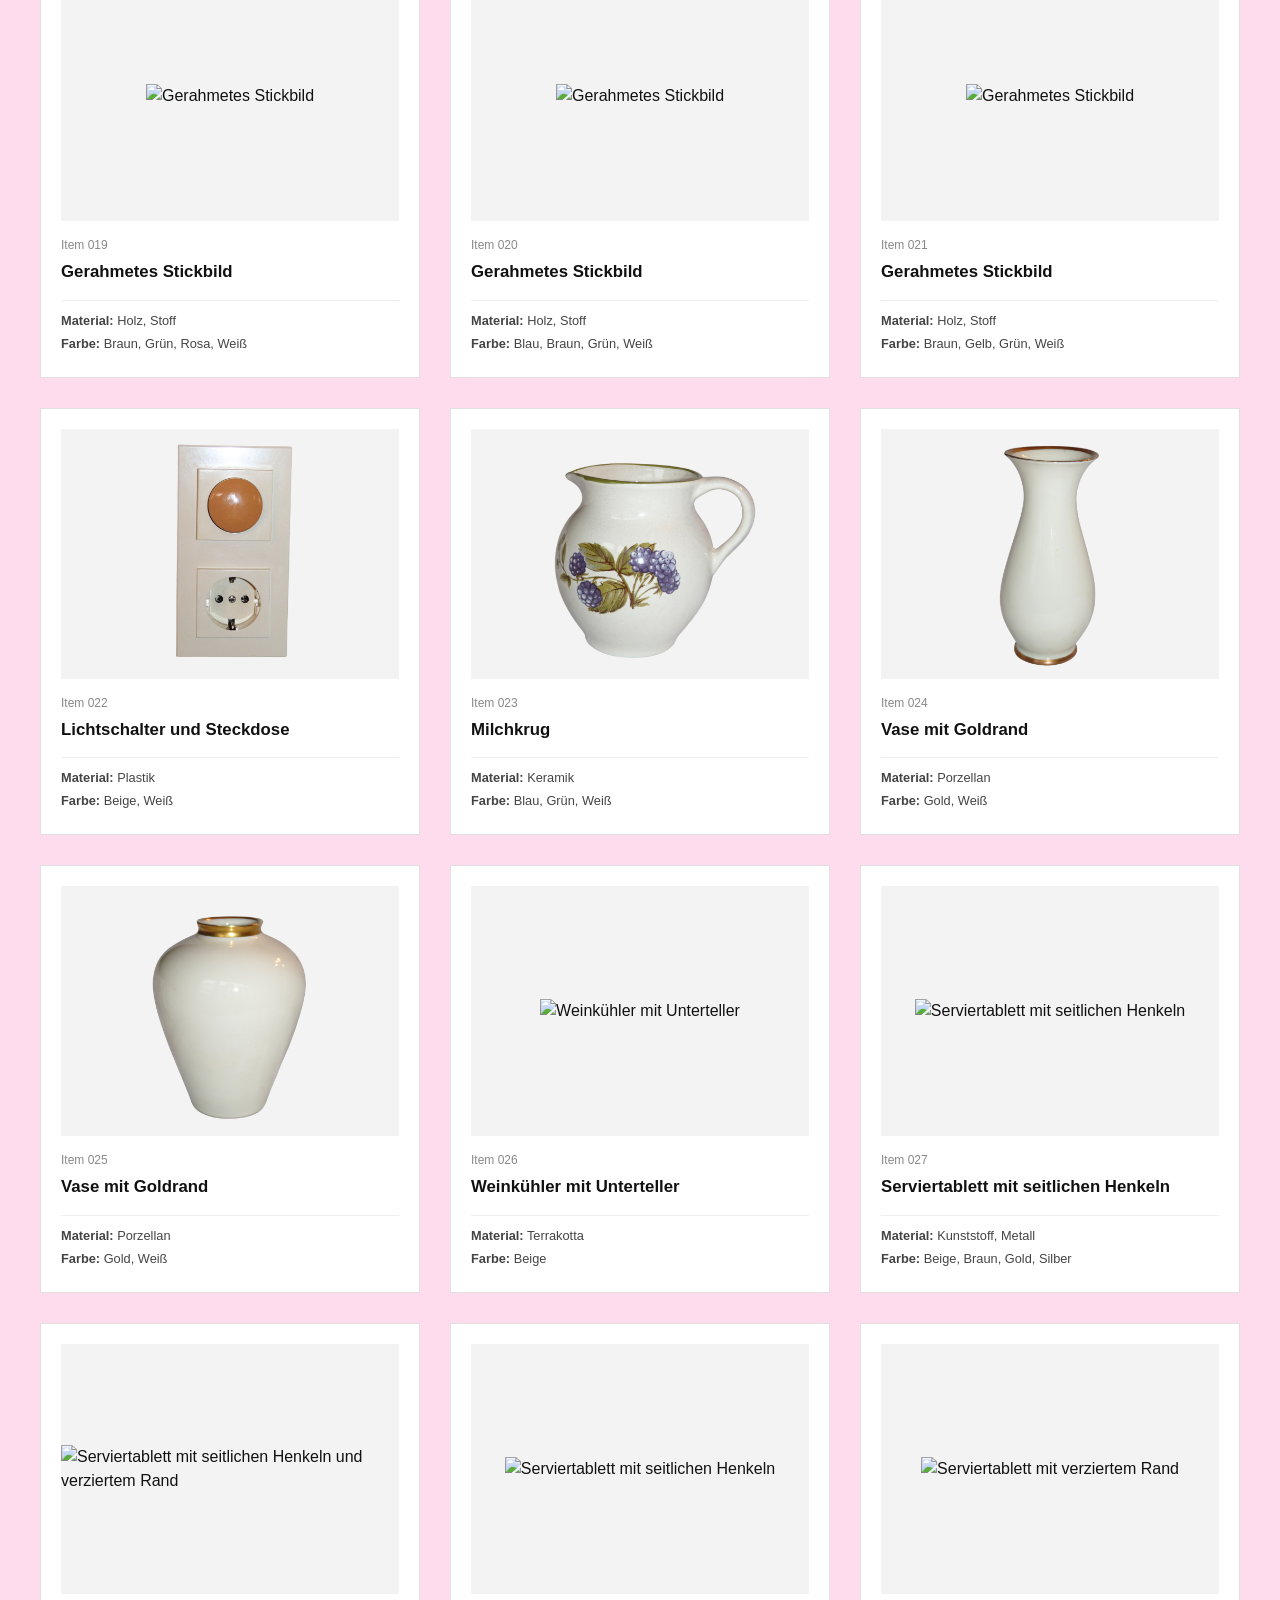
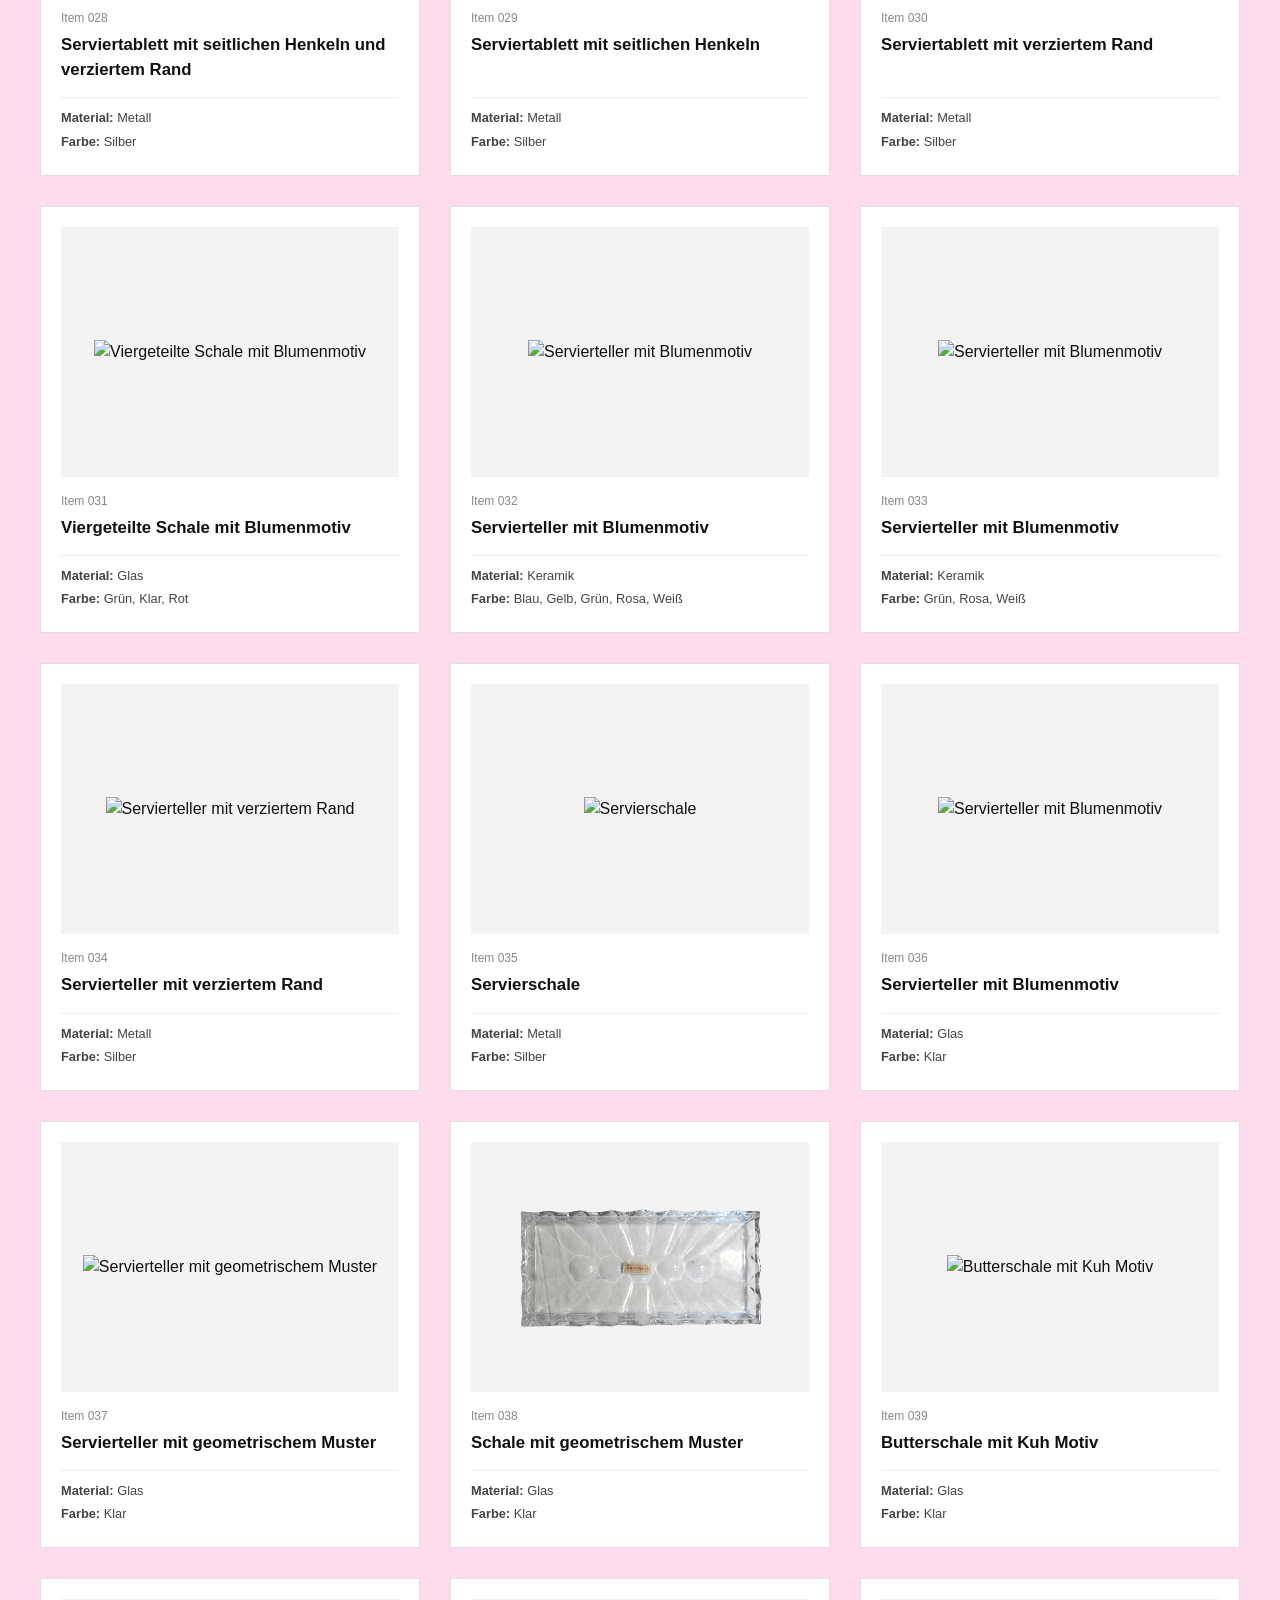
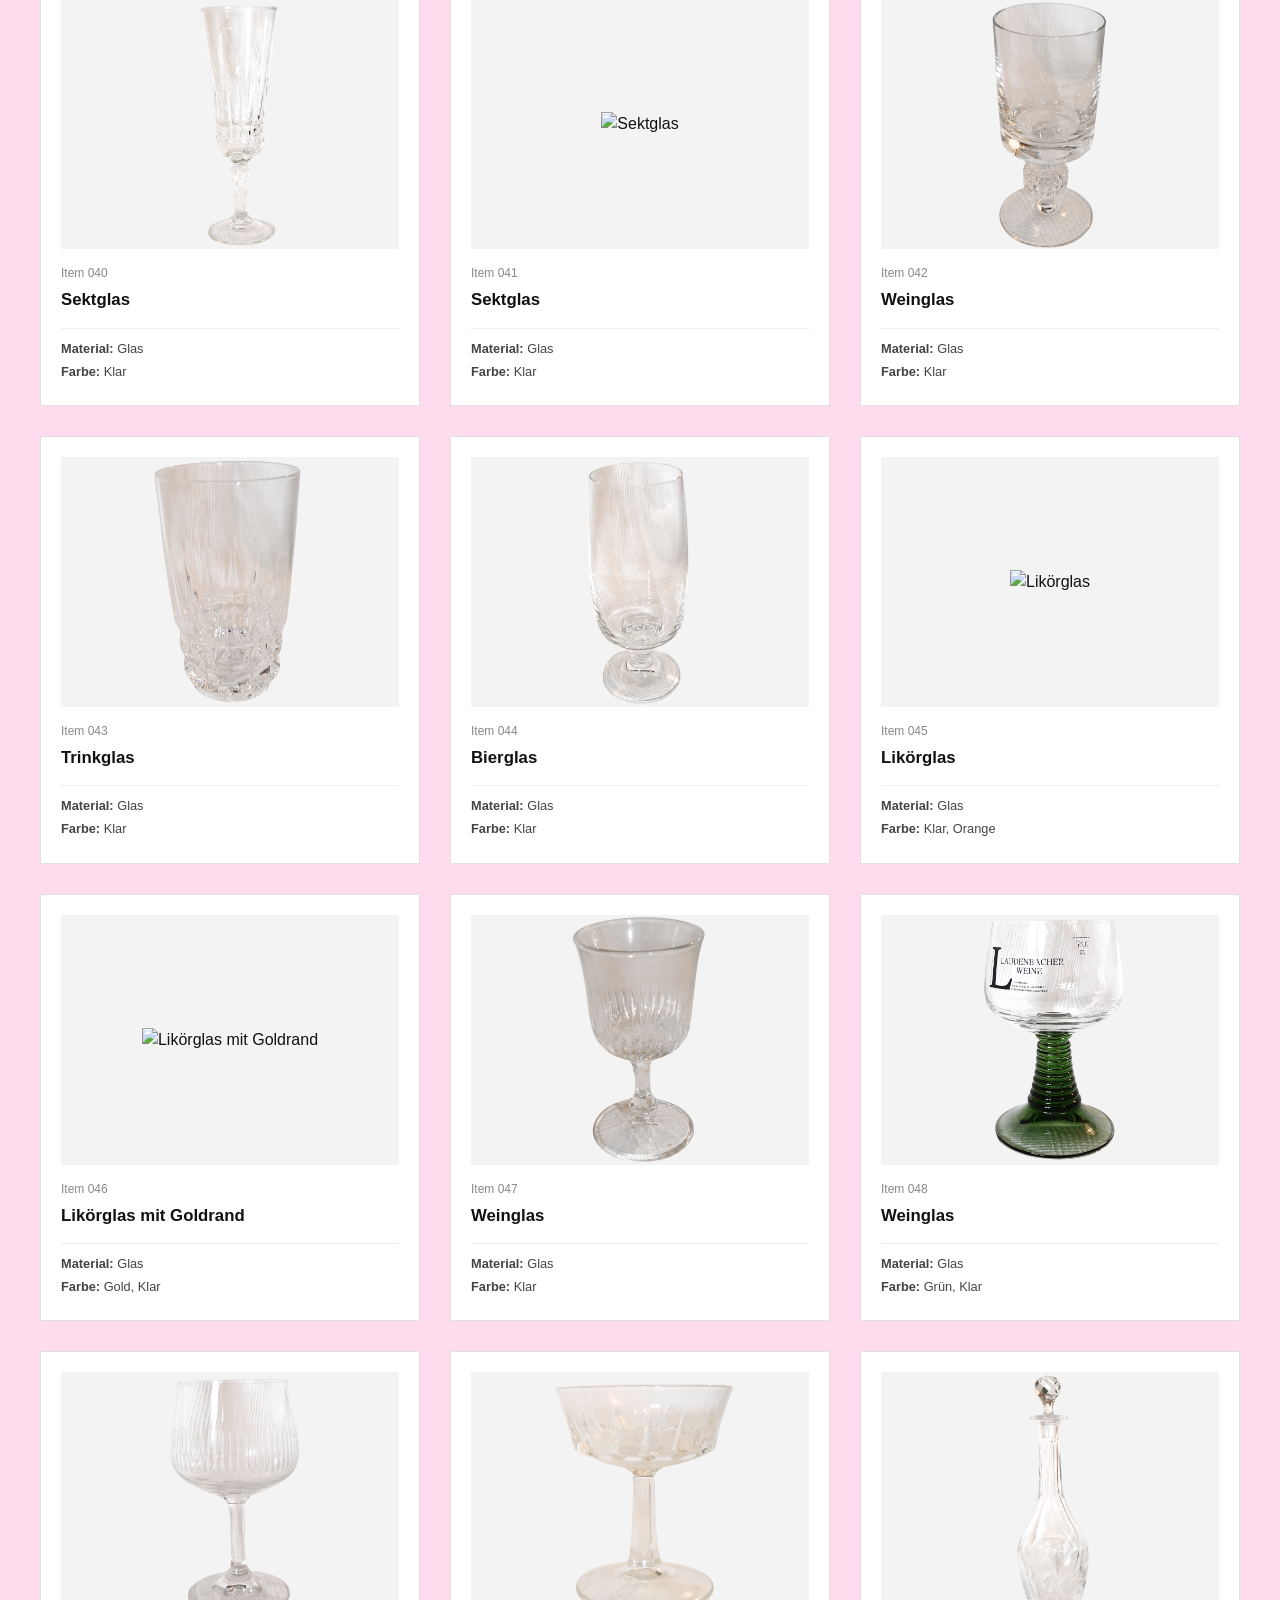
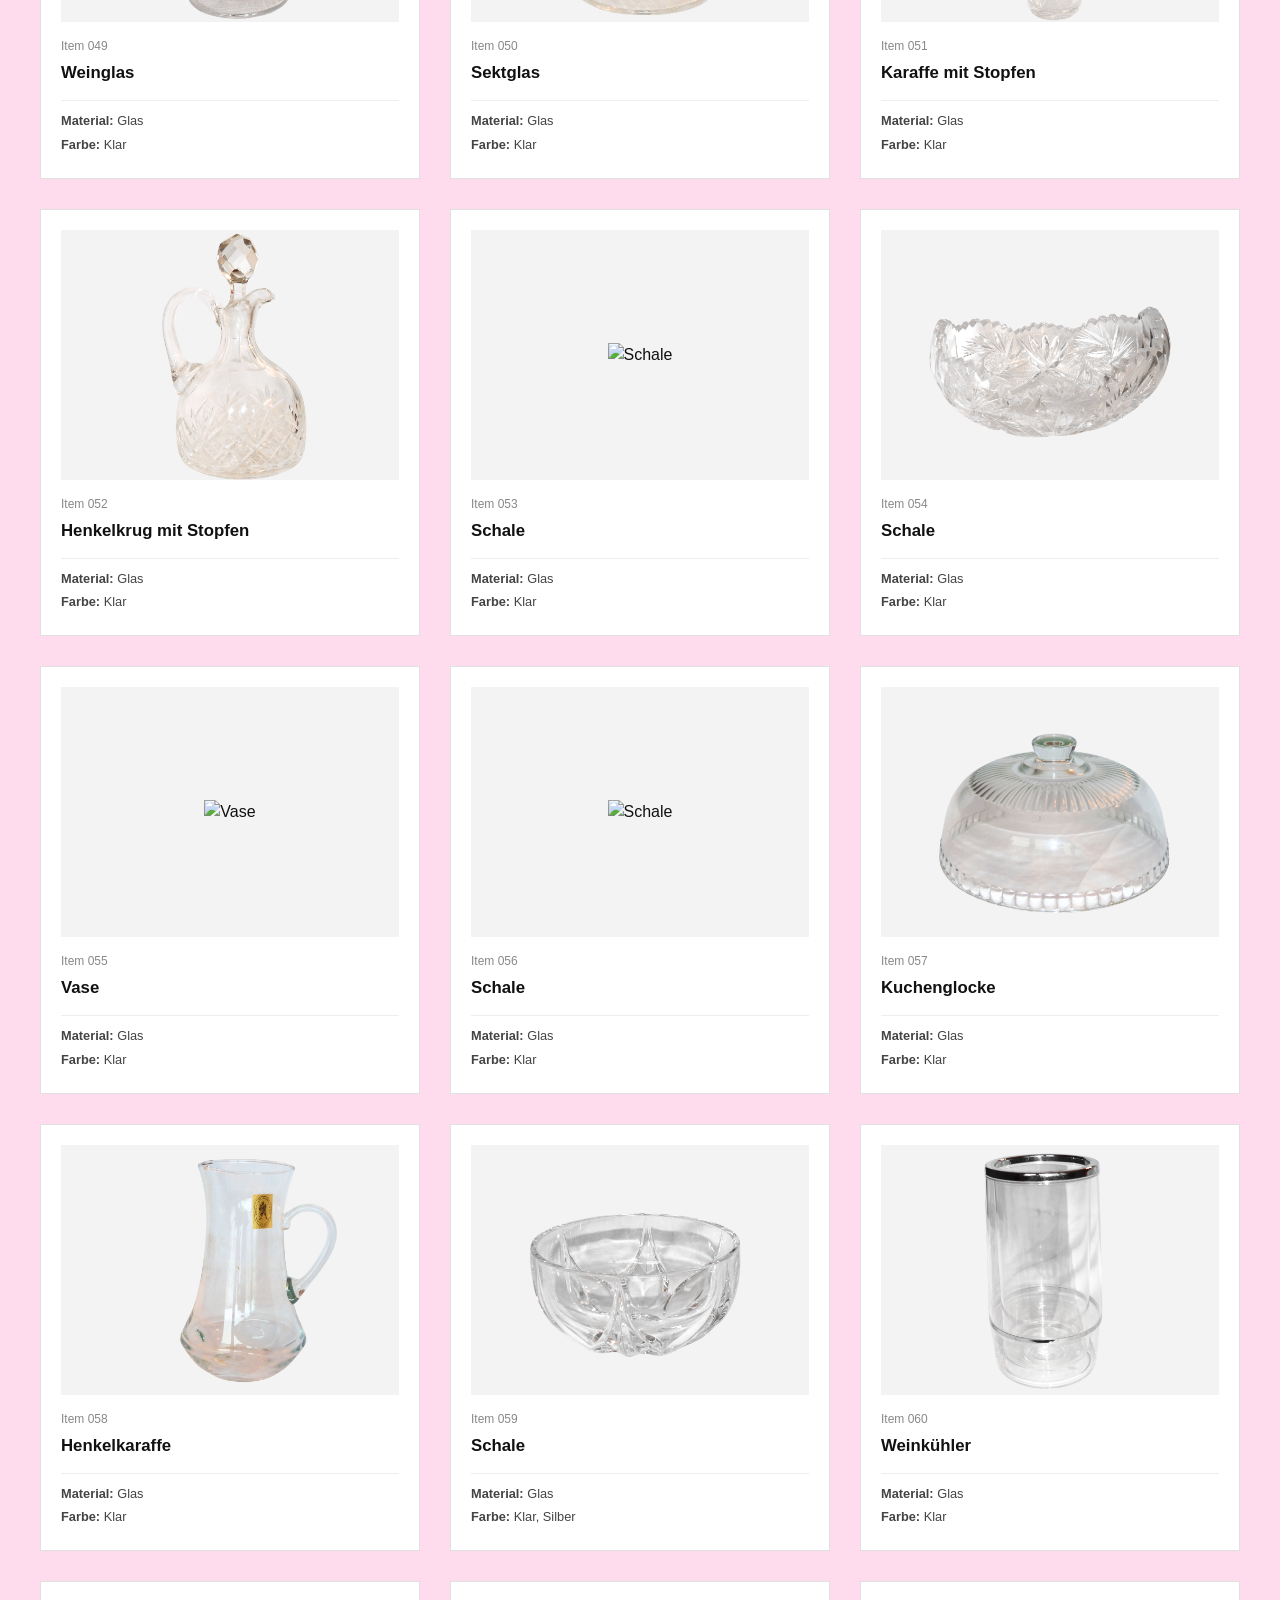
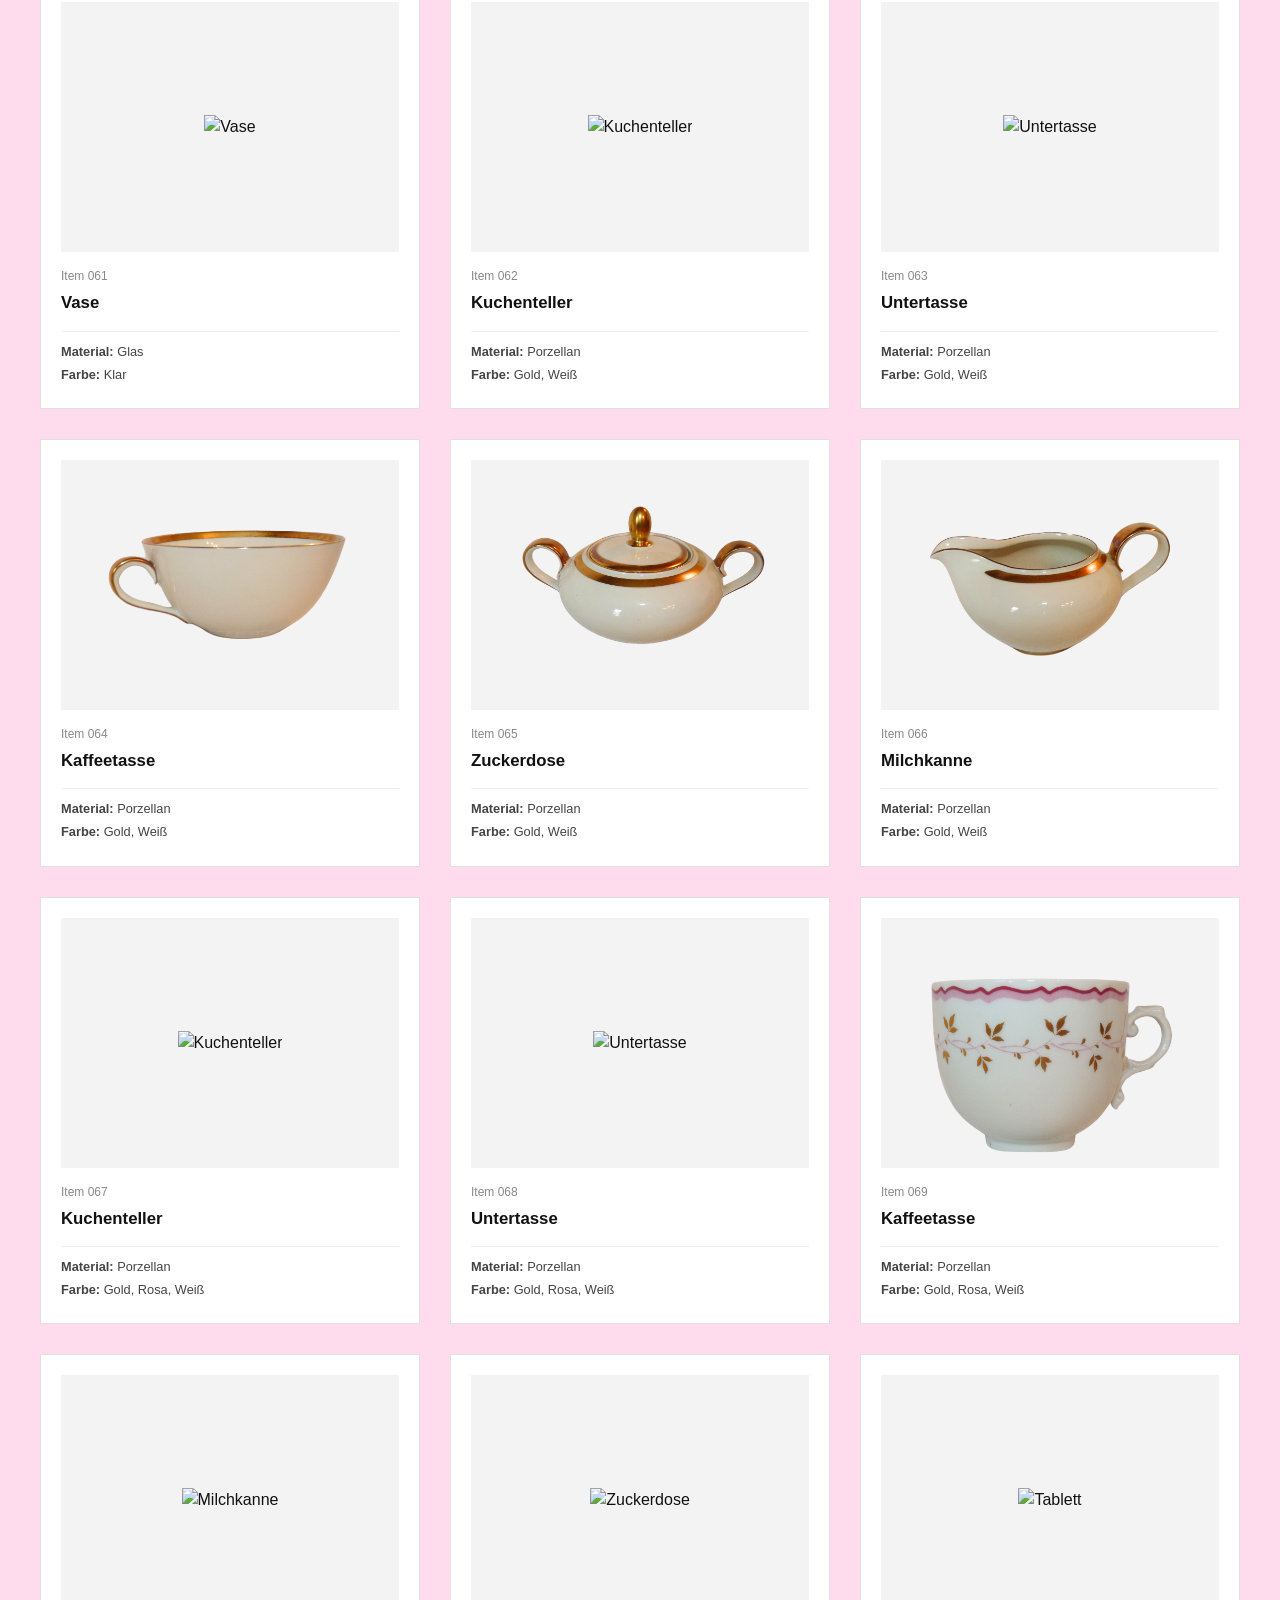
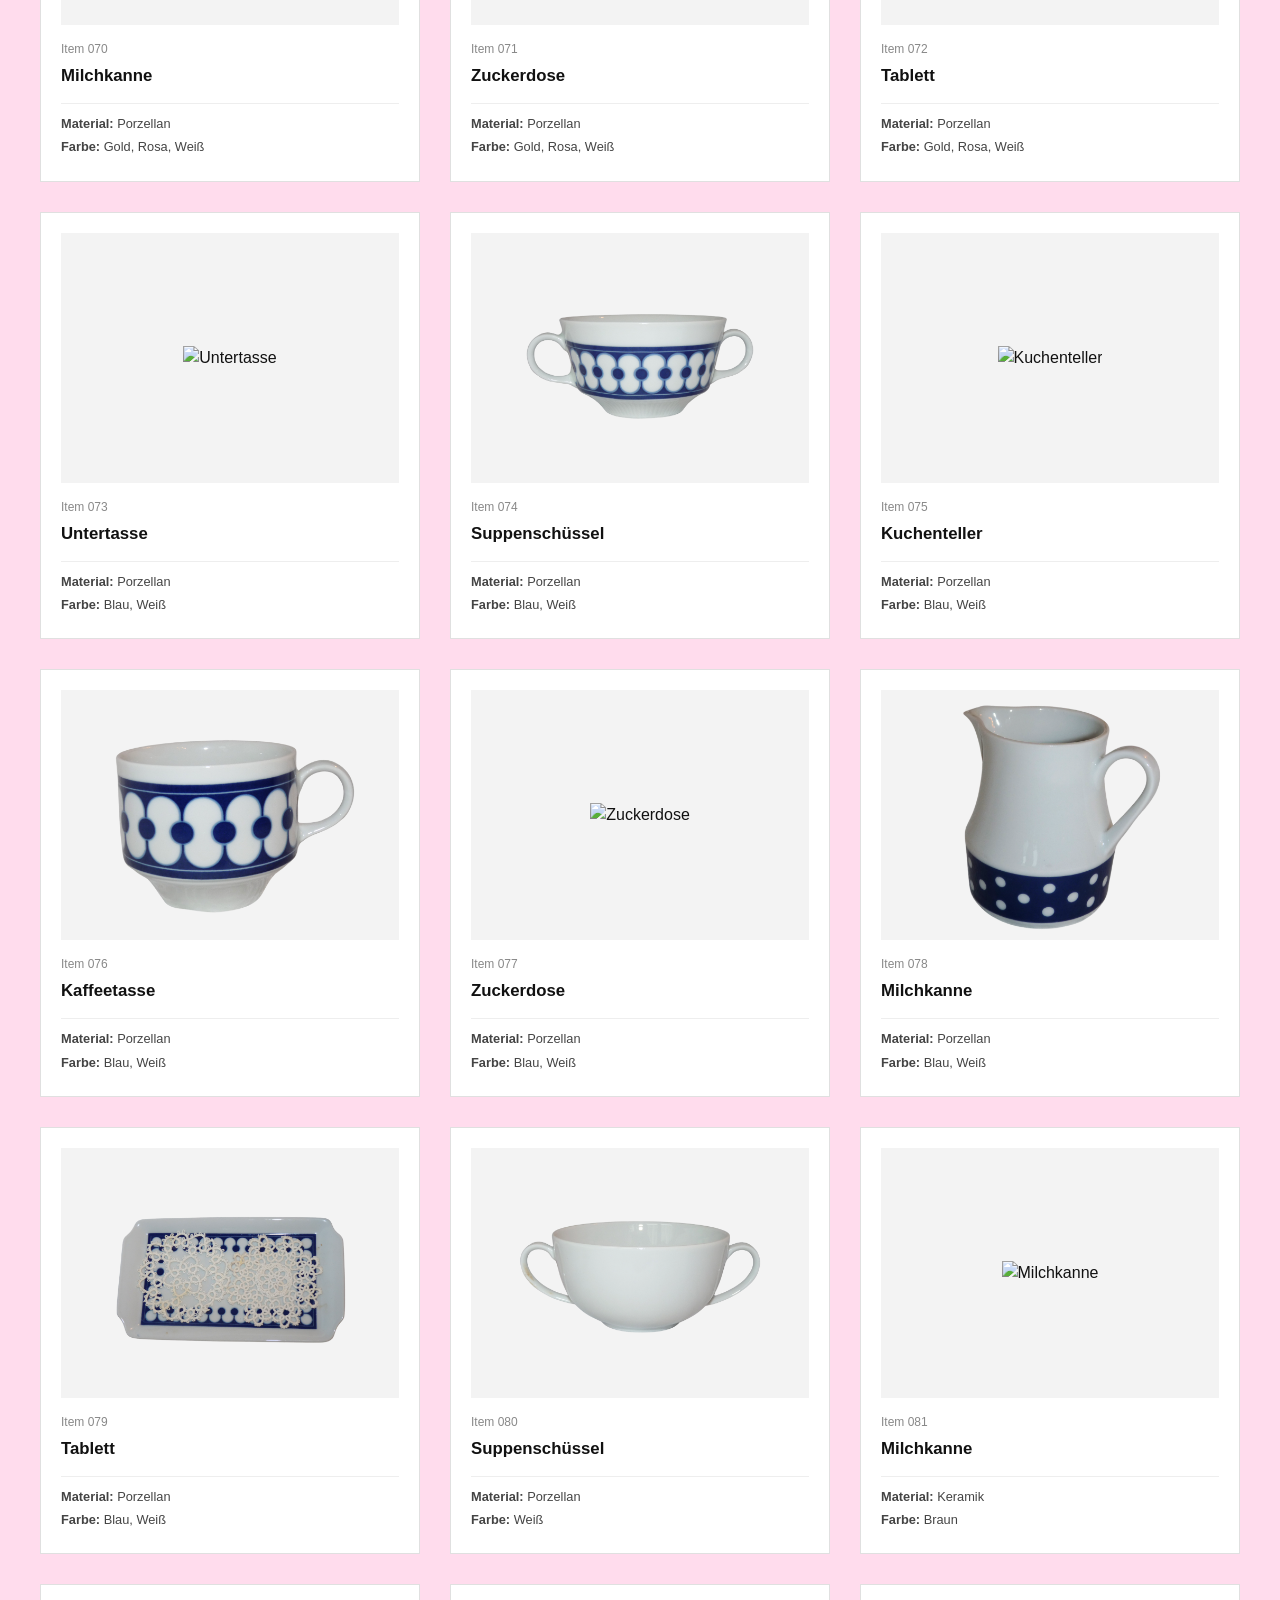
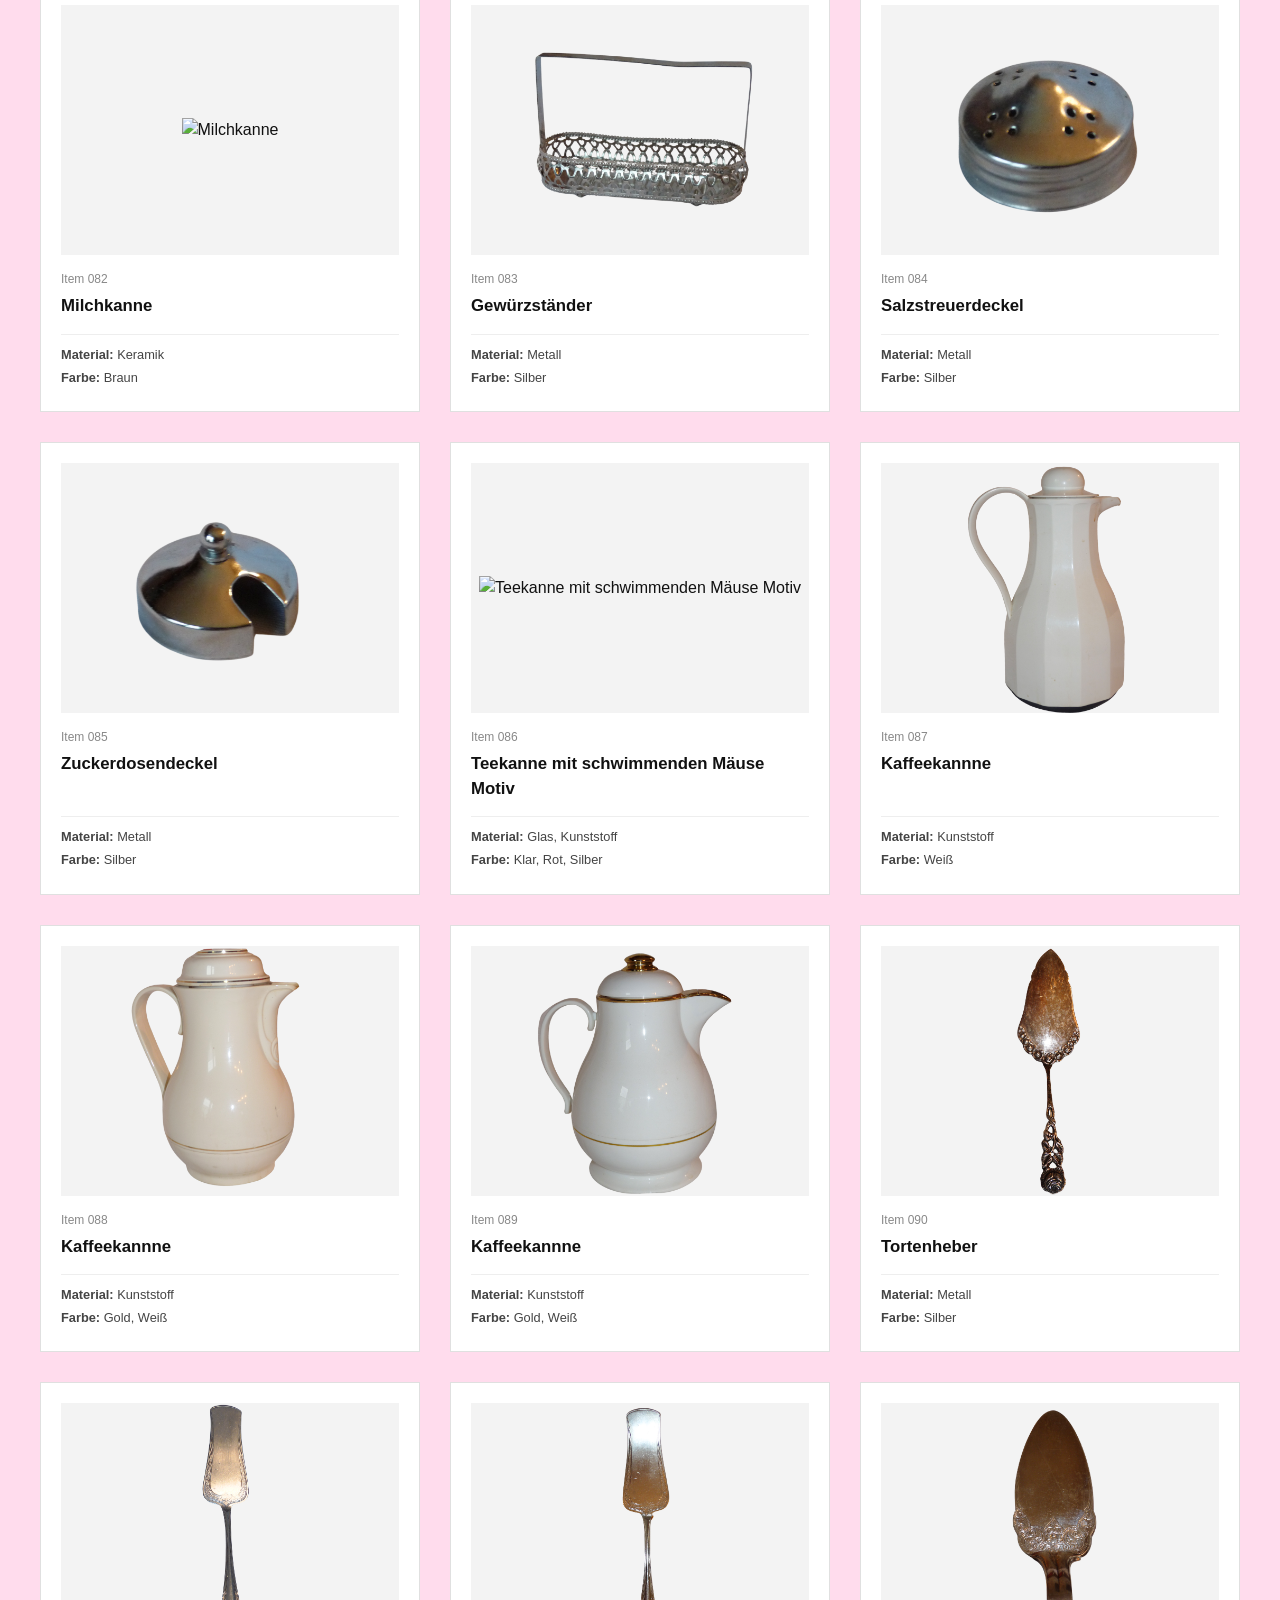
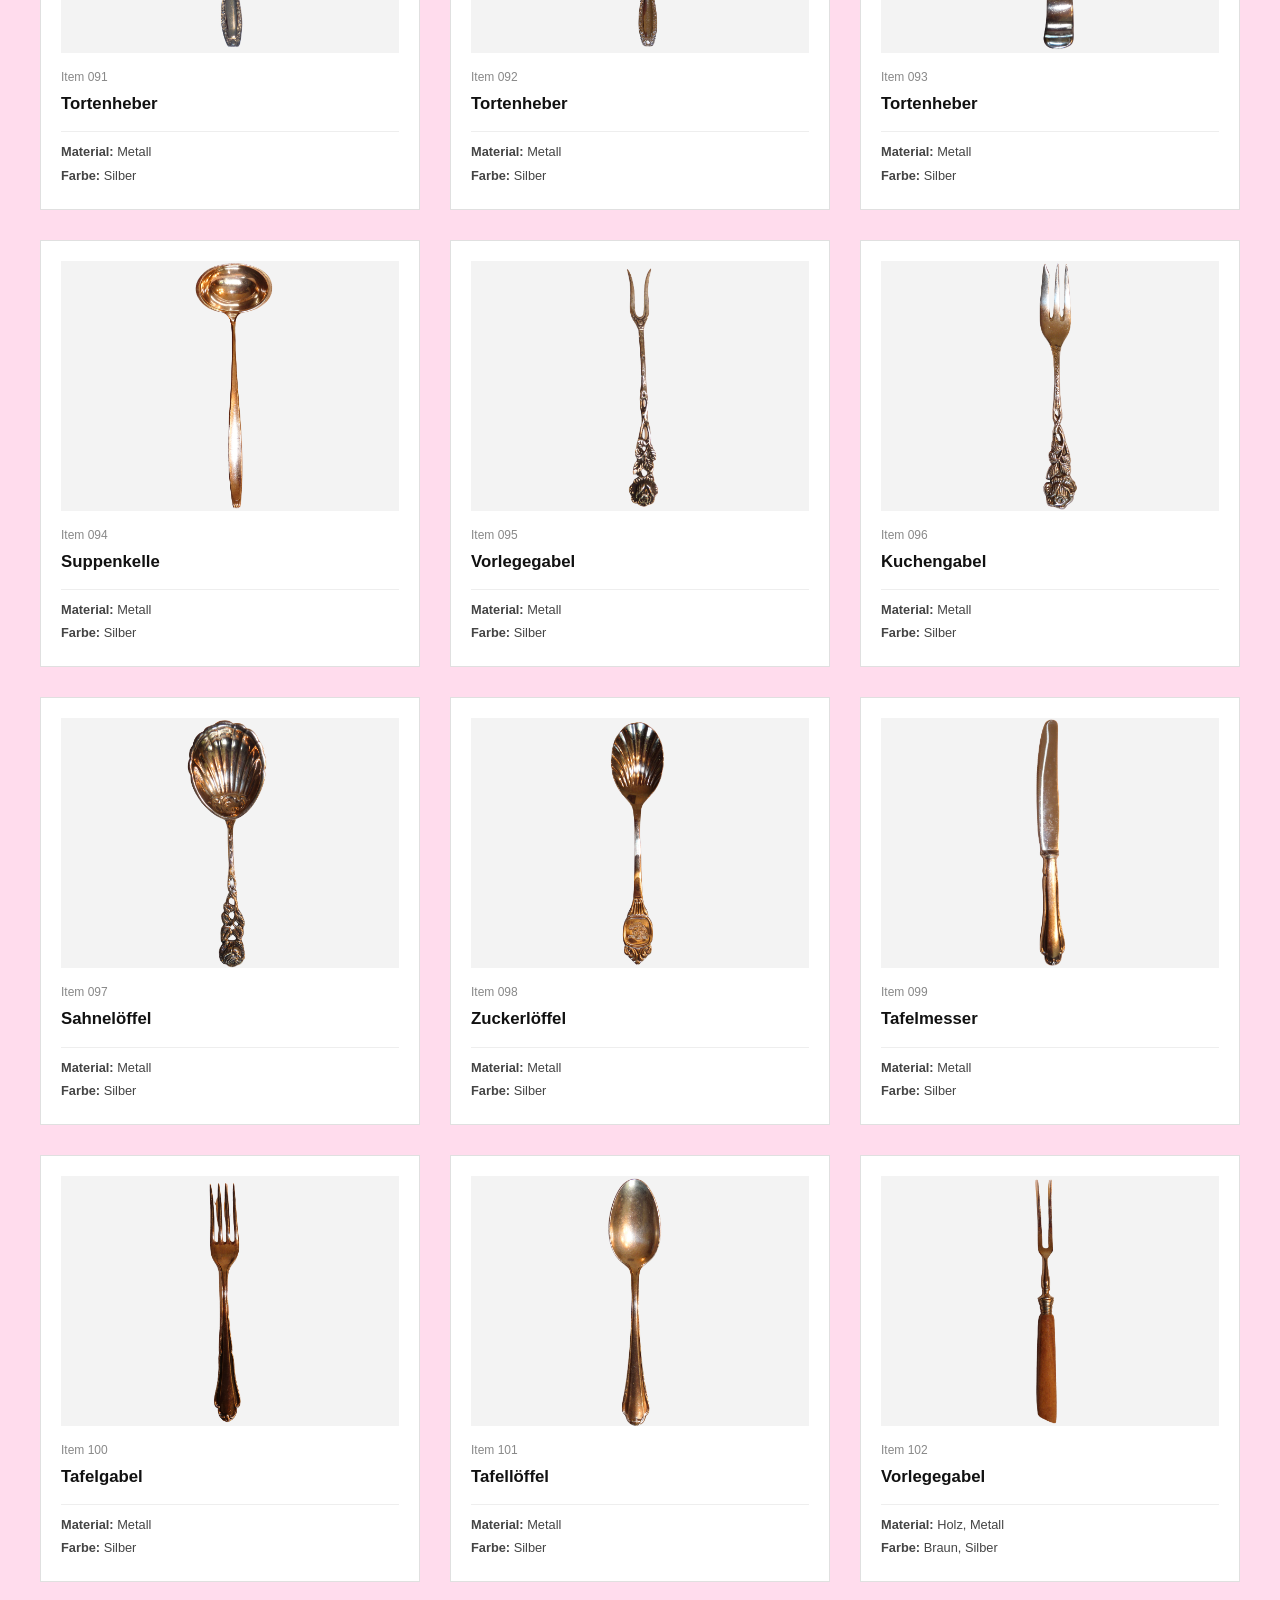
==== commit 866df51b: "Farben und typo" ====
--- a/index.html
+++ b/index.html
@@ -25,7 +25,7 @@
 
         body {
             font-family: 'Verdana', sans-serif;
-            background-color: #ffd3e8;
+            background-color: #ffdced;
             color: #111;
             line-height: 1.5;
             padding: 40px 20px;
@@ -34,7 +34,7 @@
         header {
             max-width: 1200px;
             margin: 0 auto 40px auto;
-            border-bottom: 2px solid #111;
+            border-bottom: 2px solid #ff4444;
             padding-bottom: 20px;
         }
 
@@ -49,7 +49,7 @@
 
         .subtitle {
             font-size: 0.9rem;
-            color: #555;
+            color: solid #ff4444;
         }
 
         .controls {
@@ -59,6 +59,7 @@
             gap: 15px;
             flex-wrap: wrap;
             align-items: center;
+            font-family: 'Rusch R-Bizarre', 'Times New Roman', serif;
         }
 
         .control-group {
@@ -171,7 +172,7 @@
 
     <header>
         <h1 id="main-title">Gute Stube</h1>
-        <div class="subtitle">Katalog eines Wohnzimmers <br> Dokumentation von 250 Objekten</div>
+        <div class="subtitle">Katalog eines Wohnzimmers <br>Gestaltet von Jette Glinsmann</div>
     </header>
 
     <div class="controls">
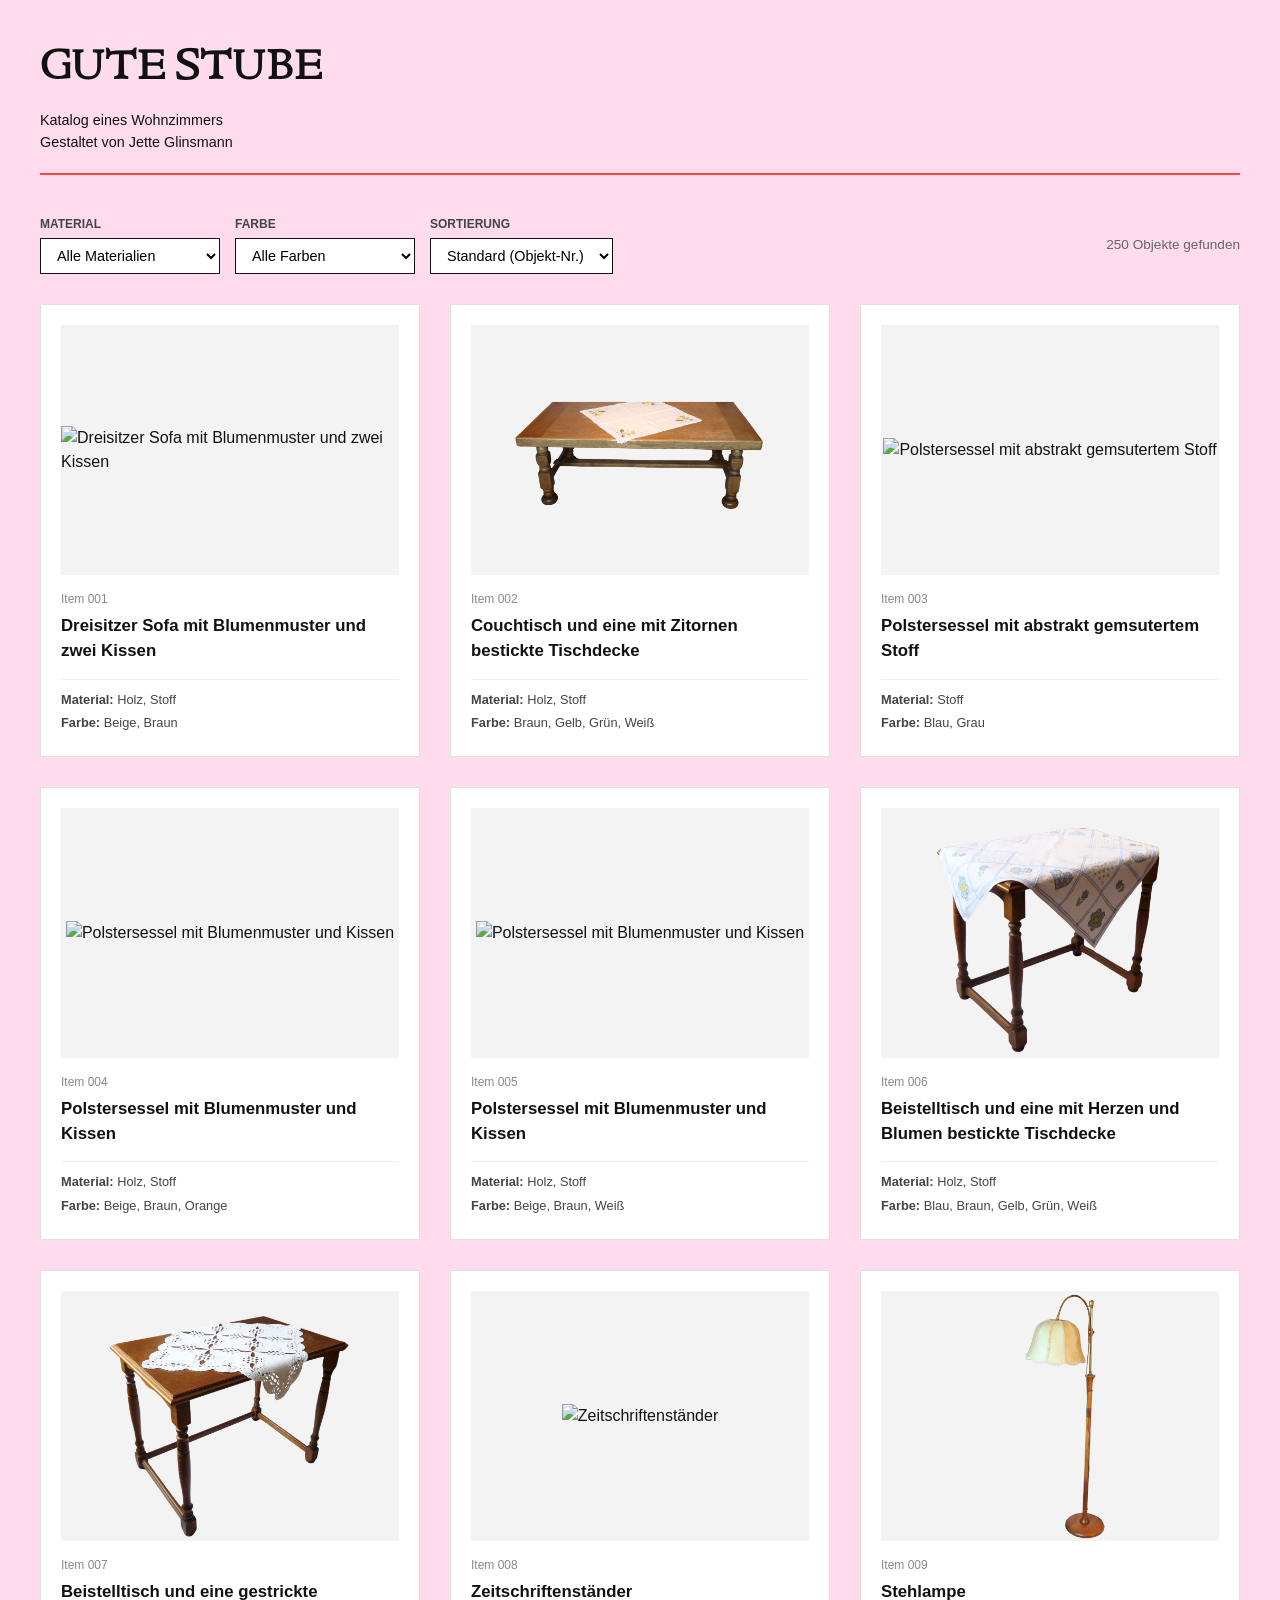
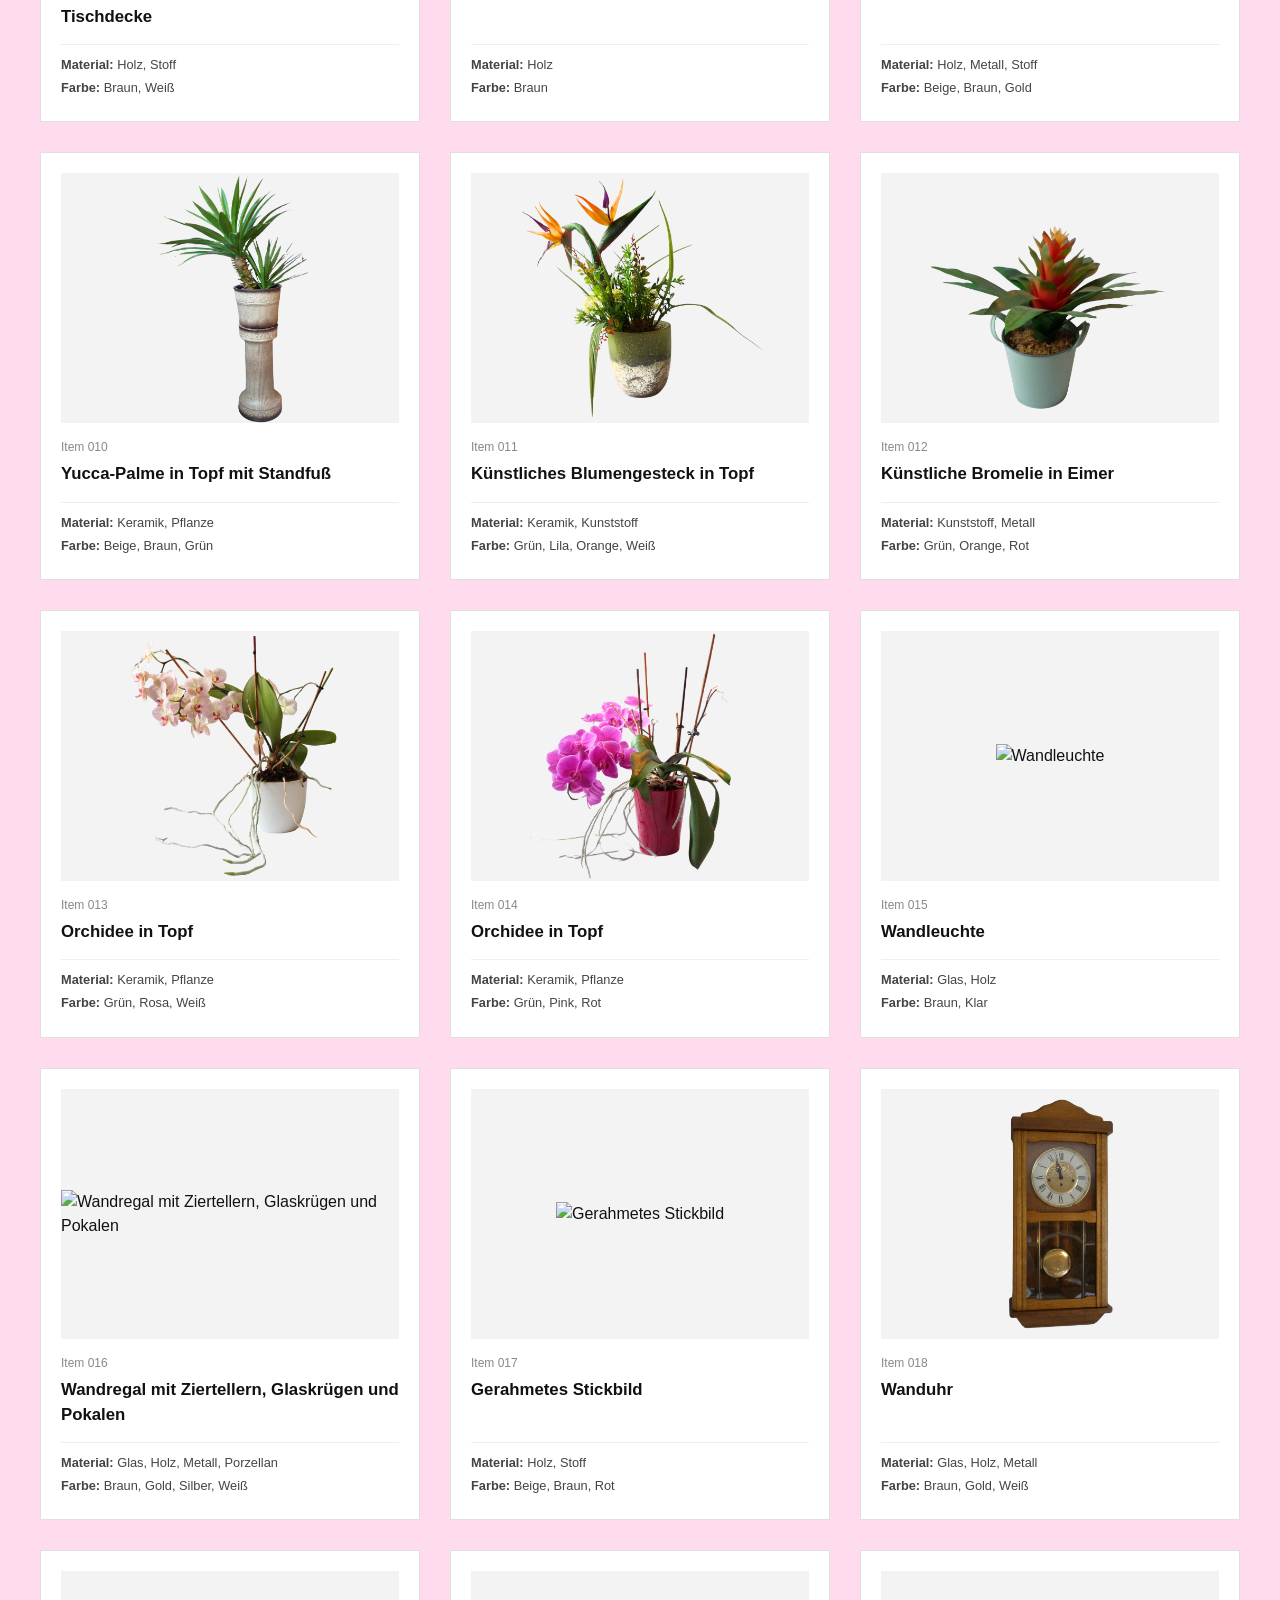
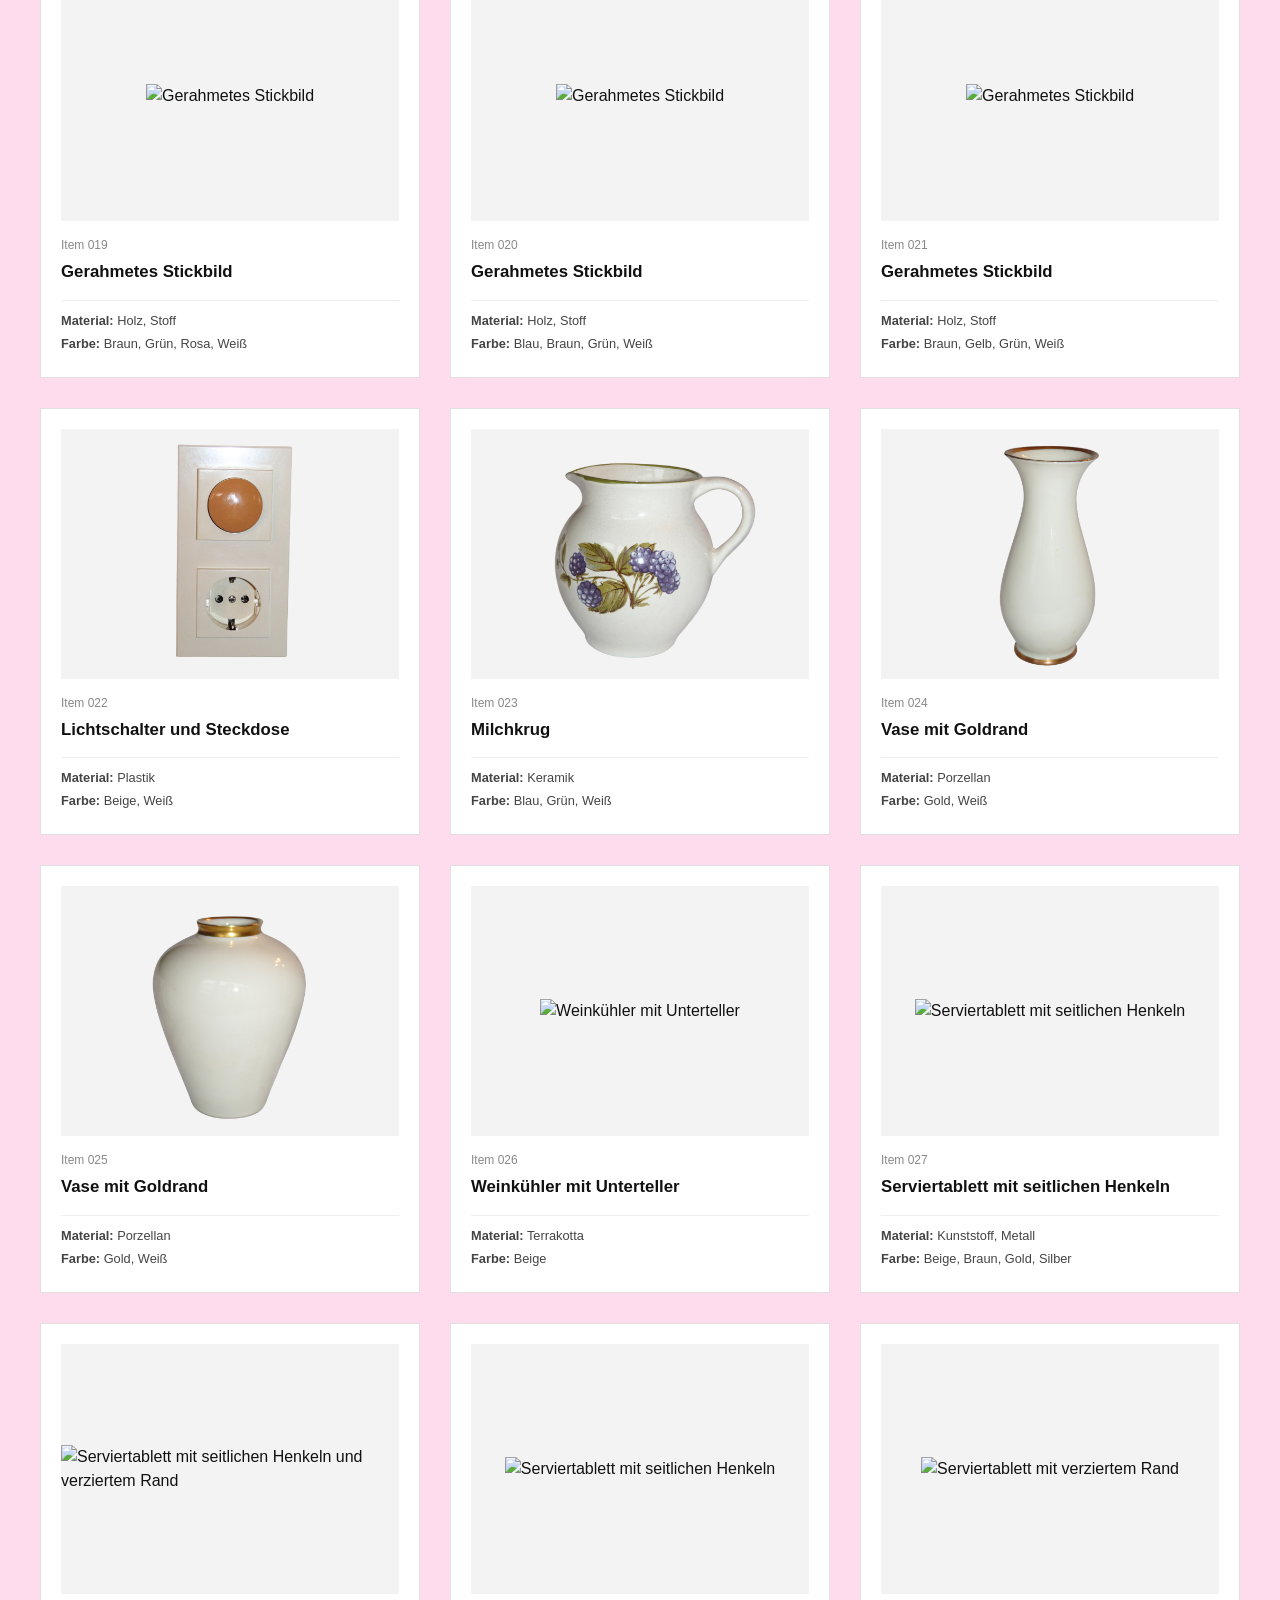
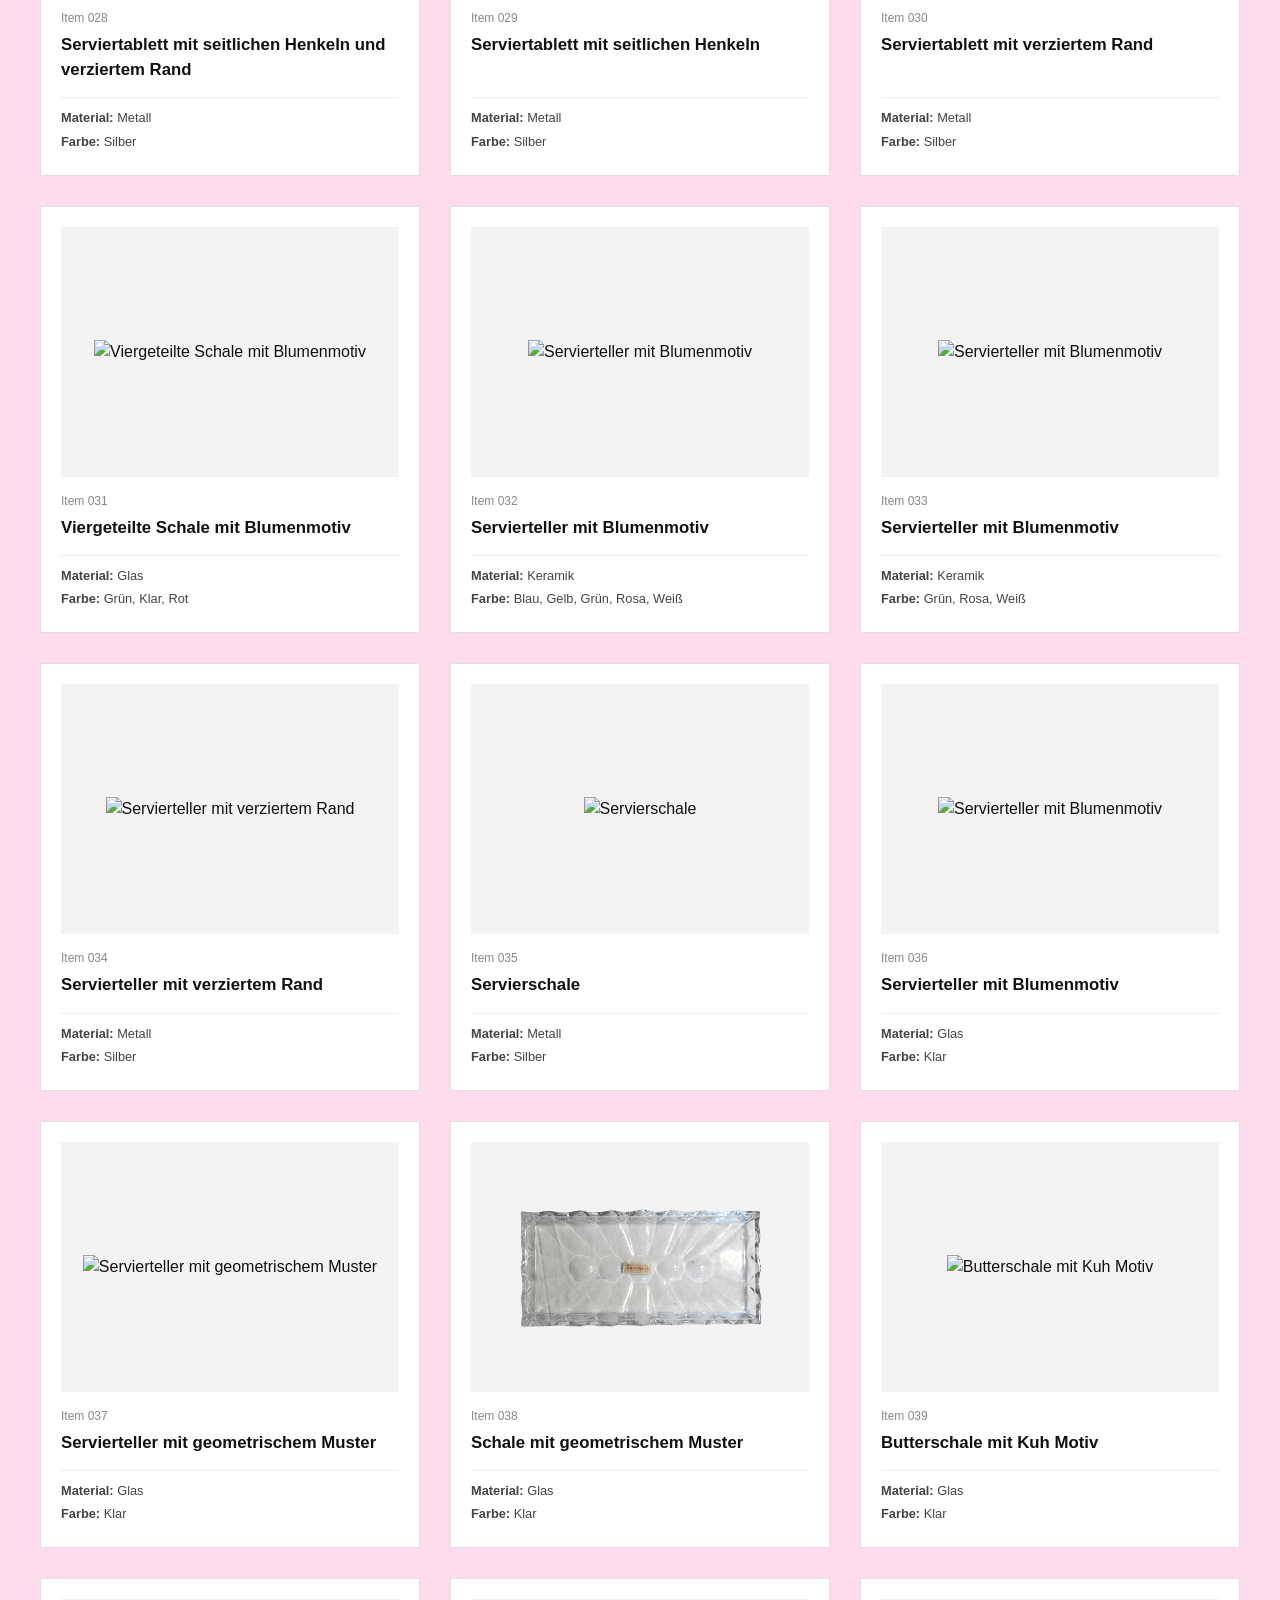
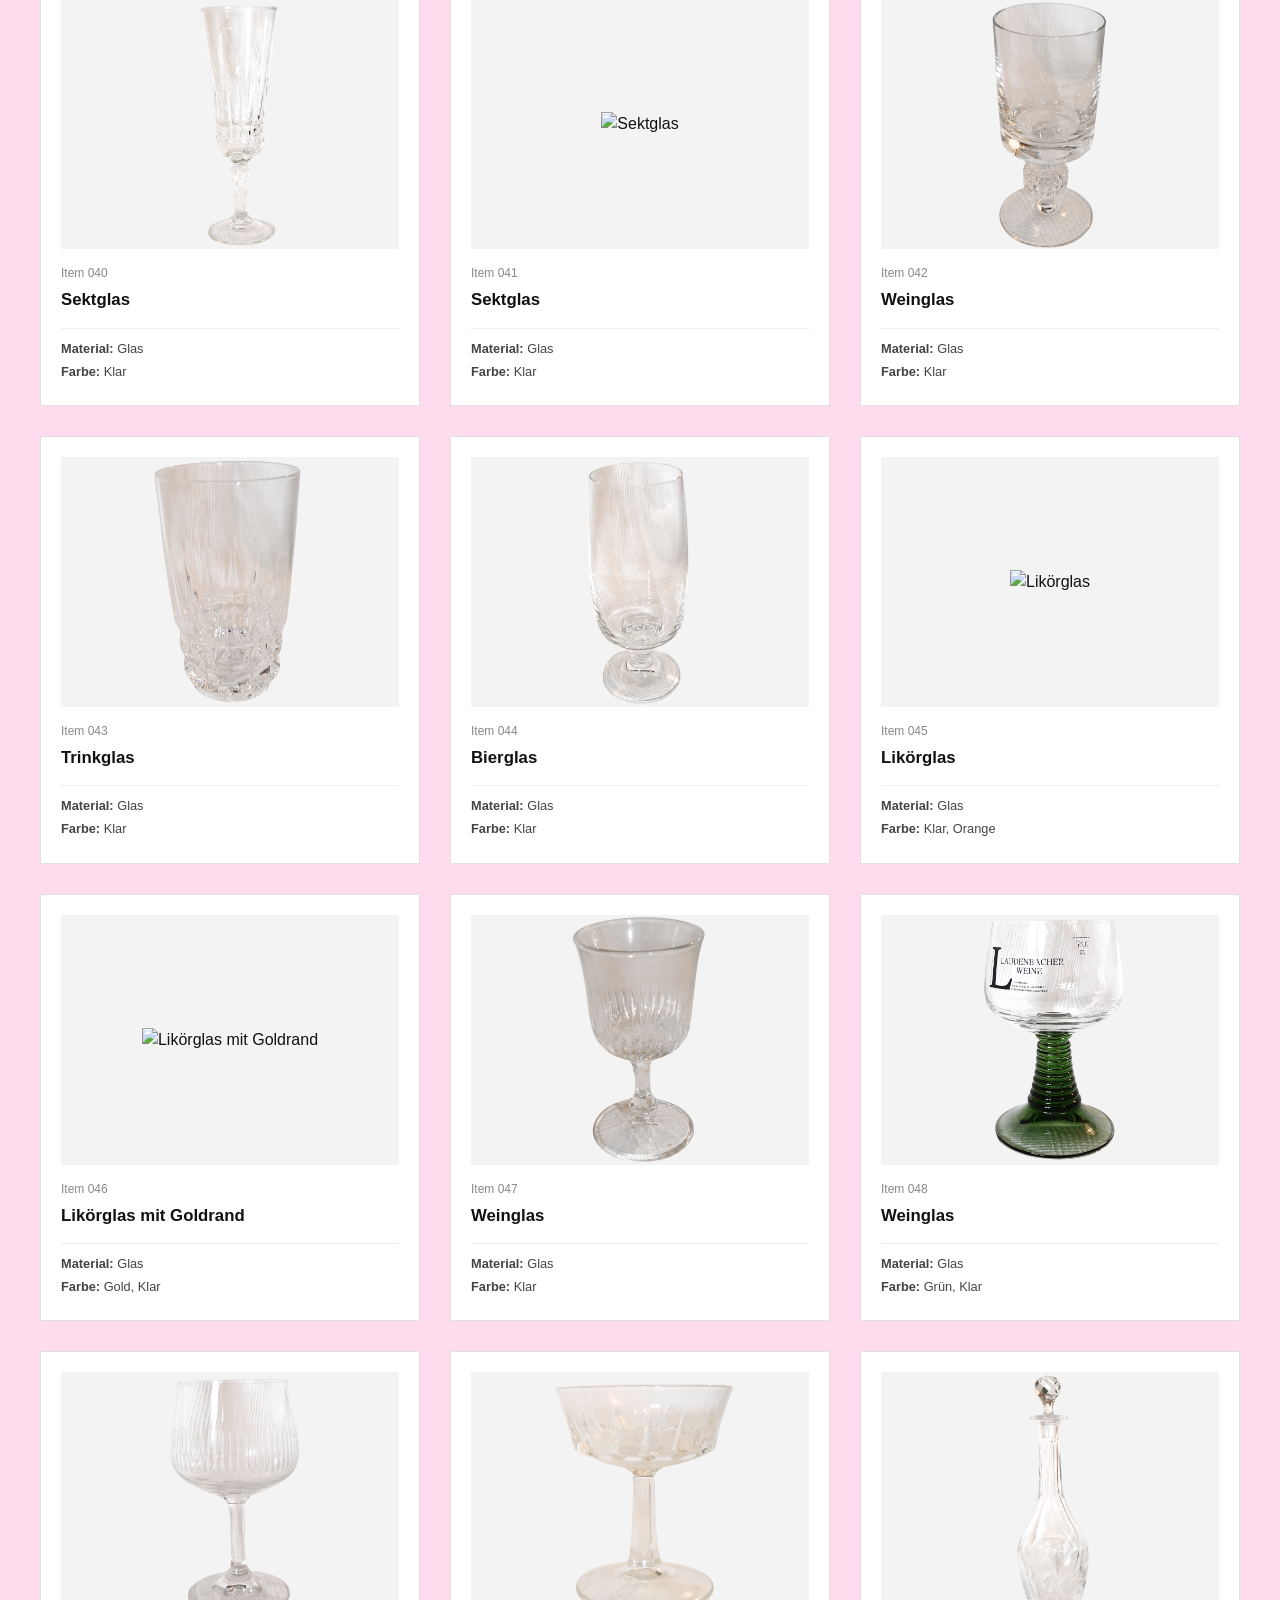
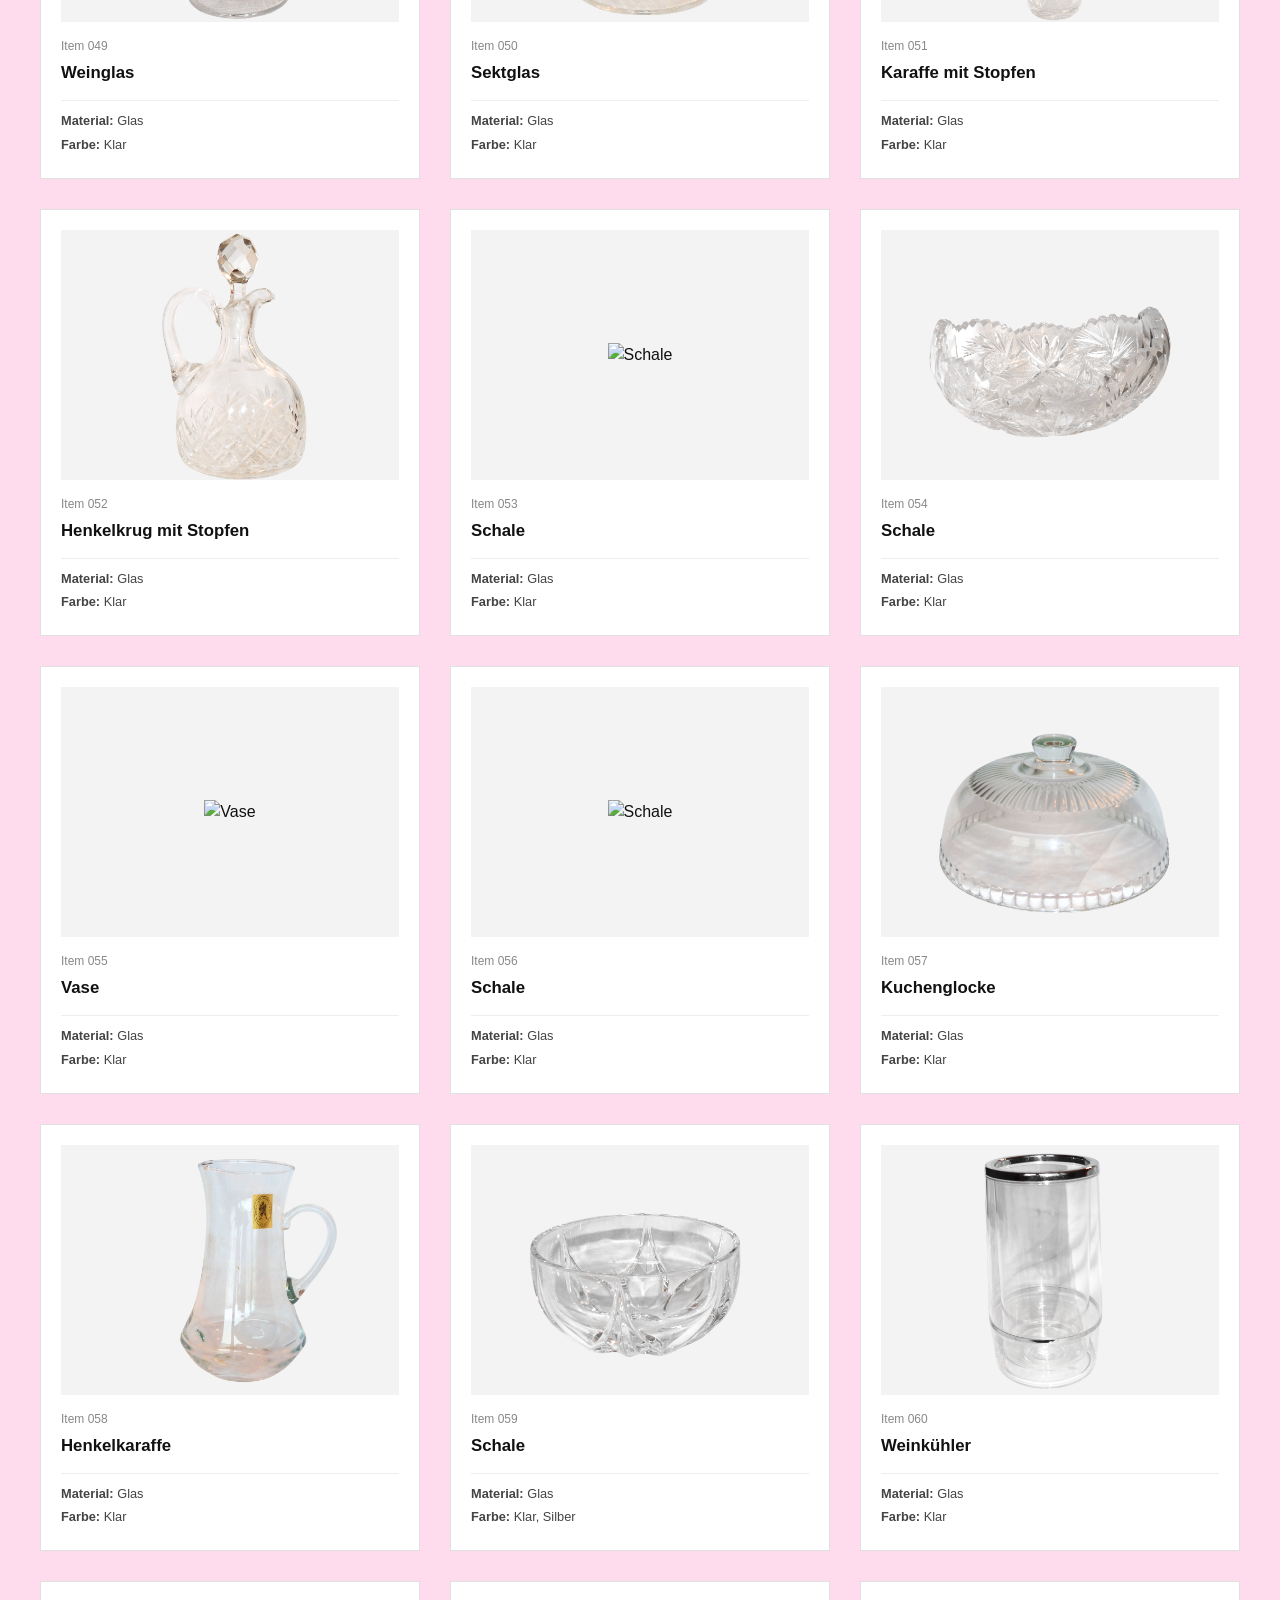
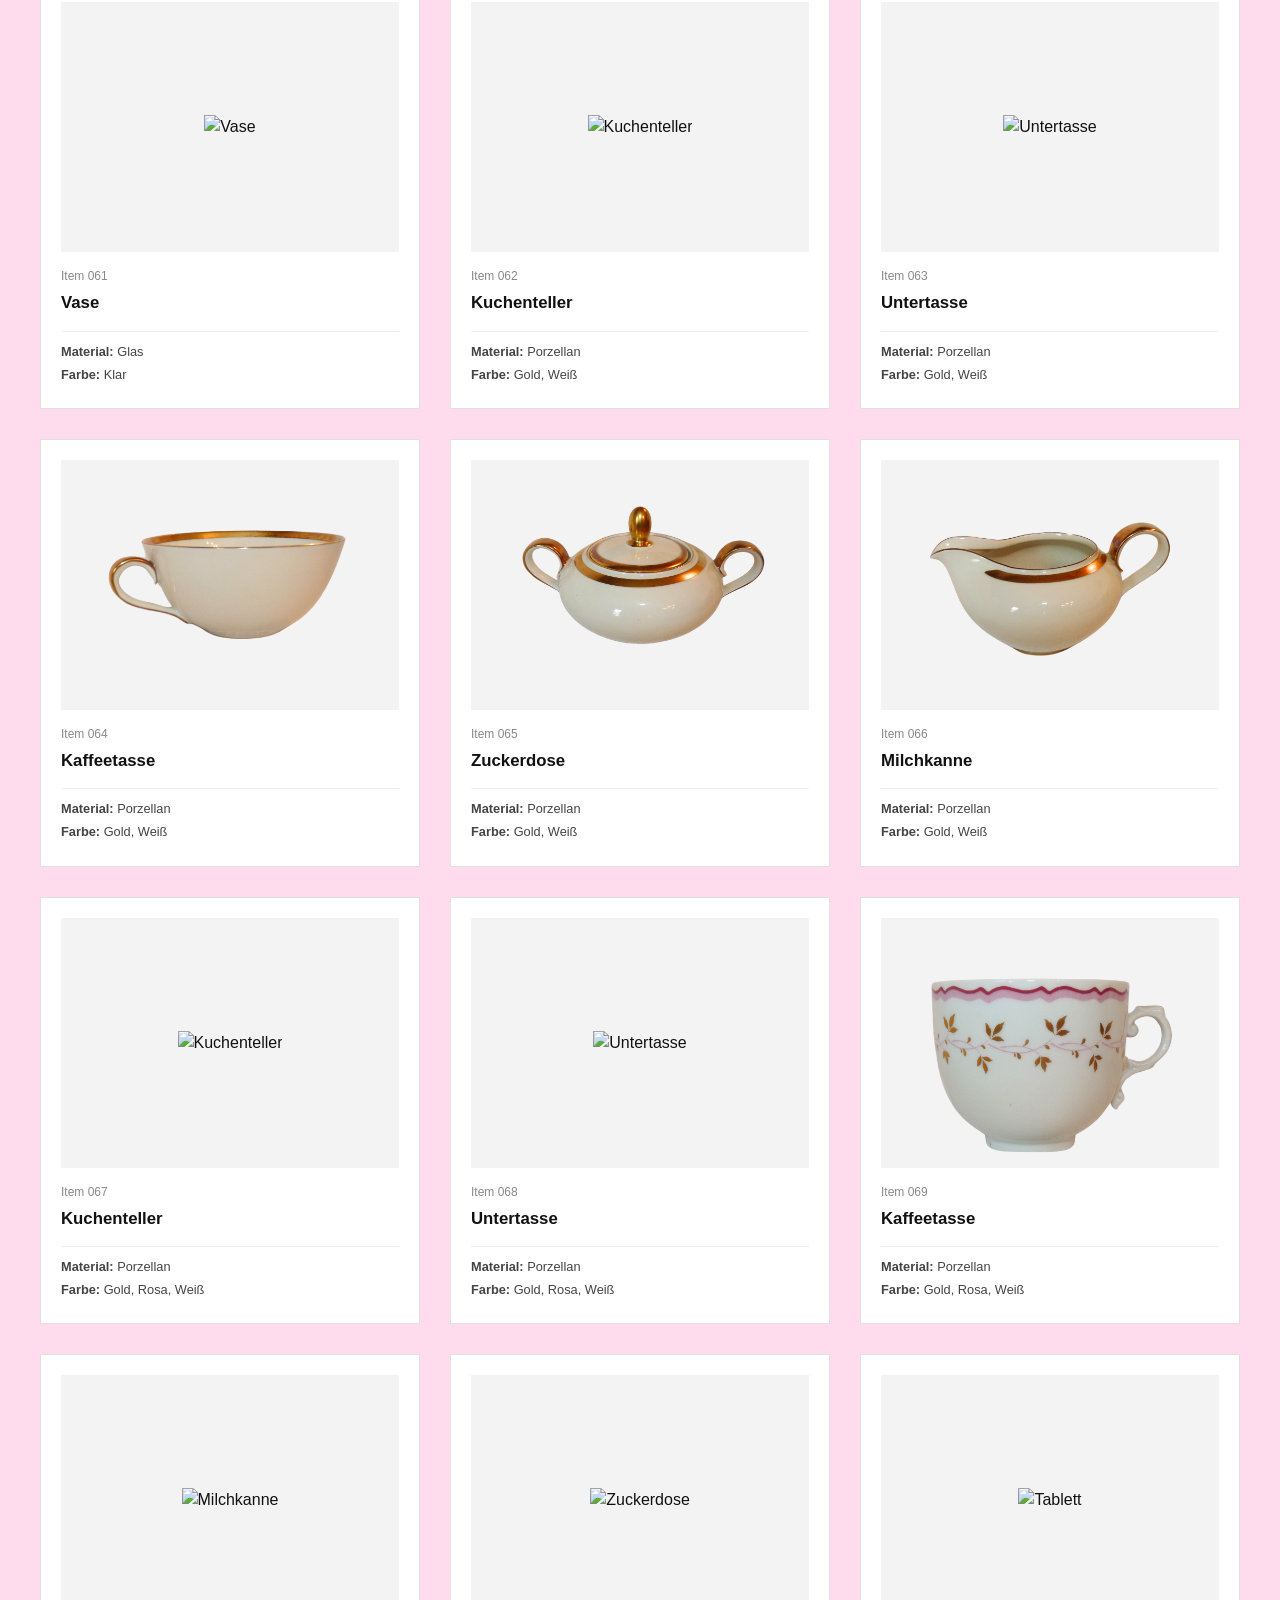
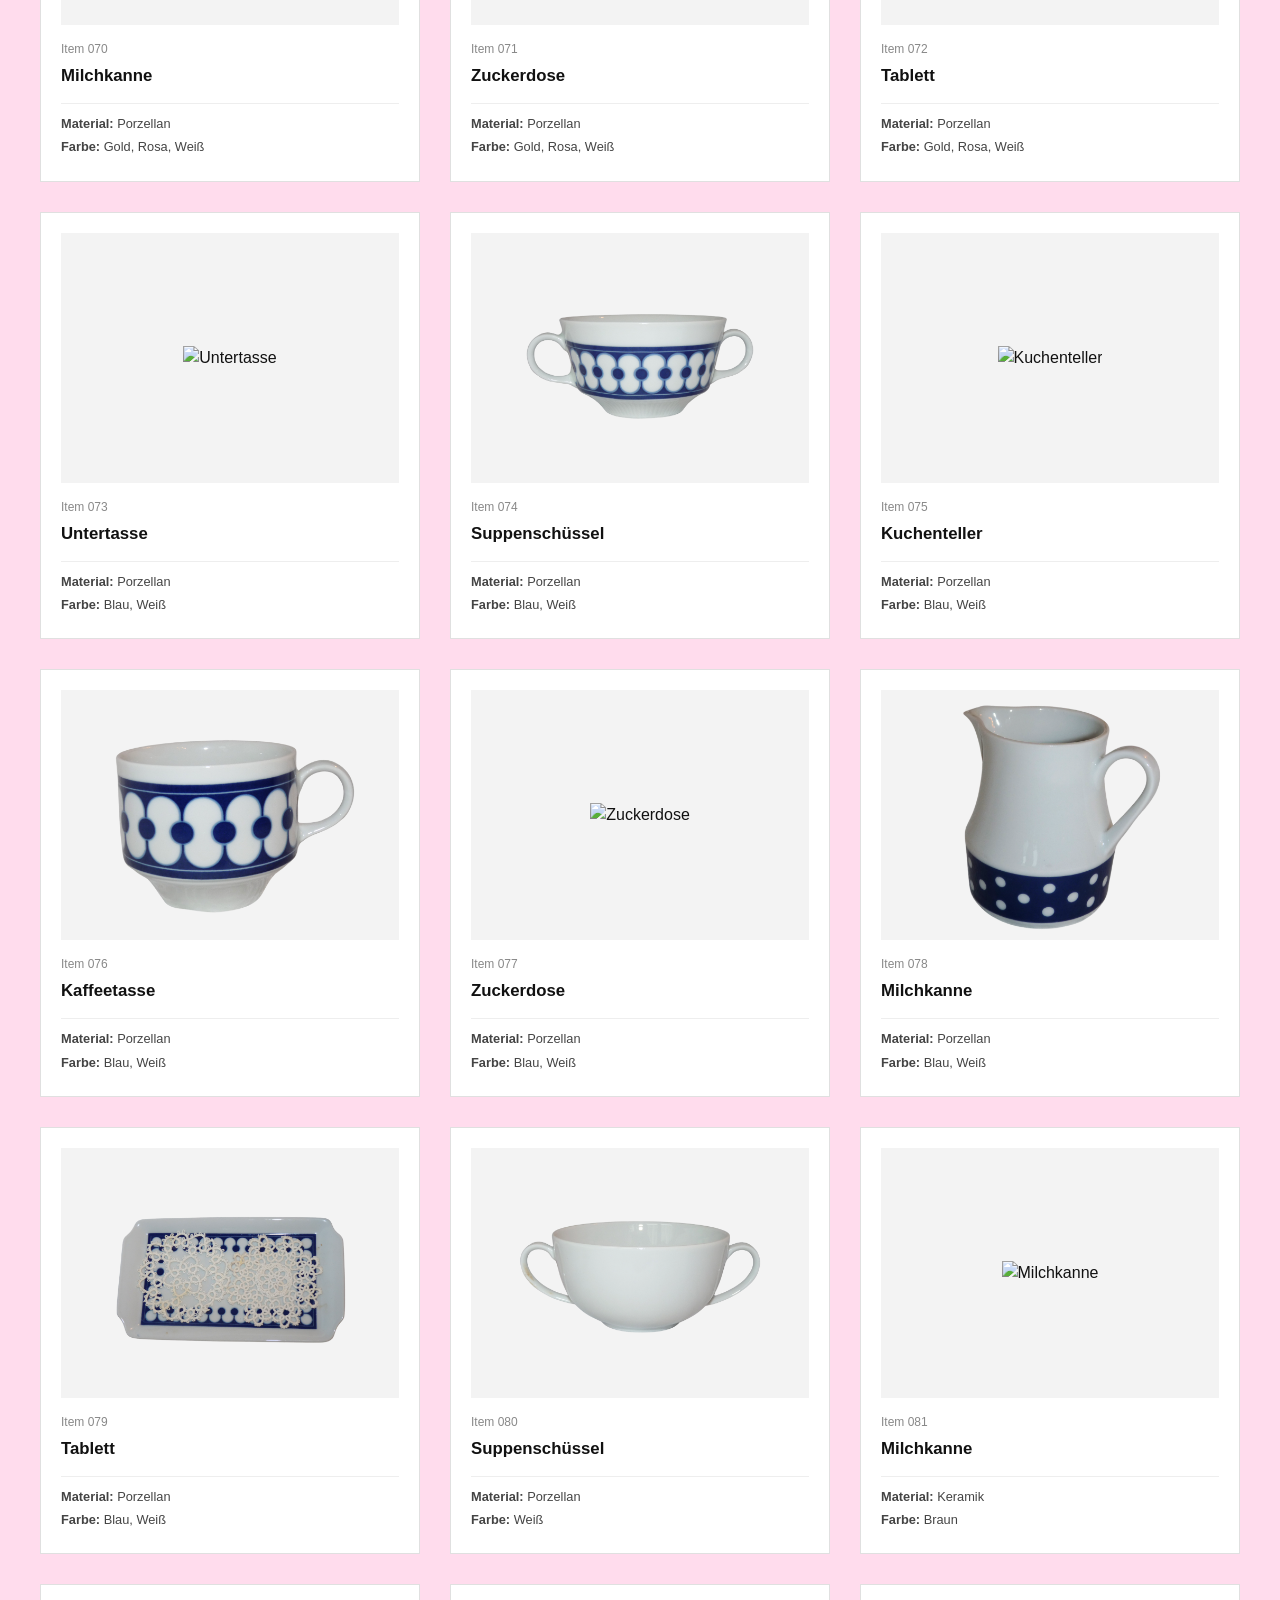
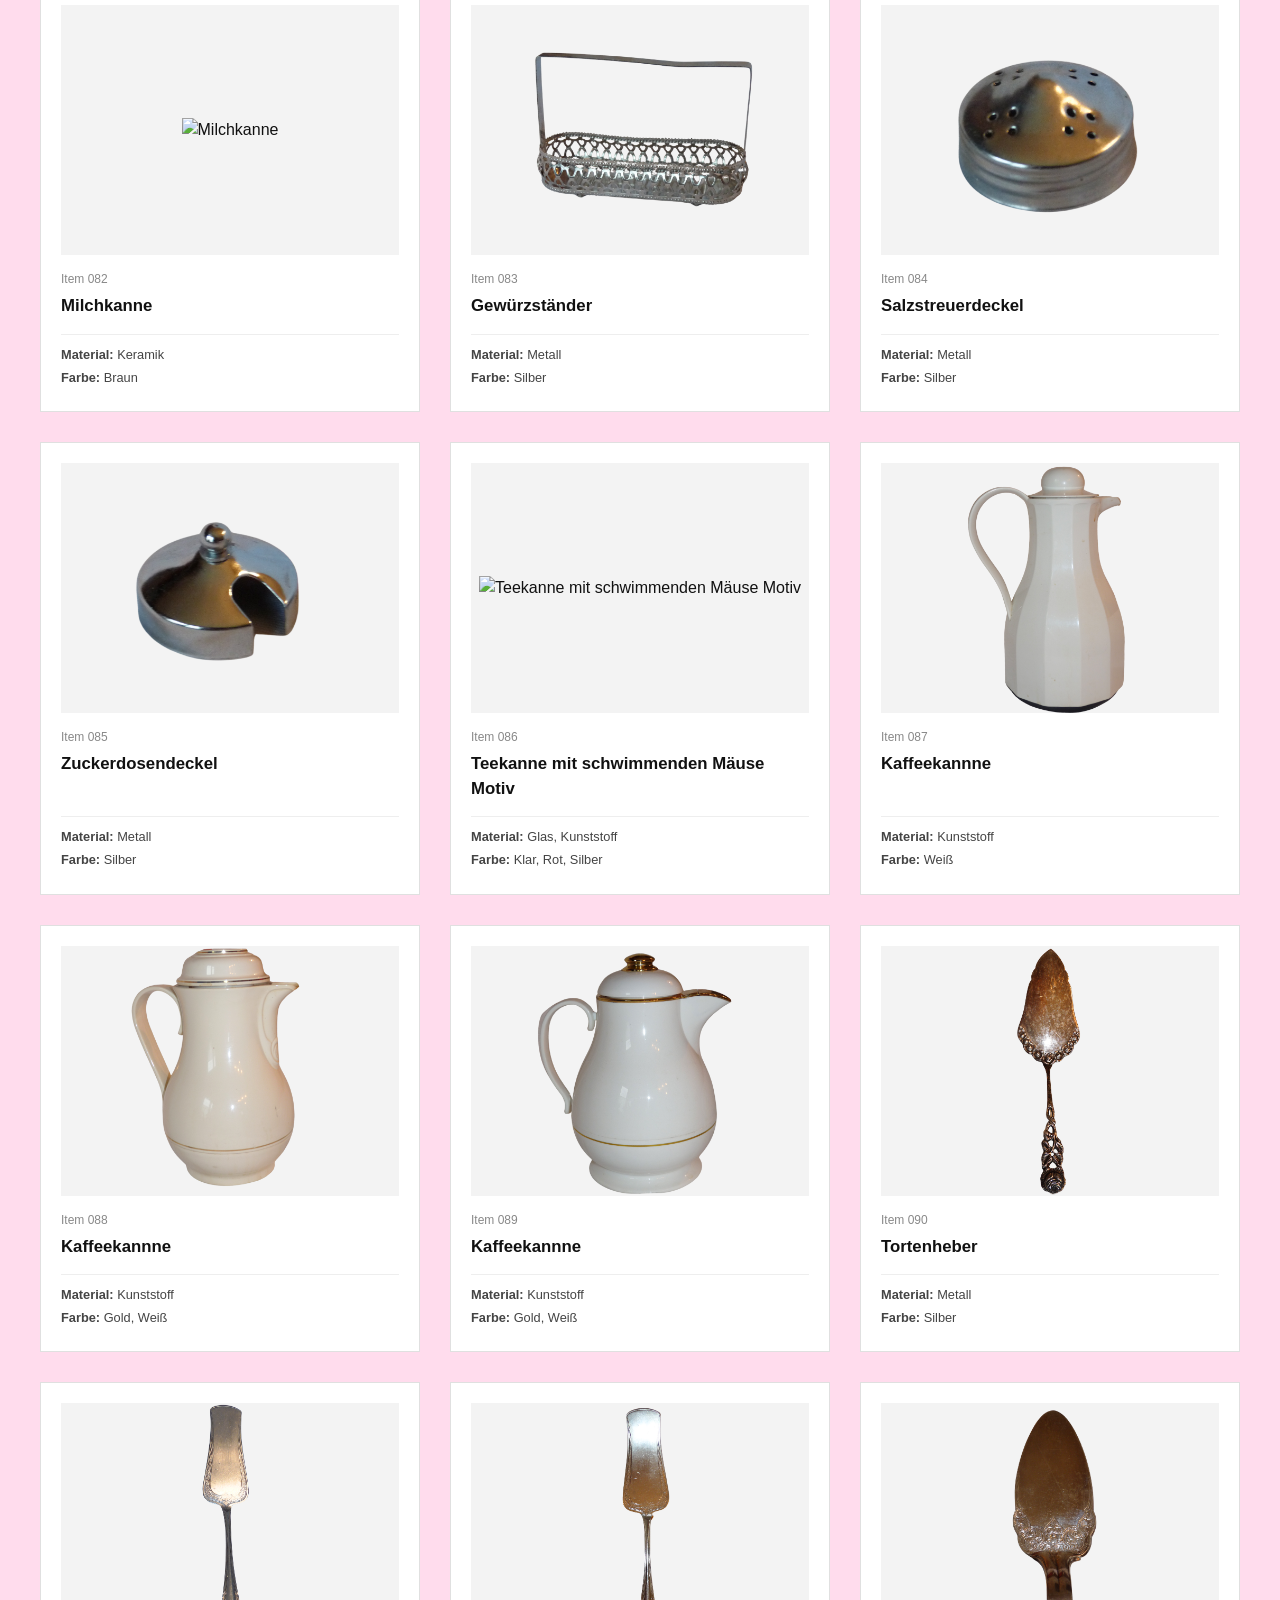
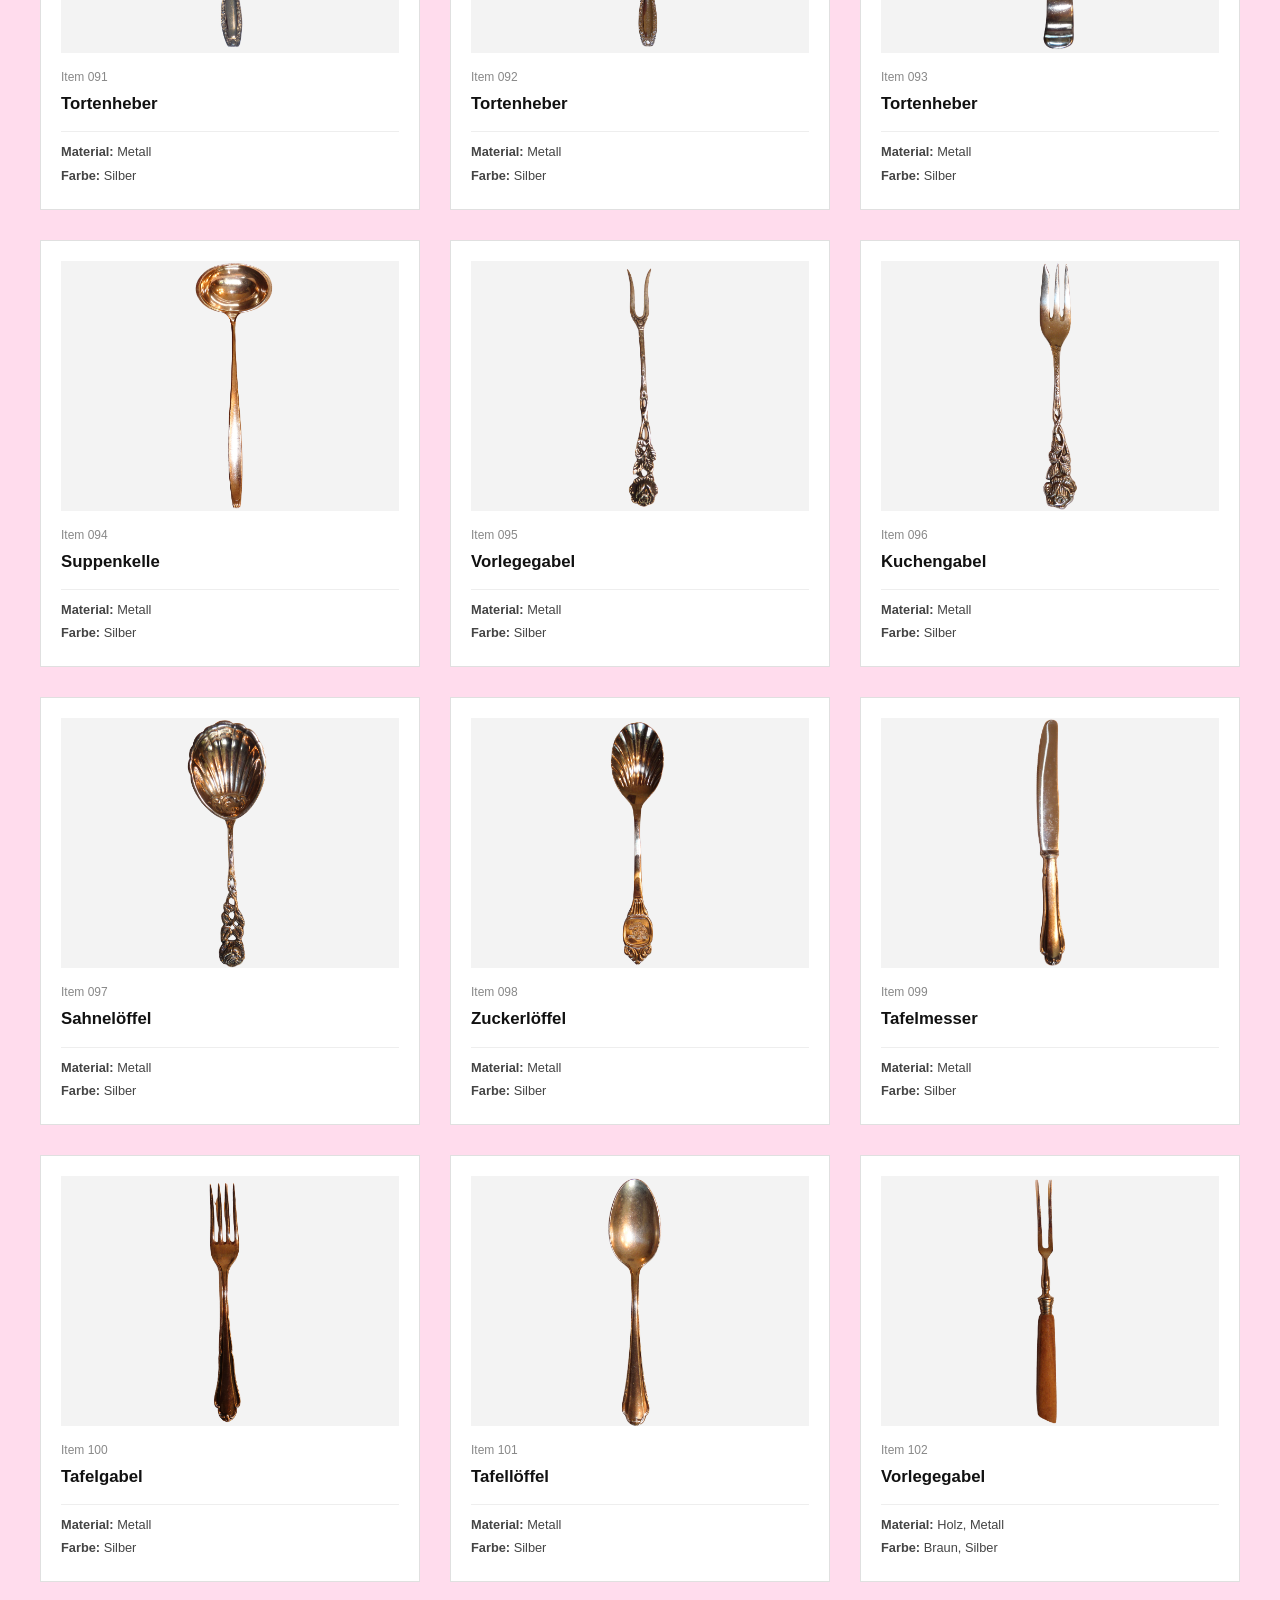
==== commit 087fcd92: "font" ====
--- a/index.html
+++ b/index.html
@@ -59,7 +59,7 @@
             gap: 15px;
             flex-wrap: wrap;
             align-items: center;
-            font-family: 'Rusch R-Bizarre', 'Times New Roman', serif;
+        
         }
 
         .control-group {
